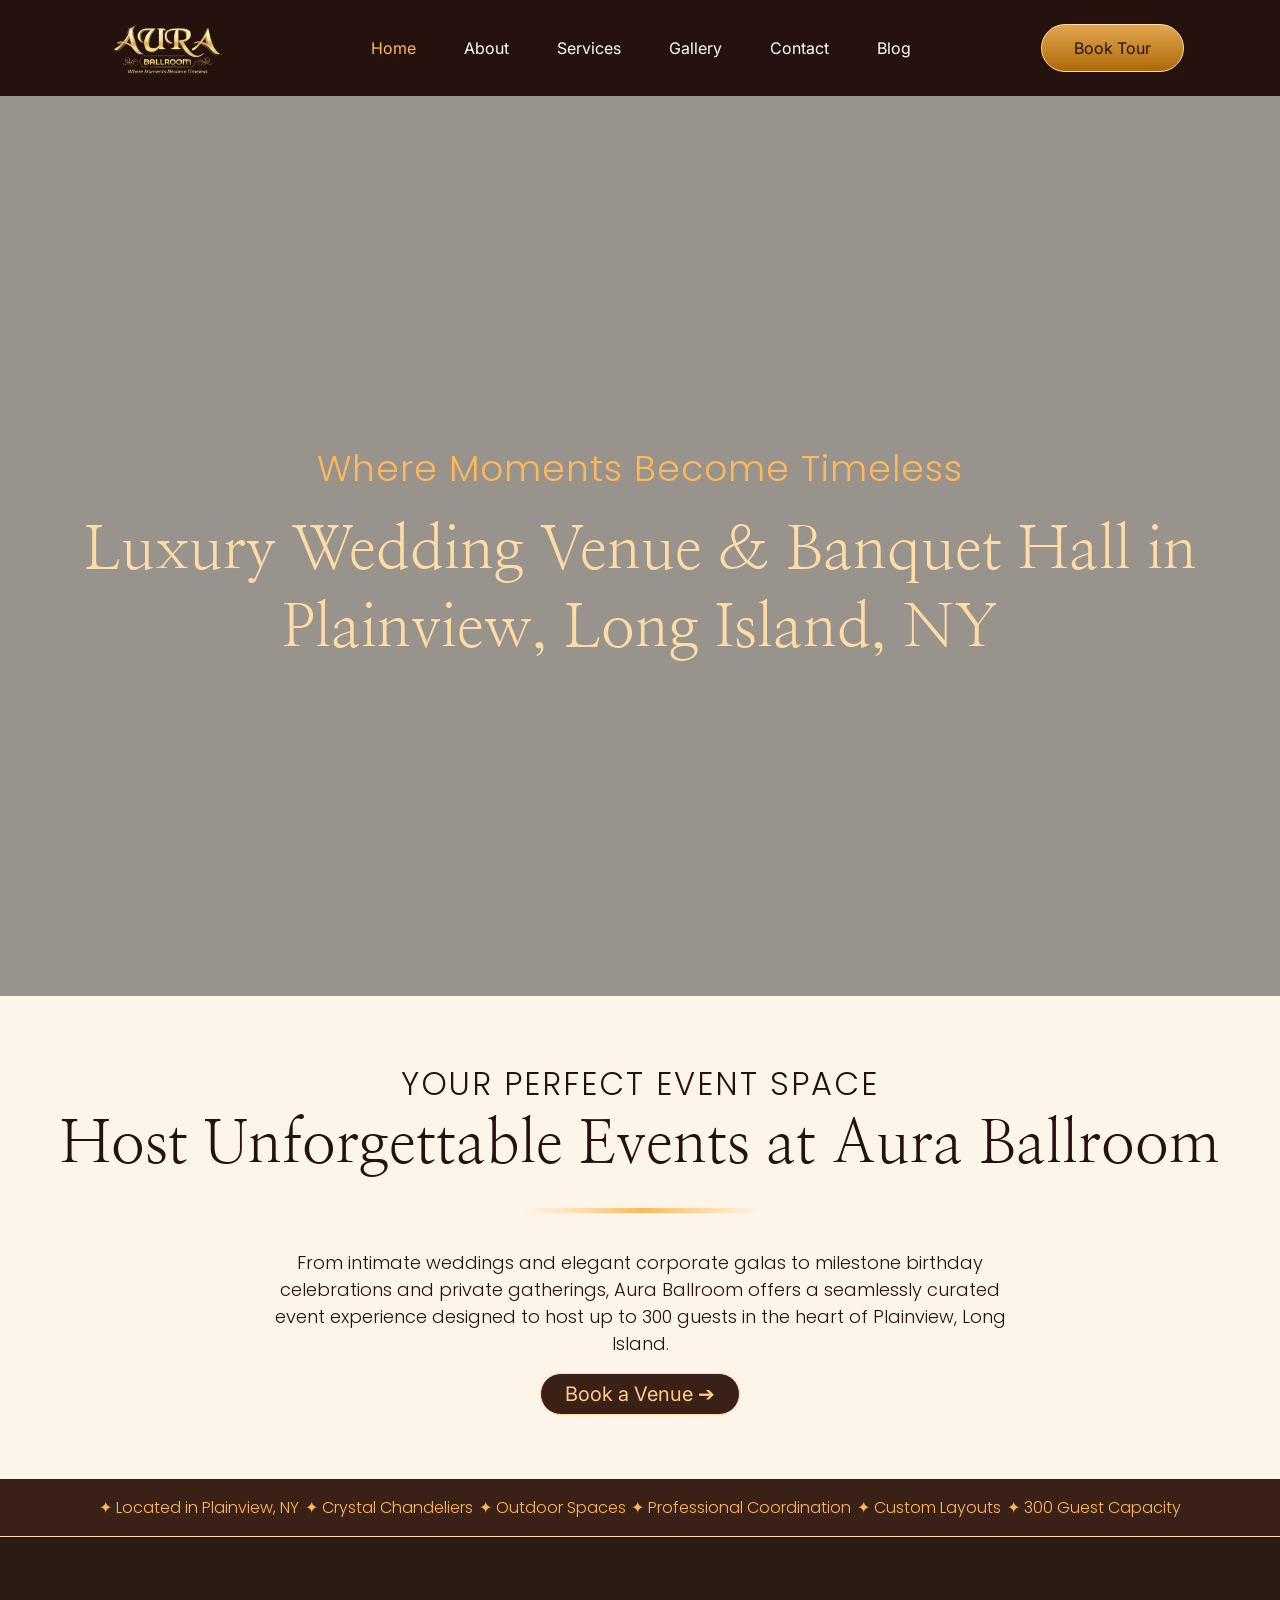
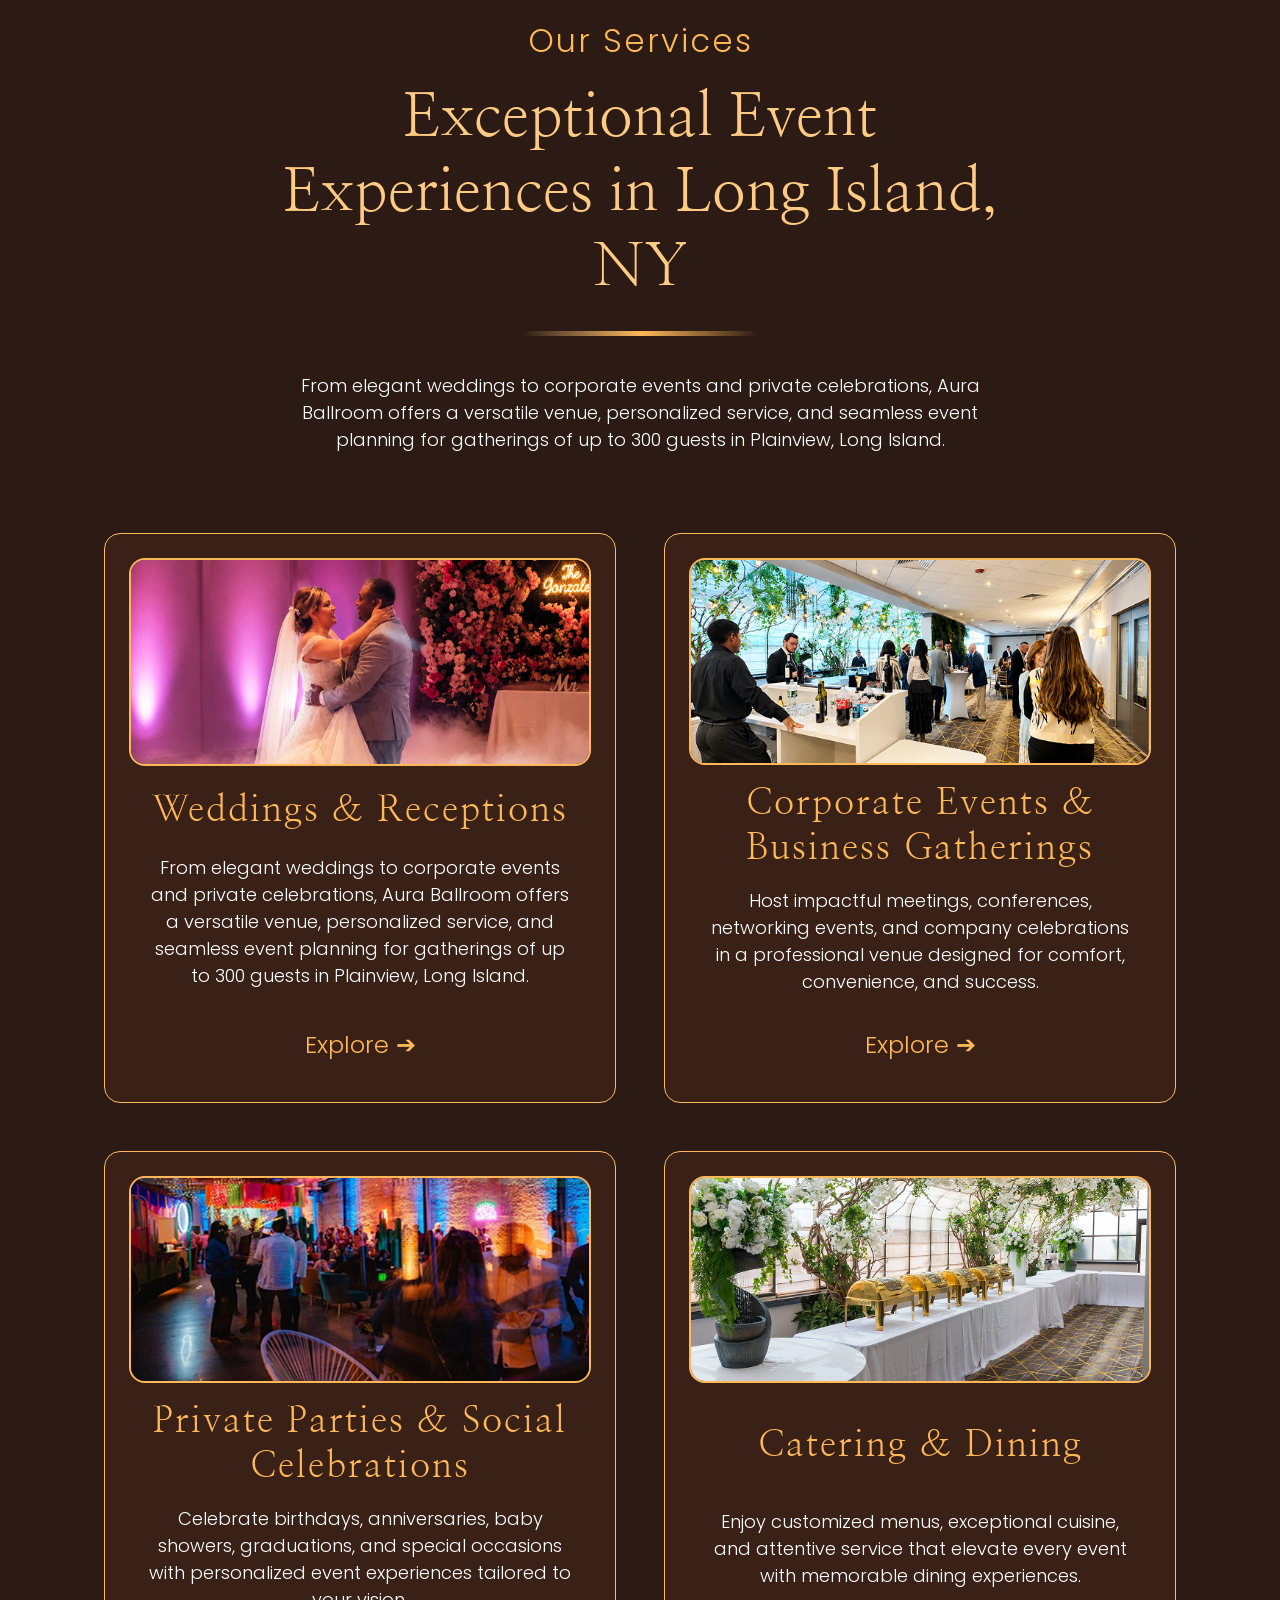
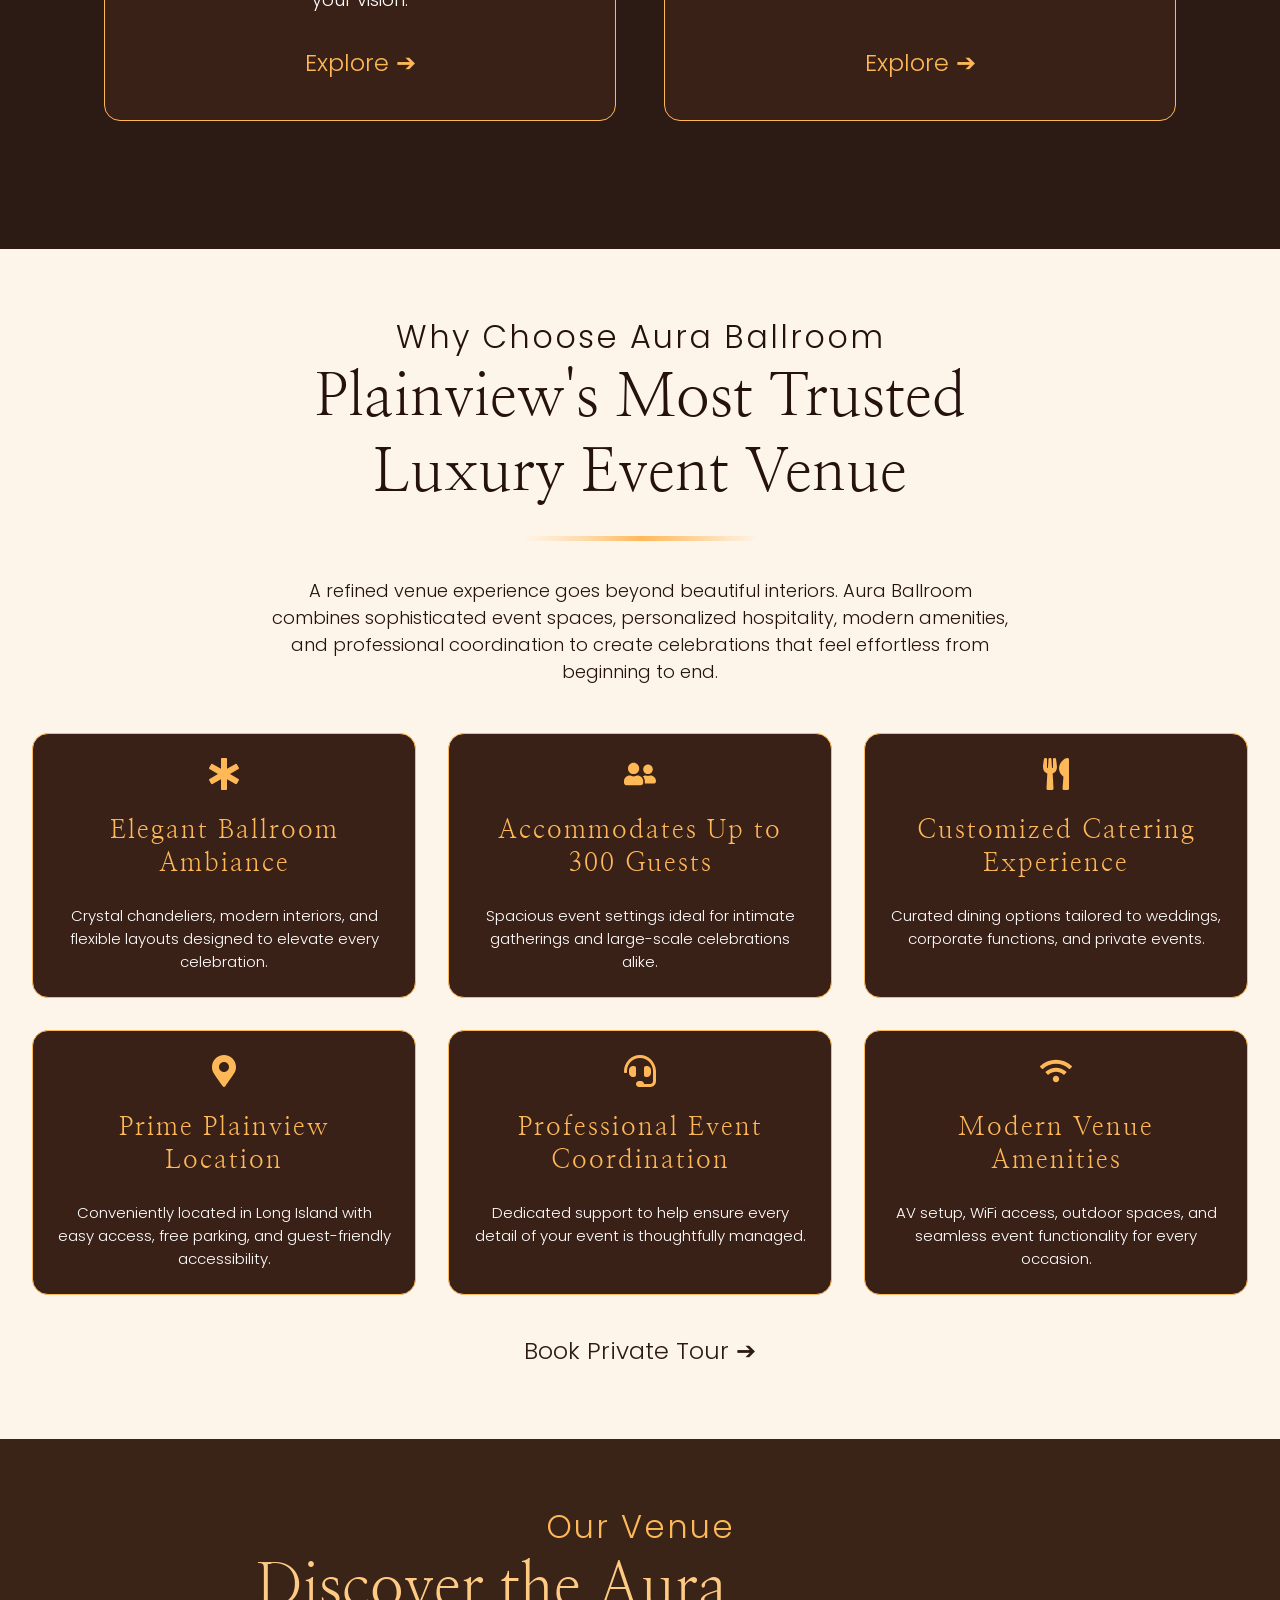
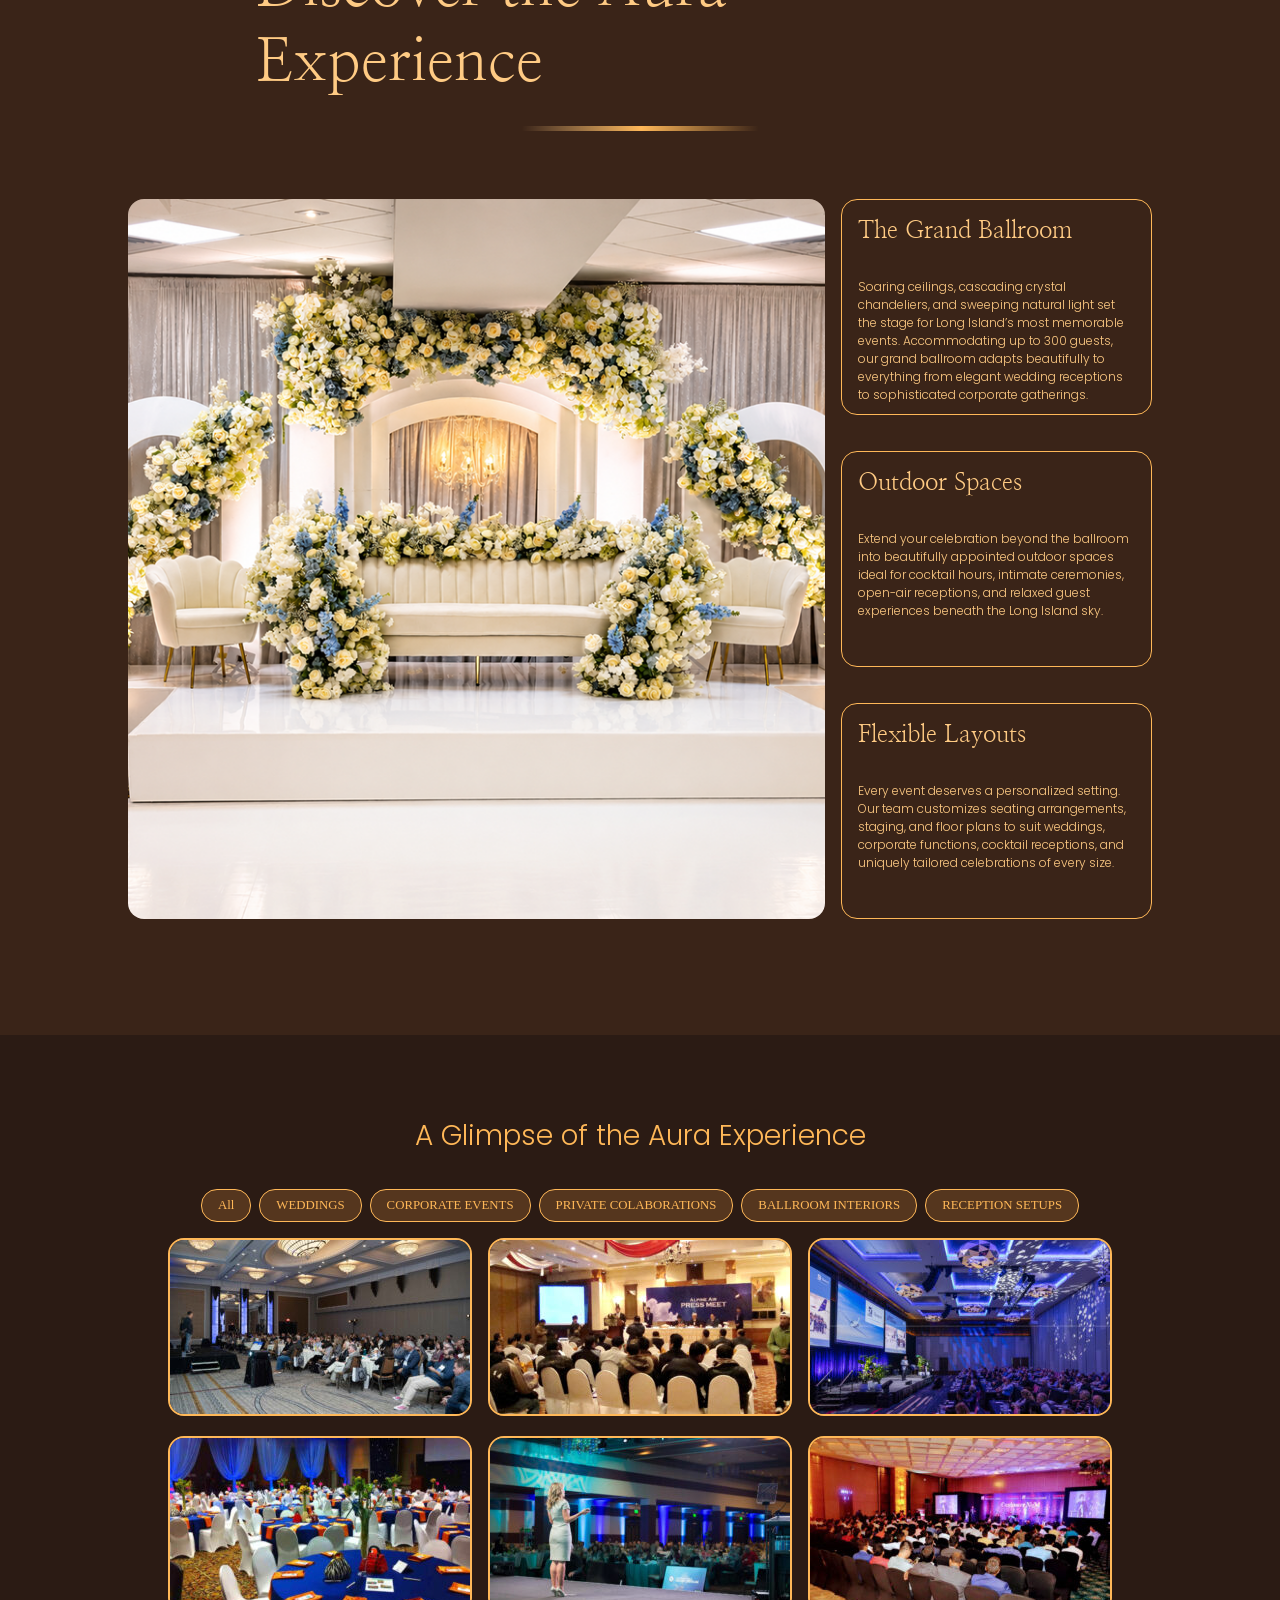
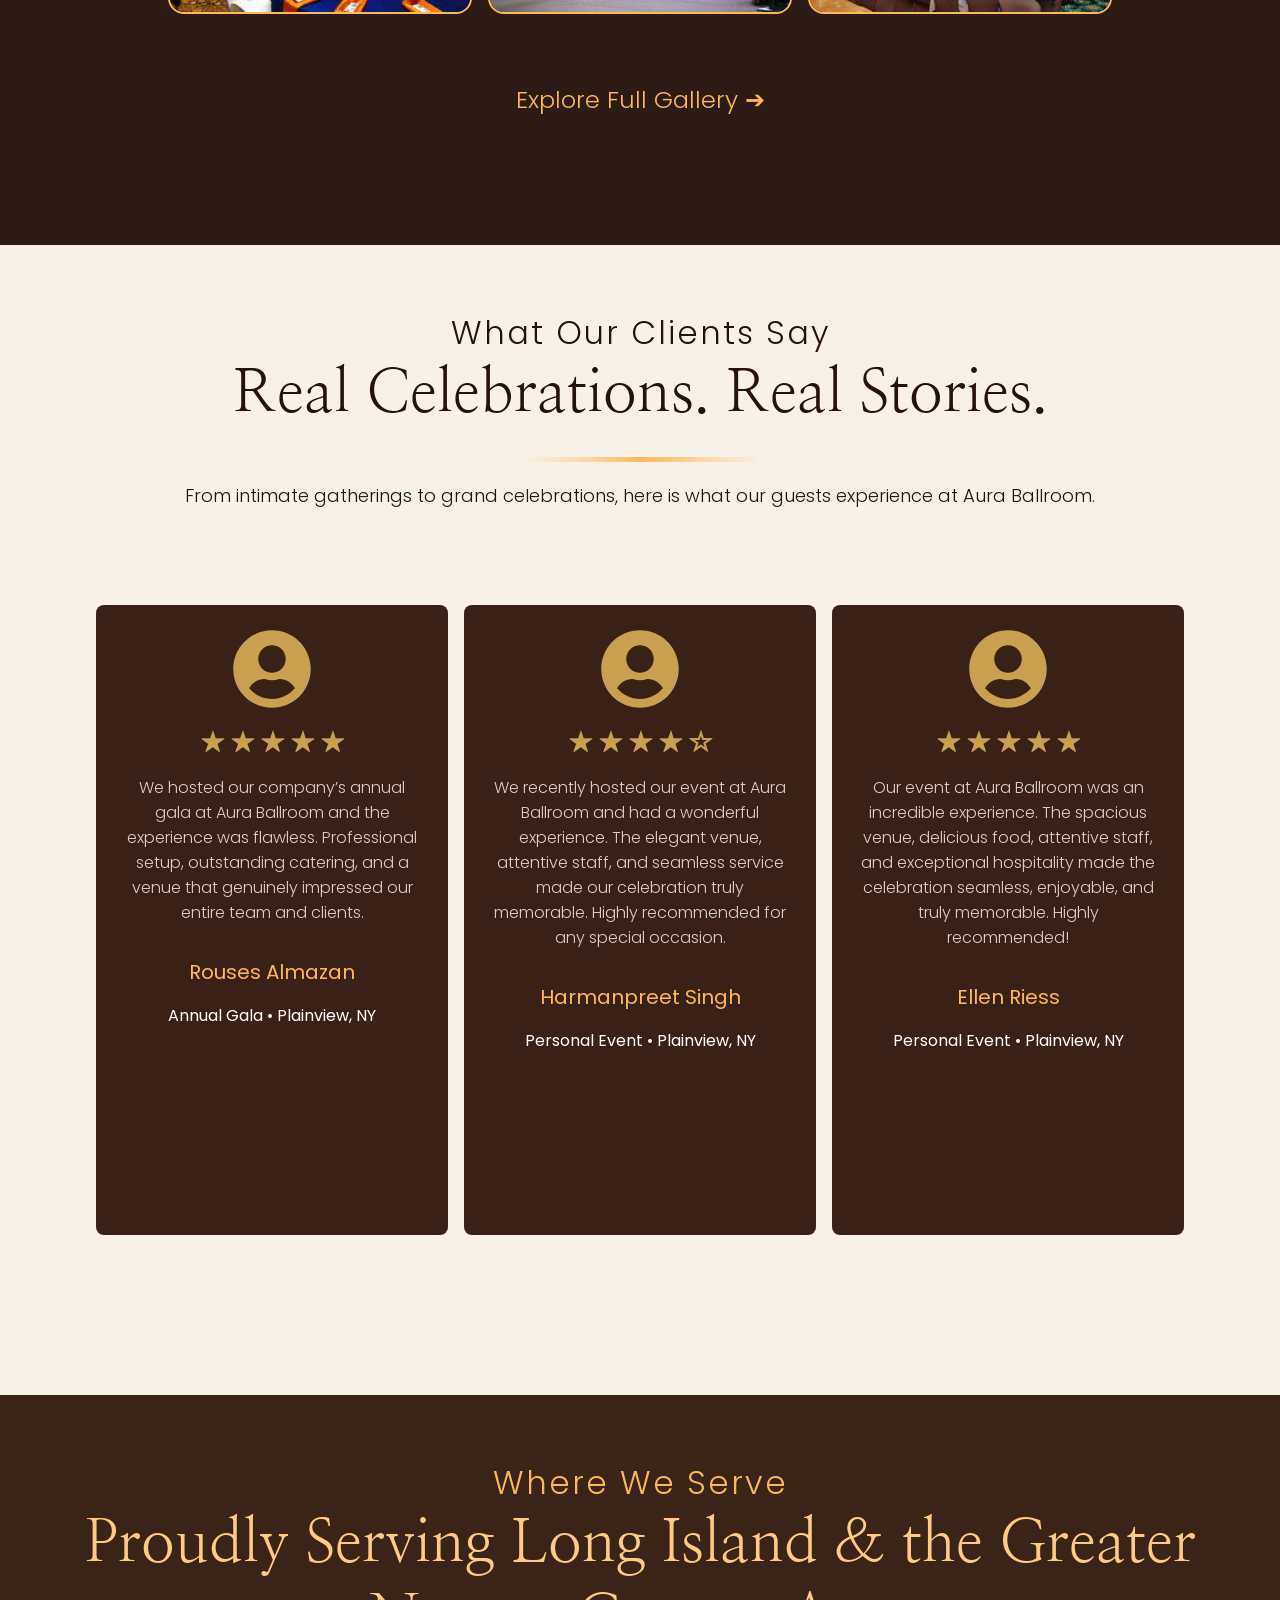
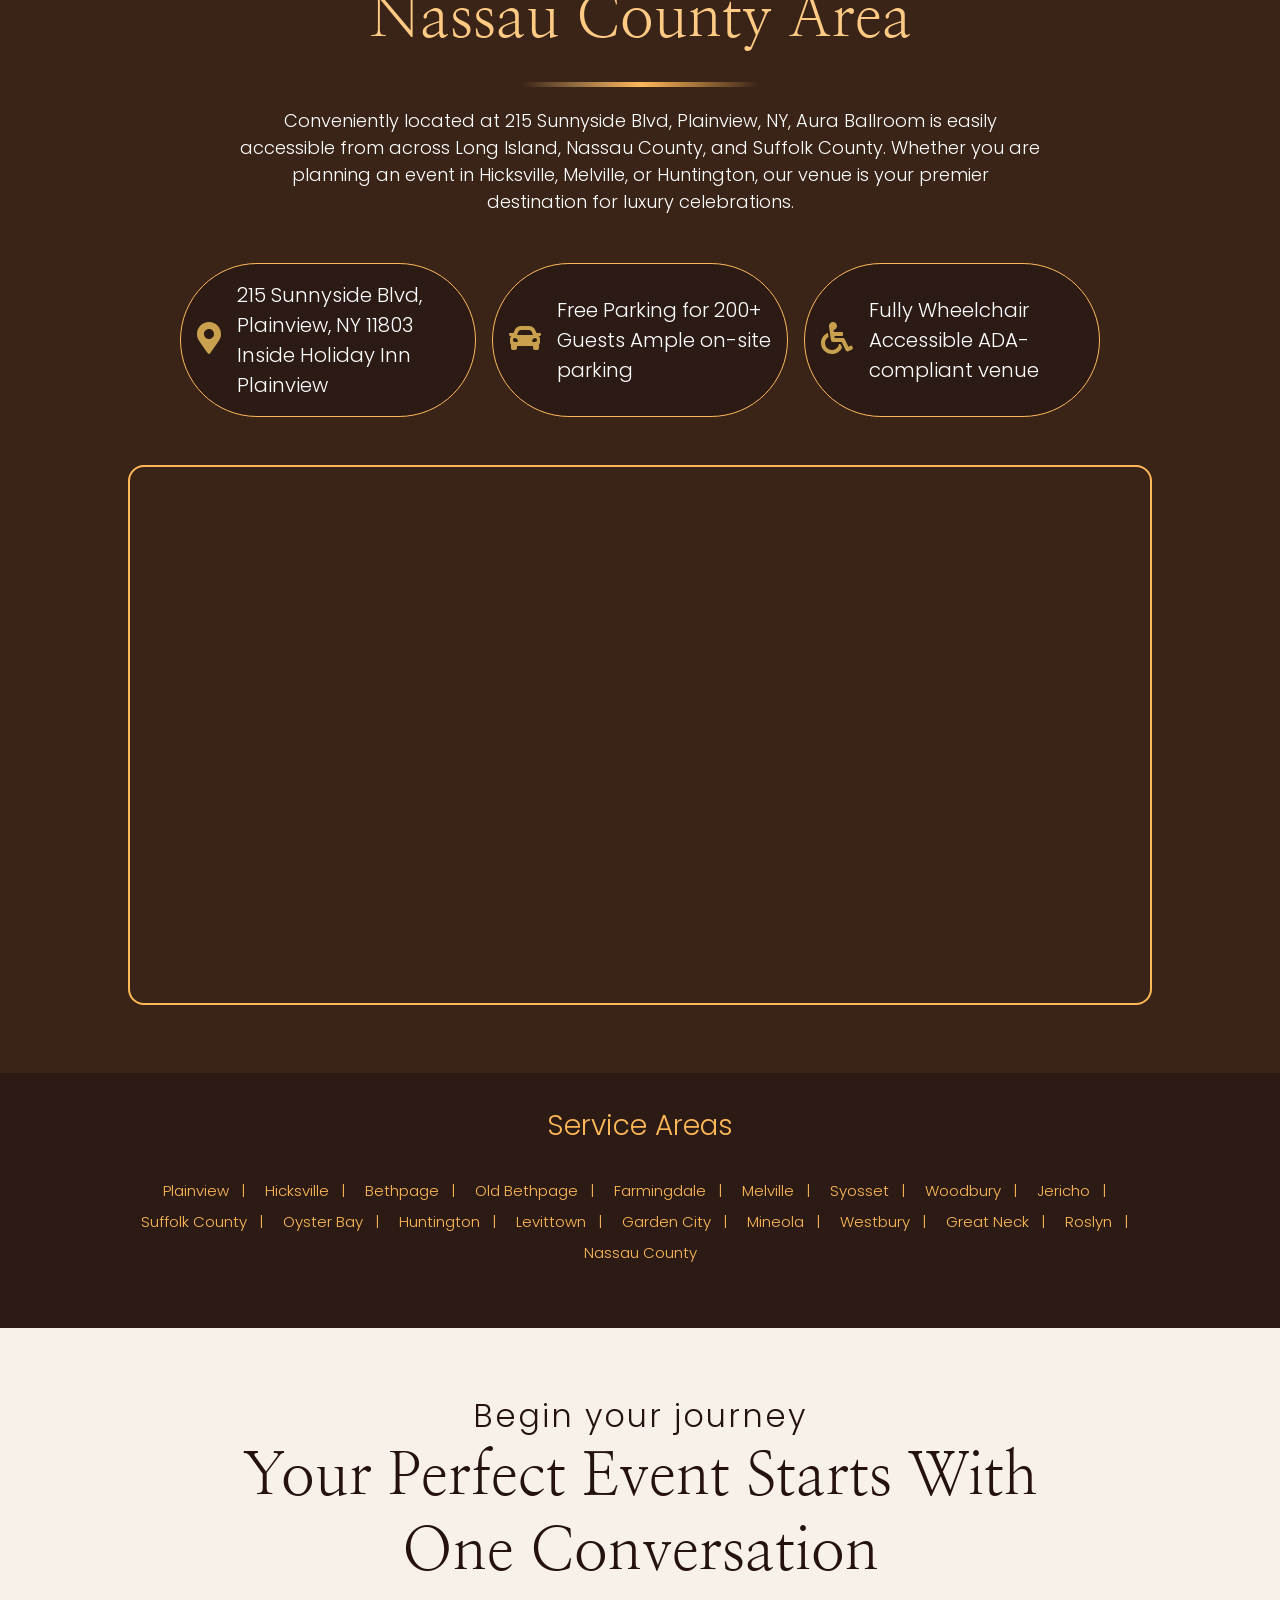
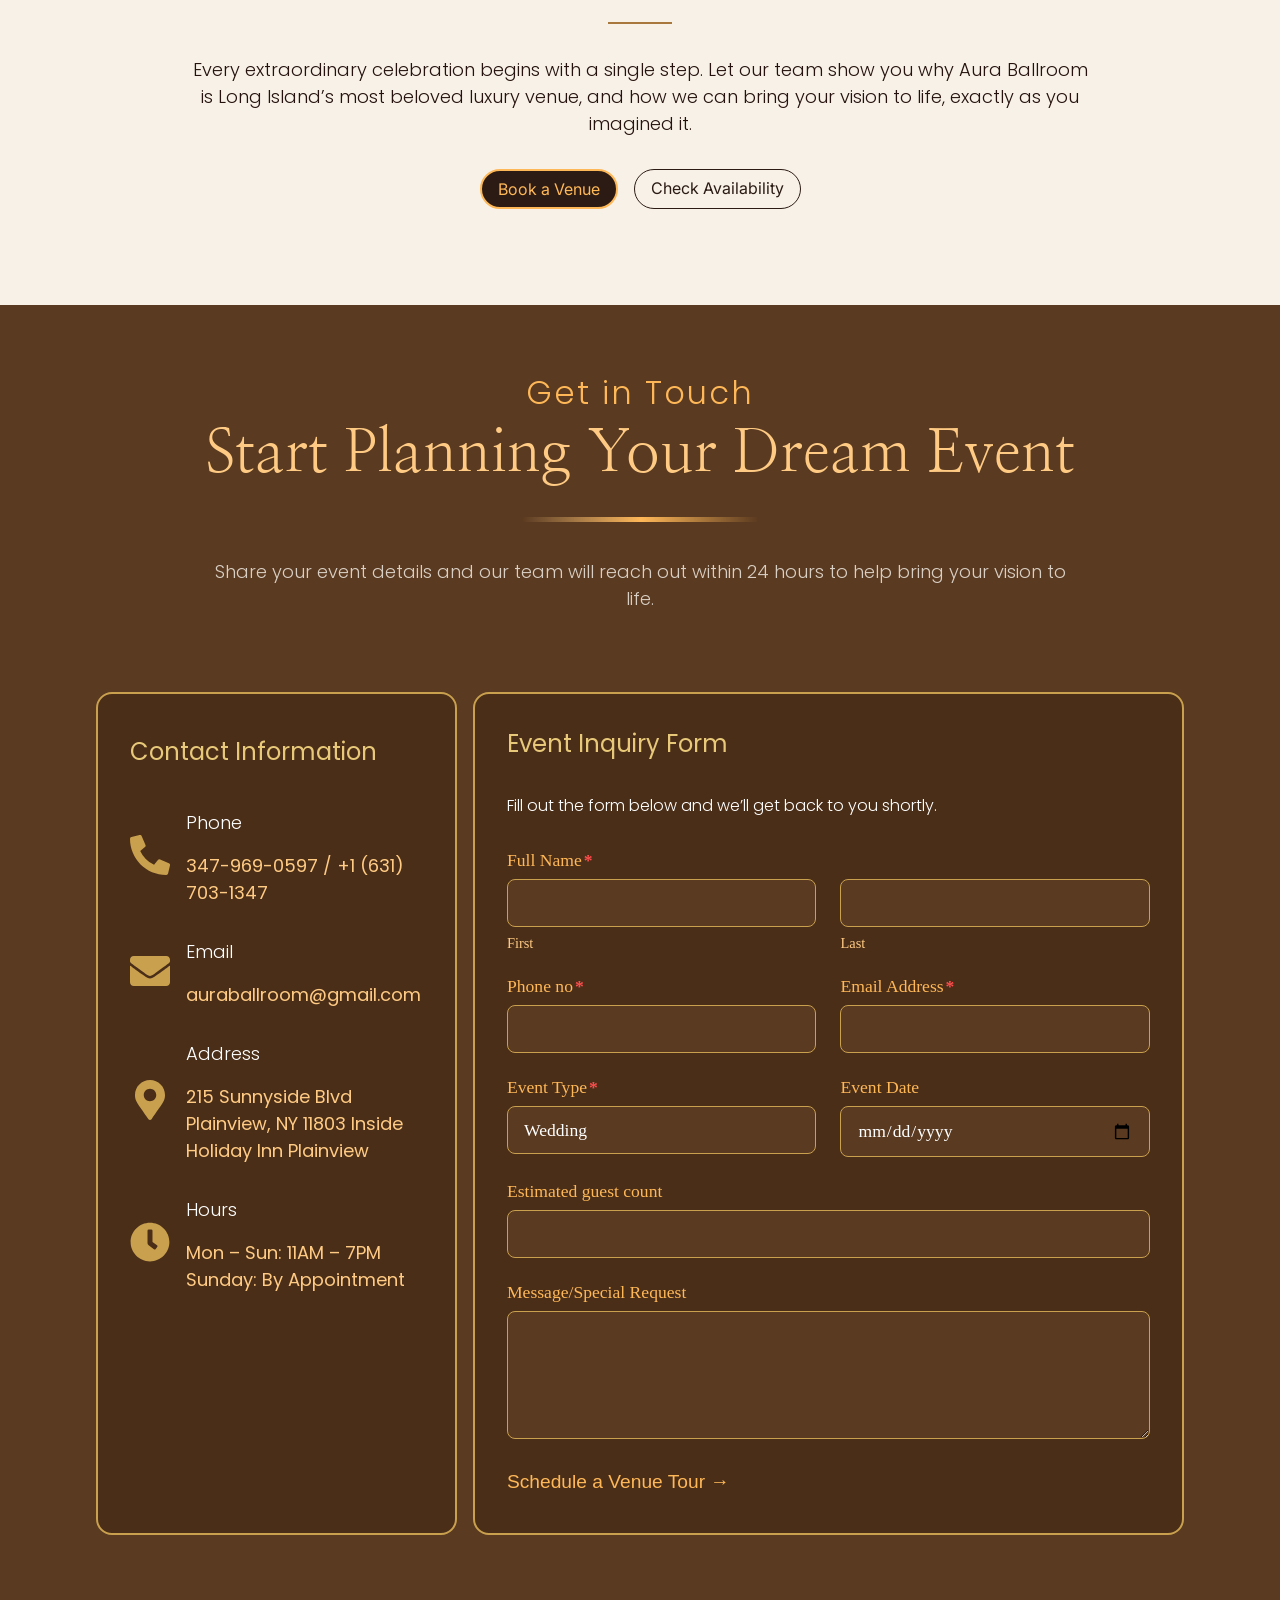
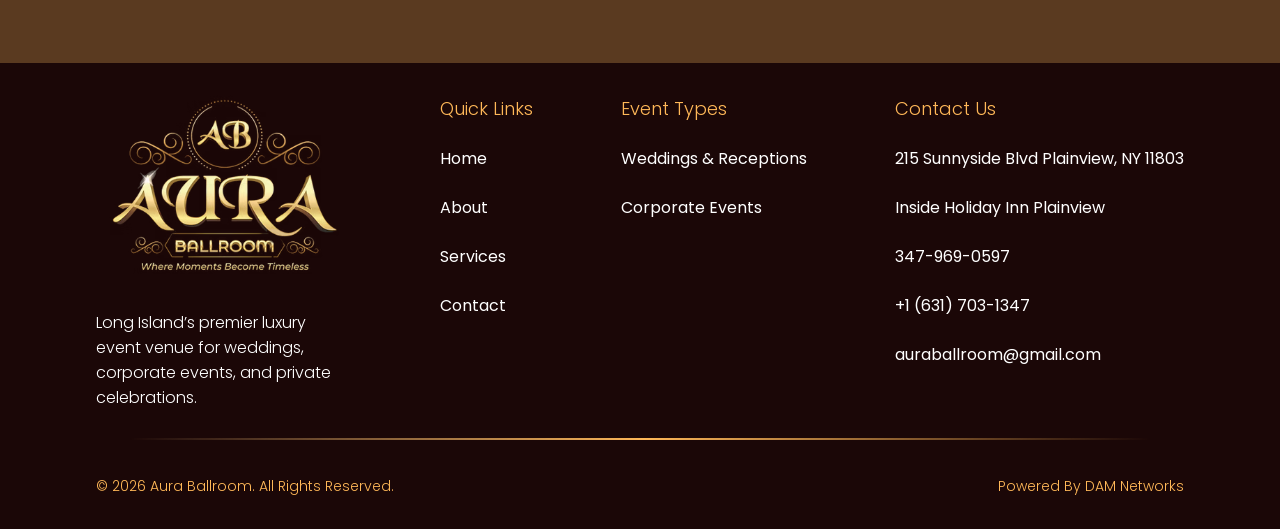
==== index.html @ 6f577cb4 "add : animation on home page" ====
<!DOCTYPE html>
<html lang="en">

<head>
    <meta charset="utf-8" />
    <meta name="viewport" content="width=device-width, initial-scale=1.0" />

    <!-- SEO meta data -->
    <title>Home - Aura</title>
    <meta name="description" content="YOUR PERFECT EVENT SPACE" />
    <meta name="robots" content="index, follow" />
    <link rel="canonical" href="https://aurballroom.com" />

    <!-- fonts -->
    <link rel="preconnect" href="https://fonts.googleapis.com">
    <link rel="preconnect" href="https://fonts.gstatic.com" crossorigin>
    <link
        href="https://fonts.googleapis.com/css2?family=Poppins:ital,wght@0,100;0,200;0,300;0,400;0,500;0,600;0,700;0,800;0,900;1,100;1,200;1,300;1,400;1,500;1,600;1,700;1,800;1,900&display=swap"
        rel="stylesheet">

    <!-- css files -->
    <link rel="stylesheet" href="style.css" />
    <link rel="stylesheet" href="animation.css" />
</head>

<body>
    <header>
        <nav class="navbar">
            <div class="logo">
                <img src="./public/assets/images/cropped-Aura-Logo-no-bg-without-AB.png" alt="Aura Logo" />
            </div>
            <ul>
                <li><a href="./" class="active">Home</a></li>
                <li><a href="./about.html">About</a></li>
                <li>
                    <a href="#">Services</a>
                    <ul class="navbar_submenu">
                        <li><a href="#">Wedding Venue</a></li>
                        <li><a href="#">Banquet Hall Plainview, NY</a></li>
                        <li><a href="#">Corporate Events</a></li>
                    </ul>
                </li>
                <li><a href="./gallery.html">Gallery</a></li>
                <li><a href="./contact.html">Contact</a></li>
                <li><a href="./blog.html">Blog</a></li>
            </ul>
            <a href="/">
                <div class="btn">
                    Book Tour
                </div>
            </a>
        </nav>
    </header>
    <main>
        <section class="hero_1">
            <div class="bg_video_section">
                <video autoplay muted loop playsinline>
                    <source
                        src="./public/assets/videos/beautiful-laid-table-in-the-restaurant-2025-12-17-20-29-38-utc.mov"
                        type="video/mp4" />
                    video is not supported by browser
                </video>
                <div class="bg_video_text_overlay">
                    <h2>Where Moments Become Timeless</h2>
                    <h1>Luxury Wedding Venue & Banquet Hall in Plainview, Long Island, NY</h1>
                </div>
            </div>
        </section>
        <section class="hero_2">
            <div class="light_bg_section">
                <h2>YOUR PERFECT EVENT SPACE</h2>
                <h1>Host Unforgettable Events at Aura Ballroom</h1>
                <div class="divider"><img src="./public/assets/images/aura-ballroom-gold-divider.png"
                        alt="aura ballroom gold divider"></div>
                <p>From intimate weddings and elegant corporate galas to milestone birthday celebrations and private
                    gatherings, Aura Ballroom offers a seamlessly curated event experience designed to host up to 300
                    guests in the heart of Plainview, Long Island.</p>
                <div class="btn_book_a_venue">
                    Book a Venue ➔
                </div>
            </div>
        </section>
        <section class="feature_bar">
            <ul>
                <li>✦ Located in Plainview, NY</li>
                <li>✦ Crystal Chandeliers</li>
                <li>✦ Outdoor Spaces</li>
                <li>✦ Professional Coordination</li>
                <li>✦ Custom Layouts</li>
                <li>✦ 300 Guest Capacity</li>
            </ul>
        </section>
        <section class="services">
            <div class="brown_bg_section">
                <h2>Our Services</h2>
                <h1>Exceptional Event Experiences in Long Island, NY</h1>
                <div class="divider">
                    <img src="./public/assets/images/aura-ballroom-gold-divider.png" alt="aura ballroom gold divider">
                </div>
                <p>
                    From elegant weddings to corporate events and private celebrations, Aura Ballroom offers a versatile
                    venue, personalized service, and seamless event planning for gatherings of up to 300 guests in
                    Plainview, Long Island.
                </p>
                <div class="services_cards">
                    <div class="services_card animate-from-left">
                        <img src="./public/assets/images/HomeServicesSection/aura-ballroom-wedding-ceremony-hall.png"
                            alt="Service 1" />
                        <h2>Weddings & Receptions</h2>
                        <p>From elegant weddings to corporate events and private celebrations, Aura Ballroom offers a
                            versatile venue, personalized service, and seamless event planning for gatherings of up to
                            300 guests in Plainview, Long Island.</p>
                        <div class="btn_explore_all_services">
                            Explore ➔
                        </div>
                    </div>
                    <div class="services_card animate-from-right">
                        <img src="./public\assets\images\HomeServicesSection\aura-ballroom-reception-hall-decor.png"
                            alt="Service 1" />
                        <h2>Corporate Events & Business Gatherings</h2>
                        <p>Host impactful meetings, conferences, networking events, and company celebrations in a
                            professional venue designed for comfort, convenience, and success.</p>
                        <div class="btn_explore_all_services">
                            Explore ➔
                        </div>
                    </div>
                    <div class="services_card animate-from-left">
                        <img src="./public\assets\images\HomeServicesSection\aura-ballroom-ballroom-lighting.png"
                            alt="Service 1" />
                        <h2>Private Parties & Social Celebrations</h2>
                        <p>Celebrate birthdays, anniversaries, baby showers, graduations, and special occasions with
                            personalized event experiences tailored to your vision.</p>
                        <div class="btn_explore_all_services">
                            Explore ➔
                        </div>
                    </div>
                    <div class="services_card animate-from-right">
                        <img src="./public\assets\images\HomeServicesSection\aura-ballroom-wedding-banquet-tables.png"
                            alt="Service 1" />
                        <h2>Catering & Dining</h2>
                        <p>Enjoy customized menus, exceptional cuisine, and attentive service that elevate every event
                            with memorable dining experiences.</p>
                        <div class="btn_explore_all_services">
                            Explore ➔
                        </div>
                    </div>
                </div>
            </div>
        </section>
        <section class="why_choose_aura_ballroom light_bg_section">
            <h2>Why Choose Aura Ballroom</h2>
            <h1>Plainview's Most Trusted Luxury Event Venue</h1>
            <div class="divider">
                <img src="./public/assets/images/aura-ballroom-gold-divider.png" alt="aura ballroom gold divider">
            </div>
            <p>A refined venue experience goes beyond beautiful interiors. Aura Ballroom combines sophisticated event
                spaces, personalized hospitality, modern amenities, and professional coordination to create celebrations
                that feel effortless from beginning to end.</p>
            <div class="cards_container">
                <div class="card animate-from-left">
                    <div class="card_icon">
                        <svg aria-hidden="true" class="e-font-icon-svg e-fas-star-of-life" viewBox="0 0 480 512"
                            xmlns="http://www.w3.org/2000/svg">
                            <path
                                d="M471.99 334.43L336.06 256l135.93-78.43c7.66-4.42 10.28-14.2 5.86-21.86l-32.02-55.43c-4.42-7.65-14.21-10.28-21.87-5.86l-135.93 78.43V16c0-8.84-7.17-16-16.01-16h-64.04c-8.84 0-16.01 7.16-16.01 16v156.86L56.04 94.43c-7.66-4.42-17.45-1.79-21.87 5.86L2.15 155.71c-4.42 7.65-1.8 17.44 5.86 21.86L143.94 256 8.01 334.43c-7.66 4.42-10.28 14.21-5.86 21.86l32.02 55.43c4.42 7.65 14.21 10.27 21.87 5.86l135.93-78.43V496c0 8.84 7.17 16 16.01 16h64.04c8.84 0 16.01-7.16 16.01-16V339.14l135.93 78.43c7.66 4.42 17.45 1.8 21.87-5.86l32.02-55.43c4.42-7.65 1.8-17.43-5.86-21.85z">
                            </path>
                        </svg>
                    </div>
                    <h2>Elegant Ballroom Ambiance</h2>
                    <p>Crystal chandeliers, modern interiors, and flexible layouts designed to elevate every
                        celebration.
                    </p>
                </div>
                <div class="card animate-from-bottom">
                    <div class="card_icon">
                        <svg aria-hidden="true" class="e-font-icon-svg e-fas-user-friends" viewBox="0 0 640 512"
                            xmlns="http://www.w3.org/2000/svg">
                            <path
                                d="M192 256c61.9 0 112-50.1 112-112S253.9 32 192 32 80 82.1 80 144s50.1 112 112 112zm76.8 32h-8.3c-20.8 10-43.9 16-68.5 16s-47.6-6-68.5-16h-8.3C51.6 288 0 339.6 0 403.2V432c0 26.5 21.5 48 48 48h288c26.5 0 48-21.5 48-48v-28.8c0-63.6-51.6-115.2-115.2-115.2zM480 256c53 0 96-43 96-96s-43-96-96-96-96 43-96 96 43 96 96 96zm48 32h-3.8c-13.9 4.8-28.6 8-44.2 8s-30.3-3.2-44.2-8H432c-20.4 0-39.2 5.9-55.7 15.4 24.4 26.3 39.7 61.2 39.7 99.8v38.4c0 2.2-.5 4.3-.6 6.4H592c26.5 0 48-21.5 48-48 0-61.9-50.1-112-112-112z">
                            </path>
                        </svg>
                    </div>
                    <h2>Accommodates Up to 300 Guests</h2>
                    <p>Spacious event settings ideal for intimate gatherings and large-scale celebrations alike.
                    </p>
                </div>
                <div class="card animate-from-right">
                    <div class="card_icon">
                        <svg aria-hidden="true" class="e-font-icon-svg e-fas-utensils" viewBox="0 0 416 512"
                            xmlns="http://www.w3.org/2000/svg">
                            <path
                                d="M207.9 15.2c.8 4.7 16.1 94.5 16.1 128.8 0 52.3-27.8 89.6-68.9 104.6L168 486.7c.7 13.7-10.2 25.3-24 25.3H80c-13.7 0-24.7-11.5-24-25.3l12.9-238.1C27.7 233.6 0 196.2 0 144 0 109.6 15.3 19.9 16.1 15.2 19.3-5.1 61.4-5.4 64 16.3v141.2c1.3 3.4 15.1 3.2 16 0 1.4-25.3 7.9-139.2 8-141.8 3.3-20.8 44.7-20.8 47.9 0 .2 2.7 6.6 116.5 8 141.8.9 3.2 14.8 3.4 16 0V16.3c2.6-21.6 44.8-21.4 48-1.1zm119.2 285.7l-15 185.1c-1.2 14 9.9 26 23.9 26h56c13.3 0 24-10.7 24-24V24c0-13.2-10.7-24-24-24-82.5 0-221.4 178.5-64.9 300.9z">
                            </path>
                        </svg>
                    </div>
                    <h2>Customized Catering Experience</h2>
                    <p>Curated dining options tailored to weddings, corporate functions, and private events.
                    </p>
                </div>
                <div class="card animate-from-left">
                    <div class="card_icon">
                        <svg aria-hidden="true" class="e-font-icon-svg e-fas-map-marker-alt" viewBox="0 0 384 512"
                            xmlns="http://www.w3.org/2000/svg">
                            <path
                                d="M172.268 501.67C26.97 291.031 0 269.413 0 192 0 85.961 85.961 0 192 0s192 85.961 192 192c0 77.413-26.97 99.031-172.268 309.67-9.535 13.774-29.93 13.773-39.464 0zM192 272c44.183 0 80-35.817 80-80s-35.817-80-80-80-80 35.817-80 80 35.817 80 80 80z">
                            </path>
                        </svg>
                    </div>
                    <h2>Prime Plainview Location</h2>
                    <p>Conveniently located in Long Island with easy access, free parking, and guest-friendly
                        accessibility.
                    </p>
                </div>
                <div class="card animate-from-bottom">
                    <div class="card_icon">
                        <svg aria-hidden="true" class="e-font-icon-svg e-fas-headset" viewBox="0 0 512 512"
                            xmlns="http://www.w3.org/2000/svg">
                            <path
                                d="M192 208c0-17.67-14.33-32-32-32h-16c-35.35 0-64 28.65-64 64v48c0 35.35 28.65 64 64 64h16c17.67 0 32-14.33 32-32V208zm176 144c35.35 0 64-28.65 64-64v-48c0-35.35-28.65-64-64-64h-16c-17.67 0-32 14.33-32 32v112c0 17.67 14.33 32 32 32h16zM256 0C113.18 0 4.58 118.83 0 256v16c0 8.84 7.16 16 16 16h16c8.84 0 16-7.16 16-16v-16c0-114.69 93.31-208 208-208s208 93.31 208 208h-.12c.08 2.43.12 165.72.12 165.72 0 23.35-18.93 42.28-42.28 42.28H320c0-26.51-21.49-48-48-48h-32c-26.51 0-48 21.49-48 48s21.49 48 48 48h181.72c49.86 0 90.28-40.42 90.28-90.28V256C507.42 118.83 398.82 0 256 0z">
                            </path>
                        </svg>
                    </div>
                    <h2>Professional Event Coordination</h2>
                    <p>Dedicated support to help ensure every detail of your event is thoughtfully managed.
                    </p>
                </div>
                <div class="card animate-from-right">
                    <div class="card_icon">
                        <svg aria-hidden="true" class="e-font-icon-svg e-fas-wifi" viewBox="0 0 640 512"
                            xmlns="http://www.w3.org/2000/svg">
                            <path
                                d="M634.91 154.88C457.74-8.99 182.19-8.93 5.09 154.88c-6.66 6.16-6.79 16.59-.35 22.98l34.24 33.97c6.14 6.1 16.02 6.23 22.4.38 145.92-133.68 371.3-133.71 517.25 0 6.38 5.85 16.26 5.71 22.4-.38l34.24-33.97c6.43-6.39 6.3-16.82-.36-22.98zM320 352c-35.35 0-64 28.65-64 64s28.65 64 64 64 64-28.65 64-64-28.65-64-64-64zm202.67-83.59c-115.26-101.93-290.21-101.82-405.34 0-6.9 6.1-7.12 16.69-.57 23.15l34.44 33.99c6 5.92 15.66 6.32 22.05.8 83.95-72.57 209.74-72.41 293.49 0 6.39 5.52 16.05 5.13 22.05-.8l34.44-33.99c6.56-6.46 6.33-17.06-.56-23.15z">
                            </path>
                        </svg>
                    </div>
                    <h2>Modern Venue Amenities</h2>
                    <p>AV setup, WiFi access, outdoor spaces, and seamless event functionality for every occasion.
                    </p>
                </div>
            </div>
            <div class="btn_book_a_private_tour">
                Book Private Tour ➔
            </div>
        </section>
        <section class="our_venue_section">
            <h2>Our Venue</h2>
            <h1>Discover the Aura Experience</h1>
            <div class="divider">
                <img src="./public/assets/images/aura-ballroom-gold-divider.png" alt="aura ballroom gold divider">
            </div>
            <div class="our_venue_content">
                <div class="our_venue_image animate-from-left">
                    <img src="./public/assets/images/OurVenue/aura-ballroom-wedding-couple-portrait.png"
                        alt="aura ballroom wedding couple portrait">
                </div>
                <div class="our_venue_features">
                    <div class="our_venue_feature">
                        <h2>The Grand Ballroom</h2>
                        <p>Soaring ceilings, cascading crystal chandeliers, and sweeping natural light set the stage for
                            Long Island’s most memorable events. Accommodating up to 300 guests, our grand ballroom
                            adapts beautifully to everything from elegant wedding receptions to sophisticated corporate
                            gatherings.</p>
                    </div>
                    <div class="our_venue_feature">
                        <h2>Outdoor Spaces</h2>
                        <p>Extend your celebration beyond the ballroom into beautifully appointed outdoor spaces ideal
                            for cocktail hours, intimate ceremonies, open-air receptions, and relaxed guest experiences
                            beneath the Long Island sky.</p>
                    </div>
                    <div class="our_venue_feature">
                        <h2>Flexible Layouts</h2>
                        <p>Every event deserves a personalized setting. Our team customizes seating arrangements,
                            staging, and floor plans to suit weddings, corporate functions, cocktail receptions, and
                            uniquely tailored celebrations of every size.</p>
                    </div>
                </div>
            </div>
        </section>
        <section class="a_glimpse_of_the_aura_experience_section">
            <h2>A Glimpse of the Aura Experience</h2>
            <div class="a_glimpse_of_the_aura_experience_category_bar">
                <div class="a_glimpse_of_the_aura_experience_category_item">
                    All
                </div>
                <div class="a_glimpse_of_the_aura_experience_category_item">
                    WEDDINGS
                </div>
                <div class="a_glimpse_of_the_aura_experience_category_item">
                    CORPORATE EVENTS
                </div>
                <div class="a_glimpse_of_the_aura_experience_category_item">
                    PRIVATE COLABORATIONS
                </div>
                <div class="a_glimpse_of_the_aura_experience_category_item">
                    BALLROOM INTERIORS
                </div>
                <div class="a_glimpse_of_the_aura_experience_category_item">
                    RECEPTION SETUPS
                </div>
            </div>
            <div class="photo_grid">
                <div class="photo_grid_item">
                    <img src=".\public\assets\images\a glimpse of aura experience\aura-ballroom-corporate-event-1-300x174.jpg"
                        alt="aura ballroom corporate event image">
                </div>
                <div class="photo_grid_item">
                    <img src=".\public\assets\images\a glimpse of aura experience\aura-ballroom-corporate-event-2-300x174.jpg"
                        alt="aura ballroom corporate event image">
                </div>
                <div class="photo_grid_item">
                    <img src=".\public\assets\images\a glimpse of aura experience\aura-ballroom-corporate-event-3-300x174.jpg"
                        alt="aura ballroom corporate event image">
                </div>
                <div class="photo_grid_item">
                    <img src=".\public\assets\images\a glimpse of aura experience\aura-ballroom-corporate-event-4-300x174.jpg"
                        alt="aura ballroom corporate event image">
                </div>
                <div class="photo_grid_item">
                    <img src=".\public\assets\images\a glimpse of aura experience\aura-ballroom-corporate-event-5-300x174.jpg"
                        alt="aura ballroom corporate event image">
                </div>
                <div class="photo_grid_item">
                    <img src=".\public\assets\images\a glimpse of aura experience\aura-ballroom-corporate-event-6-300x174.jpg"
                        alt="aura ballroom corporate event image">
                </div>
            </div>
            <div class="btn_explore_full_gallery">
                Explore Full Gallery ➔
            </div>
        </section>
        <section class="what_our_clients_say_section">
            <h2>What Our Clients Say</h2>
            <h1>Real Celebrations. Real Stories.</h1>
            <div class="divider">
                <img src="./public/assets/images/aura-ballroom-gold-divider.png" alt="aura ballroom gold divider">
            </div>
            <p>
                From intimate gatherings to grand celebrations, here is what our guests experience at Aura Ballroom.
            </p>
            <div class="customer_review_container animate-from-right">
                <div class="customer_review_card">
                    <div class="customer_review_pfp">
                        <svg aria-hidden="true" class="e-font-icon-svg e-fas-user-circle" viewBox="0 0 496 512"
                            xmlns="http://www.w3.org/2000/svg">
                            <path
                                d="M248 8C111 8 0 119 0 256s111 248 248 248 248-111 248-248S385 8 248 8zm0 96c48.6 0 88 39.4 88 88s-39.4 88-88 88-88-39.4-88-88 39.4-88 88-88zm0 344c-58.7 0-111.3-26.6-146.5-68.2 18.8-35.4 55.6-59.8 98.5-59.8 2.4 0 4.8.4 7.1 1.1 13 4.2 26.6 6.9 40.9 6.9 14.3 0 28-2.7 40.9-6.9 2.3-.7 4.7-1.1 7.1-1.1 42.9 0 79.7 24.4 98.5 59.8C359.3 421.4 306.7 448 248 448z">
                            </path>
                        </svg>
                    </div>
                    <div class="customer_review_stars">
                        <span class="customer_review_star_filled">
                            ★
                        </span>
                        <span class="customer_review_star_filled">
                            ★
                        </span>
                        <span class="customer_review_star_filled">
                            ★
                        </span>
                        <span class="customer_review_star_filled">
                            ★
                        </span>
                        <span class="customer_review_star_filled">
                            ★
                        </span>
                    </div>
                    <p class="customer_review_text">We hosted our company’s
                        annual gala at Aura Ballroom and the experience was flawless. Professional setup,
                        outstanding catering, and a venue that genuinely impressed our entire team and clients.
                    </p>
                    <div class="customer_review_name">
                        Rouses Almazan
                    </div>
                    <div class="customer_review_event">
                        Annual Gala • Plainview, NY
                    </div>
                </div>
                <div class="customer_review_card">
                    <div class="customer_review_pfp">
                        <svg aria-hidden="true" class="e-font-icon-svg e-fas-user-circle" viewBox="0 0 496 512"
                            xmlns="http://www.w3.org/2000/svg">
                            <path
                                d="M248 8C111 8 0 119 0 256s111 248 248 248 248-111 248-248S385 8 248 8zm0 96c48.6 0 88 39.4 88 88s-39.4 88-88 88-88-39.4-88-88 39.4-88 88-88zm0 344c-58.7 0-111.3-26.6-146.5-68.2 18.8-35.4 55.6-59.8 98.5-59.8 2.4 0 4.8.4 7.1 1.1 13 4.2 26.6 6.9 40.9 6.9 14.3 0 28-2.7 40.9-6.9 2.3-.7 4.7-1.1 7.1-1.1 42.9 0 79.7 24.4 98.5 59.8C359.3 421.4 306.7 448 248 448z">
                            </path>
                        </svg>
                    </div>
                    <div class="customer_review_stars">
                        <span class="customer_review_star_filled">
                            ★
                        </span>
                        <span class="customer_review_star_filled">
                            ★
                        </span>
                        <span class="customer_review_star_filled">
                            ★
                        </span>
                        <span class="customer_review_star_filled">
                            ★
                        </span>
                        <span class="customer_review_star_filled">
                            ☆
                        </span>
                    </div>
                    <p class="customer_review_text">We recently hosted our
                        event at Aura Ballroom and had a wonderful experience. The elegant venue, attentive staff, and
                        seamless service made our celebration truly memorable. Highly recommended for any special
                        occasion.
                    </p>
                    <div class="customer_review_name">
                        Harmanpreet Singh
                    </div>
                    <div class="customer_review_event">
                        Personal Event • Plainview, NY
                    </div>
                </div>
                <div class="customer_review_card">
                    <div class="customer_review_pfp">
                        <svg aria-hidden="true" class="e-font-icon-svg e-fas-user-circle" viewBox="0 0 496 512"
                            xmlns="http://www.w3.org/2000/svg">
                            <path
                                d="M248 8C111 8 0 119 0 256s111 248 248 248 248-111 248-248S385 8 248 8zm0 96c48.6 0 88 39.4 88 88s-39.4 88-88 88-88-39.4-88-88 39.4-88 88-88zm0 344c-58.7 0-111.3-26.6-146.5-68.2 18.8-35.4 55.6-59.8 98.5-59.8 2.4 0 4.8.4 7.1 1.1 13 4.2 26.6 6.9 40.9 6.9 14.3 0 28-2.7 40.9-6.9 2.3-.7 4.7-1.1 7.1-1.1 42.9 0 79.7 24.4 98.5 59.8C359.3 421.4 306.7 448 248 448z">
                            </path>
                        </svg>
                    </div>
                    <div class="customer_review_stars">
                        <span class="customer_review_star_filled">
                            ★
                        </span>
                        <span class="customer_review_star_filled">
                            ★
                        </span>
                        <span class="customer_review_star_filled">
                            ★
                        </span>
                        <span class="customer_review_star_filled">
                            ★
                        </span>
                        <span class="customer_review_star_filled">
                            ★
                        </span>
                    </div>
                    <p class="customer_review_text">Our event at Aura Ballroom
                        was an incredible experience. The spacious venue, delicious food, attentive staff, and
                        exceptional hospitality made the celebration seamless, enjoyable, and truly memorable. Highly
                        recommended!
                    </p>
                    <div class="customer_review_name">
                        Ellen Riess
                    </div>
                    <div class="customer_review_event">
                        Personal Event • Plainview, NY
                    </div>
                </div>
            </div>
        </section>
        <section class="where_we_serve_section">
            <h2>Where We Serve</h2>
            <h1>Proudly Serving Long Island & the Greater Nassau County Area</h1>
            <div class="divider">
                <img src="./public/assets/images/aura-ballroom-gold-divider.png" alt="aura ballroom gold divider">
            </div>
            <p>Conveniently located at 215 Sunnyside Blvd, Plainview, NY, Aura Ballroom is easily accessible from across
                Long Island, Nassau County, and Suffolk County. Whether you are planning an event in Hicksville,
                Melville, or Huntington, our venue is your premier destination for luxury celebrations.
            </p>
            <div class="capsule_pointers">
                <div class="capsule">
                    <div class="capsule_icon">
                        <svg aria-hidden="true" class="e-font-icon-svg e-fas-map-marker-alt" viewBox="0 0 384 512"
                            xmlns="http://www.w3.org/2000/svg">
                            <path
                                d="M172.268 501.67C26.97 291.031 0 269.413 0 192 0 85.961 85.961 0 192 0s192 85.961 192 192c0 77.413-26.97 99.031-172.268 309.67-9.535 13.774-29.93 13.773-39.464 0zM192 272c44.183 0 80-35.817 80-80s-35.817-80-80-80-80 35.817-80 80 35.817 80 80 80z">
                            </path>
                        </svg>
                    </div>
                    <p class="capsule_text">
                        215 Sunnyside Blvd, Plainview, NY 11803 Inside Holiday Inn Plainview
                    </p>
                </div>
                <div class="capsule">
                    <div class="capsule_icon">
                        <svg aria-hidden="true" class="e-font-icon-svg e-fas-car" viewBox="0 0 512 512"
                            xmlns="http://www.w3.org/2000/svg">
                            <path
                                d="M499.99 176h-59.87l-16.64-41.6C406.38 91.63 365.57 64 319.5 64h-127c-46.06 0-86.88 27.63-103.99 70.4L71.87 176H12.01C4.2 176-1.53 183.34.37 190.91l6 24C7.7 220.25 12.5 224 18.01 224h20.07C24.65 235.73 16 252.78 16 272v48c0 16.12 6.16 30.67 16 41.93V416c0 17.67 14.33 32 32 32h32c17.67 0 32-14.33 32-32v-32h256v32c0 17.67 14.33 32 32 32h32c17.67 0 32-14.33 32-32v-54.07c9.84-11.25 16-25.8 16-41.93v-48c0-19.22-8.65-36.27-22.07-48H494c5.51 0 10.31-3.75 11.64-9.09l6-24c1.89-7.57-3.84-14.91-11.65-14.91zm-352.06-17.83c7.29-18.22 24.94-30.17 44.57-30.17h127c19.63 0 37.28 11.95 44.57 30.17L384 208H128l19.93-49.83zM96 319.8c-19.2 0-32-12.76-32-31.9S76.8 256 96 256s48 28.71 48 47.85-28.8 15.95-48 15.95zm320 0c-19.2 0-48 3.19-48-15.95S396.8 256 416 256s32 12.76 32 31.9-12.8 31.9-32 31.9z">
                            </path>
                        </svg>
                    </div>
                    <p class="capsule_text">
                        Free Parking for 200+ Guests Ample on-site parking
                    </p>
                </div>
                <div class="capsule">
                    <div class="capsule_icon">
                        <svg aria-hidden="true" class="e-font-icon-svg e-fas-wheelchair" viewBox="0 0 512 512"
                            xmlns="http://www.w3.org/2000/svg">
                            <path
                                d="M496.101 385.669l14.227 28.663c3.929 7.915.697 17.516-7.218 21.445l-65.465 32.886c-16.049 7.967-35.556 1.194-43.189-15.055L331.679 320H192c-15.925 0-29.426-11.71-31.679-27.475C126.433 55.308 128.38 70.044 128 64c0-36.358 30.318-65.635 67.052-63.929 33.271 1.545 60.048 28.905 60.925 62.201.868 32.933-23.152 60.423-54.608 65.039l4.67 32.69H336c8.837 0 16 7.163 16 16v32c0 8.837-7.163 16-16 16H215.182l4.572 32H352a32 32 0 0 1 28.962 18.392L438.477 396.8l36.178-18.349c7.915-3.929 17.517-.697 21.446 7.218zM311.358 352h-24.506c-7.788 54.204-54.528 96-110.852 96-61.757 0-112-50.243-112-112 0-41.505 22.694-77.809 56.324-97.156-3.712-25.965-6.844-47.86-9.488-66.333C45.956 198.464 0 261.963 0 336c0 97.047 78.953 176 176 176 71.87 0 133.806-43.308 161.11-105.192L311.358 352z">
                            </path>
                        </svg>
                    </div>
                    <p class="capsule_text">
                        Fully Wheelchair Accessible ADA-compliant venue
                    </p>
                </div>
            </div>
            <div class="map">
                <iframe loading="lazy"
                    src="https://maps.google.com/maps?q=215%20Sunnyside%20Blvd%2C%20Plainview%2C%20NY%2011803&amp;t=m&amp;z=13&amp;output=embed&amp;iwloc=near"
                    title="215 Sunnyside Blvd, Plainview, NY 11803"
                    aria-label="215 Sunnyside Blvd, Plainview, NY 11803"></iframe>
            </div>
        </section>
        <section class="service_areas_section">
            <h1>Service Areas</h1>
            <ul class="areas_list">
                <li>Plainview</li>
                <li>Hicksville</li>
                <li>Bethpage</li>
                <li>Old Bethpage</li>
                <li>Farmingdale</li>
                <li>Melville</li>
                <li>Syosset</li>
                <li>Woodbury</li>
                <li>Jericho</li>
                <li>Suffolk County</li>
                <li>Oyster Bay</li>
                <li>Huntington</li>
                <li>Levittown</li>
                <li>Garden City</li>
                <li>Mineola</li>
                <li>Westbury</li>
                <li>Great Neck</li>
                <li>Roslyn</li>
                <li>Nassau County</li>
            </ul>
        </section>
        <section class="begin_your_journey_section">
            <h1>Begin your journey</h1>
            <h2>Your Perfect Event Starts With One Conversation</h2>
            <div class="divider_v1"></div>
            <p>
                Every extraordinary celebration begins with a single step. Let our team show you why Aura Ballroom is
                Long Island’s most beloved luxury venue, and how we can bring your vision to life, exactly as you
                imagined it.
            </p>
            <div class="buttons_bar">
                <div class="book_a_venue_btn">Book a Venue</div>
                <div class="check_availability_btn">Check Availability</div>
            </div>
        </section>
        <section class="get_in_touch_section">
            <h1>Get in Touch</h1>
            <h2>Start Planning Your Dream Event</h2>
            <div class="divider">
                <img src="./public/assets/images/aura-ballroom-gold-divider.png" alt="aura ballroom gold divider">
            </div>
            <p>
                Share your event details and our team will reach out within 24 hours to help bring your vision to life.
            </p>
            <div class="contact_info_area">
                <div class="contact_information">
                    <h3>Contact Information</h3>
                    <div class="info_item">
                        <div class="info_item_icon">
                            <svg aria-hidden="true" class="e-font-icon-svg e-fas-phone-alt" viewBox="0 0 512 512"
                                xmlns="http://www.w3.org/2000/svg">
                                <path
                                    d="M497.39 361.8l-112-48a24 24 0 0 0-28 6.9l-49.6 60.6A370.66 370.66 0 0 1 130.6 204.11l60.6-49.6a23.94 23.94 0 0 0 6.9-28l-48-112A24.16 24.16 0 0 0 122.6.61l-104 24A24 24 0 0 0 0 48c0 256.5 207.9 464 464 464a24 24 0 0 0 23.4-18.6l24-104a24.29 24.29 0 0 0-14.01-27.6z">
                                </path>
                            </svg>
                        </div>
                        <div class="info_item_details">
                            <h4 class="info_item_heading">Phone</h4>
                            <span class="info_item_description">347-969-0597 / +1 (631) 703-1347</span>
                        </div>
                    </div>
                    <div class="info_item">
                        <div class="info_item_icon">
                            <svg aria-hidden="true" class="e-font-icon-svg e-fas-envelope" viewBox="0 0 512 512"
                                xmlns="http://www.w3.org/2000/svg">
                                <path
                                    d="M502.3 190.8c3.9-3.1 9.7-.2 9.7 4.7V400c0 26.5-21.5 48-48 48H48c-26.5 0-48-21.5-48-48V195.6c0-5 5.7-7.8 9.7-4.7 22.4 17.4 52.1 39.5 154.1 113.6 21.1 15.4 56.7 47.8 92.2 47.6 35.7.3 72-32.8 92.3-47.6 102-74.1 131.6-96.3 154-113.7zM256 320c23.2.4 56.6-29.2 73.4-41.4 132.7-96.3 142.8-104.7 173.4-128.7 5.8-4.5 9.2-11.5 9.2-18.9v-19c0-26.5-21.5-48-48-48H48C21.5 64 0 85.5 0 112v19c0 7.4 3.4 14.3 9.2 18.9 30.6 23.9 40.7 32.4 173.4 128.7 16.8 12.2 50.2 41.8 73.4 41.4z">
                                </path>
                            </svg>
                        </div>
                        <div class="info_item_details">
                            <h4 class="info_item_heading">Email</h4>
                            <span class="info_item_description">auraballroom@gmail.com</span>
                        </div>
                    </div>
                    <div class="info_item">
                        <div class="info_item_icon">
                            <svg aria-hidden="true" class="e-font-icon-svg e-fas-map-marker-alt" viewBox="0 0 384 512"
                                xmlns="http://www.w3.org/2000/svg">
                                <path
                                    d="M172.268 501.67C26.97 291.031 0 269.413 0 192 0 85.961 85.961 0 192 0s192 85.961 192 192c0 77.413-26.97 99.031-172.268 309.67-9.535 13.774-29.93 13.773-39.464 0zM192 272c44.183 0 80-35.817 80-80s-35.817-80-80-80-80 35.817-80 80 35.817 80 80 80z">
                                </path>
                            </svg>
                        </div>
                        <div class="info_item_details">
                            <h4 class="info_item_heading">Address</h4>
                            <span class="info_item_description">215 Sunnyside Blvd Plainview, NY 11803
                                Inside Holiday Inn Plainview</span>
                        </div>
                    </div>
                    <div class="info_item">
                        <div class="info_item_icon">
                            <svg aria-hidden="true" class="e-font-icon-svg e-fas-clock" viewBox="0 0 512 512"
                                xmlns="http://www.w3.org/2000/svg">
                                <path
                                    d="M256,8C119,8,8,119,8,256S119,504,256,504,504,393,504,256,393,8,256,8Zm92.49,313h0l-20,25a16,16,0,0,1-22.49,2.5h0l-67-49.72a40,40,0,0,1-15-31.23V112a16,16,0,0,1,16-16h32a16,16,0,0,1,16,16V256l58,42.5A16,16,0,0,1,348.49,321Z">
                                </path>
                            </svg>
                        </div>
                        <div class="info_item_details">
                            <h4 class="info_item_heading">Hours</h4>
                            <span class="info_item_description">Mon – Sun: 11AM – 7PM
                                Sunday: By Appointment</span>
                        </div>
                    </div>
                </div>
                <div class="event_inquiry_form">
                    <h3>Event Inquiry Form</h3>
                    <p>Fill out the form below and we’ll get back to you shortly.</p>
                    <form class="event-inquiry-form">
                        <div class="form-group">
                            <label>Full Name<span class="required">*</span></label>
                            <div class="form-row">
                                <div class="field-container">
                                    <input type="text" id="fname" name="fname" required>
                                    <label for="fname">First</label>
                                </div>
                                <div class="field-container">
                                    <input type="text" id="lname" name="lname" required>
                                    <label for="lname">Last</label>
                                </div>
                            </div>
                        </div>
                        <div class="form-row">
                            <div class="form-group">
                                <label for="phone_no">Phone no<span class="required">*</span></label>
                                <input type="tel" id="phone_no" name="phone_no" required>
                            </div>
                            <div class="form-group">
                                <label for="email">Email Address<span class="required">*</span></label>
                                <input type="email" id="email" name="email" required>
                            </div>
                        </div>
                        <div class="form-row">
                            <div class="form-group">
                                <label for="event_type">Event Type<span class="required">*</span></label>
                                <select id="event_type" name="event_type" required>
                                    <option value="wedding">Wedding</option>
                                    <option value="corporate">Corporate</option>
                                    <option value="party">Social Party</option>
                                </select>
                            </div>
                            <div class="form-group">
                                <label for="event_date">Event Date</label>
                                <input type="date" id="event_date" name="event_date">
                            </div>
                        </div>
                        <div class="form-group">
                            <label for="guest_count">Estimated guest count</label>
                            <input type="number" id="guest_count" name="guest_count" min="1">
                        </div>
                        <div class="form-group">
                            <label for="message">Message/Special Request</label>
                            <textarea id="message" name="message" rows="4"></textarea>
                        </div>
                        <button type="submit" class="submit-btn">Schedule a Venue Tour &rarr;</button>
                    </form>
                </div>
            </div>
        </section>
    </main>

    <footer class="site-footer">
        <div class="footer-nav">
            <div class="footer_brand_space">
                <div class="footer_brand_logo">
                    <img src="./public/assets/images/AURA-LOGO.png" alt="Aura Logo" />
                </div>
                <div class="footer_brand_description">
                    Long Island’s premier luxury event venue for weddings, corporate events, and private celebrations.
                </div>
            </div>
            <div class="footer_quick_links">
                <ul>
                    <li>
                        <h2>Quick Links</h2>
                    </li>
                    <li><a href="./">Home</a></li>
                    <li><a href="./about.html">About</a></li>
                    <li><a href="./services.html">Services</a></li>
                    <li><a href="./contact.html">Contact</a></li>
                </ul>
            </div>
            <div class="footer_event_types">
                <ul>
                    <li>
                        <h2>Event Types</h2>
                    </li>
                    <li><a href="#">Weddings & Receptions</a></li>
                    <li><a href="#">Corporate Events</a></li>
                </ul>
            </div>
            <div class="footer_contact_us">
                <ul>
                    <li>
                        <h2>Contact Us</h2>
                    </li>
                    <li>215 Sunnyside Blvd Plainview, NY 11803</li>
                    <li>Inside Holiday Inn Plainview</li>
                    <li>347-969-0597</li>
                    <li>+1 (631) 703-1347</li>
                    <li>auraballroom@gmail.com</li>
                </ul>
            </div>
        </div>
        <div class="divider">
            <img src=".\public\assets\images\aura-ballroom-decorative-line-1024x2.png" alt="Footer Divider" />
        </div>
        <div class="footer_copyright_bar">
            <div class="footer_copyright_statement">
                © 2026 Aura Ballroom. All Rights Reserved.
            </div>
            <div class="footer_powered_by_statement">
                Powered By DAM Networks
            </div>
        </div>
    </footer>
</body>

</html>
---- style.css ----
@font-face {
    font-family : inter;
    src : url("./public/assets/fonts/Inter/Inter-VariableFont_opsz,wght.ttf") format("truetype");
    font-weight: 100 900;
    font-style: normal;
    font-display :swap;
}
@font-face {
    font-family : inter;
    src : url("./public/assets/fonts/Inter/Inter-Italic-VariableFont_opsz,wght.ttf") format("truetype");
    font-weight: 100 900;
    font-style: italic;
    font-display :swap;
}
@font-face {
    font-family : Nanum Myeongjo ExtraBold;
    src : url("./public/assets/fonts/Nanum_Myeongjo/NanumMyeongjo-ExtraBold.ttf") format("truetype");
    font-display :swap;
}
@font-face {
    font-family : Nanum Myeongjo Bold;
    src : url("./public/assets/fonts/Nanum_Myeongjo/NanumMyeongjo-Bold.ttf") format("truetype");
    font-display :swap;
}
@font-face {
    font-family : Nanum Myeongjo;
    src : url("./public/assets/fonts/Nanum_Myeongjo/NanumMyeongjo-Regular.ttf") format("truetype");
    font-display :swap;
}

:root {
    /* Brand Colors */
    --e-global-color-primary: #25120E;
    --e-global-color-secondary: #FEF5EA;
    --e-global-color-accent: #FFB858;
    --e-global-color-skin: #FFDCA6;
    --e-global-color-lightbrown: #3A2118;
    --e-global-color-white: #FFFFFF;
    --e-global-color-rosegold: #FFCB84;
    --e-global-color-darkestbrown: #1B0707;
    --e-global-color-brown: #2B1B14;
}

/* Global */
*,
::before,
::after {
    box-sizing: border-box;
    margin: 0;
    padding: 0;
}

body {
    background-color: var(--e-global-color-secondary);
    color: var(--e-global-color-primary);
}

li {
    list-style: none;
}

/* white bg section template */
.light_bg_section {
    background-color: var(--e-global-color-secondary);
    color: var(--e-global-color-primary);
    text-align: center;
    padding: 4rem 0rem;
    display: flex;
    justify-content: center;
    flex-direction: column;
    align-items: center;
}

/* brown bg section template */
.darkest_bg_section {
    background-color: var(--e-global-color-darkestbrown);
    color: var(--e-global-color-accent);
    text-align: center;
    padding: 4rem 0rem;
    display: flex;
    justify-content: center;
    flex-direction: column;
    align-items: center;
}

/* dark brown bg section template */
.brown_bg_section {
    background-color: var(--e-global-color-brown);
    color: var(--e-global-color-accent);
    text-align: center;
    padding: 4rem 0rem;
    display: flex;
    justify-content: center;
    flex-direction: column;
    align-items: center;
}

.brown_bg_section>h2 {
    color: var(--e-global-color-accent);
    font-size: 2rem;
    padding: 1rem;
}

/* divider */
.divider {
    padding: 1rem;
}


/* navbar section */
.logo>img {
    height: 5rem;
}

.navbar {
    background-color: var(--e-global-color-primary);
    color: var(--e-global-color-white);
    display: flex;
    align-items: center;
    justify-content: space-between;
    padding: 0 6rem;
    height: 6rem;
    width: 100%;
    flex-wrap: wrap;    
    font-family: "Inter", Sans-serif;
    font-size: 1rem;
    font-weight: 400;
}

.navbar>ul {
    list-style: none;
    display: flex;
    gap: 3rem;
}

.navbar>ul>li {
    position: relative;
}

.navbar>ul>li>a,
.navbar>a {
    color: var(--e-global-color-white);
    text-decoration: none;
}

.navbar_submenu {
    display: none;
    position: absolute;
    top: 100%;
    left: 0;
    list-style: none;
    background-color: var(--e-global-color-primary);
    padding: 1rem;
    min-width: 180px;
    box-shadow: 0px 8px 16px rgba(0, 0, 0, 0.2);
    z-index: 9;


    flex-direction: column;
    gap: 1rem;
}

.navbar_submenu>li>a {
    color: var(--e-global-color-white);
    text-decoration: none;
    display: block;
    white-space: nowrap;
}


.navbar>ul>li:hover .navbar_submenu {
    display: flex;
}

.navbar>ul>li>a.active {
    color: var(--e-global-color-accent);
    text-decoration: none;
}

.navbar ul li a:hover {
    color: var(--e-global-color-accent);
    text-decoration: none;
    transition: color 0.2s ease-in-out;
}

.btn {
    background: linear-gradient(180deg, #E3A64F 0%, #AD6908 100%);
    color: var(--e-global-color-primary);
    padding: 0.5rem 2rem;
    border: 1px solid var(--e-global-color-skin);
    border-radius: 2rem;
    height: 3rem;
    cursor: pointer;
    display: flex;
    align-items: center;
}

.bg_video_section {
    display: grid;
    width: 100%;
    height: 100vh;
    overflow: hidden;
}

.bg_video_section>video,
.bg_video_text_overlay {
    grid-area: 1 / 1;
    width: 100%;
    height: 100%;
}

.bg_video_section>video {
    object-fit: cover;
    pointer-events: none;
}

.bg_video_text_overlay {
    display: flex;
    flex-direction: column;
    justify-content: center;
    align-items: center;
    text-align: center;
    color: #ffffff;
    background: rgba(0, 0, 0, 0.4);
    z-index: 2;
}

.bg_video_text_overlay>h2 {
    color: #FFB858;
    padding: 1rem;
    font-family: "Poppins", Sans-serif;
    font-size: 36px;
    font-weight: 300;
    letter-spacing: 1px;
}

.bg_video_text_overlay>h1 {
    color: #ffdca6;
    font-family: "Nanum Myeongjo", Sans-serif;
    font-size: 60px;
    font-weight: 400;
    line-height: 1.3em;
;
}

/* hero_2 section */
.hero_2 h2 {
    font-family: "Poppins", Sans-serif;
    font-size: 32px;
    font-weight: 300;
    letter-spacing: 2px;
    color: #25120e;
}

.hero_2 h1 {
    font-family: "Nanum Myeongjo", Sans-serif;
    font-size: 60px;
    font-weight: 400;
}

.hero_2 p {
    color: #25120e;
    padding: 1rem;
    width: 60%;
    text-align: center;
    font-family: "Poppins", Sans-serif;
    font-size: 18px;
    font-weight: 300;
}


.btn_book_a_venue {
    background: var(--e-global-color-lightbrown);
    color: var(--e-global-color-rosegold);
    padding: 0.5rem 1.5rem;
    border: 1px solid var(--e-global-color-skin);
    border-radius: 2rem;
    cursor: pointer;
    display: flex;
    align-items: center;
    justify-content: center;
    font-family: "Inter", Sans-serif;
    font-size: 20px;
    font-weight: 400;
}

/* features section */
.feature_bar {
    background-color: var(--e-global-color-lightbrown);
    color: var(--e-global-color-accent);
    padding: 1rem 6rem;
    border-bottom: 1px solid var(--e-global-color-skin);
}

.feature_bar ul {
    list-style: none;
    display: flex;
    flex-direction: row;
    justify-content: space-around;
    align-items: center;
    flex-wrap: wrap;
    width: 100%;
    font-family: "Poppins", Sans-serif;
    font-size: 16px;
    font-weight: 300;
}


/* services section */
.services h2 {
    font-family: "Poppins", Sans-serif;
    font-size: 32px;
    font-weight: 300;
    letter-spacing: 2px;
}

.services h1 {
    color: var(--e-global-color-rosegold);
    width: 60%;
    font-family: "Nanum Myeongjo", Sans-serif;
    font-size: 60px;
    font-weight: 400;
}

.services>div>p {
    color: var(--e-global-color-white);
    padding: 1rem;
    width: 60%;
    text-align: center;
    font-family: "Poppins", Sans-serif;
    font-size: 18px;
    font-weight: 300;
}

.btn_explore_all_services {
    padding: 1rem 2rem;
    cursor: pointer;    
    font-family: "Poppins", Sans-serif;
    font-size: 24px;
    font-weight: 300;
}

.services_cards {
    display: grid;
    grid-template-columns: repeat(2, 1fr);
    grid-template-rows: repeat(2, 1fr);
    justify-content: center;
    gap: 3rem;
    padding: 4rem 0rem;
}

.services_card {
    border: 1px solid var(--e-global-color-accent);
    background-color: var(--e-global-color-lightbrown);
    display: flex;
    flex-direction: column;
    justify-content: space-between;
    border-radius: 1rem;
    padding: 1.5rem;
    width: 40vw;
}

.services_card>img {
    border: 2px solid var(--e-global-color-accent);
    width: 100%;
    border-radius: 1rem;
}

.services_card>h2 {
    padding-top: 1rem;
    font-family: "Nanum Myeongjo", Sans-serif;
    font-size: 36px;
    font-weight: 400;
}

.services_card>p {
    color: var(--e-global-color-white);
    padding: 1rem;
    text-align: center;
    font-family: "Poppins", Sans-serif;
    font-size: 18px;
    font-weight: 300;
}


/* why choose auraballroom section */
.why_choose_aura_ballroom h2 {
    color: var(--e-global-color-primary);
    font-family: "Poppins", Sans-serif;
    font-size: 32px;
    font-weight: 300;
    letter-spacing: 2px;
}

.why_choose_aura_ballroom h1 {
    color: var(--e-global-color-primary);
    width: 60%;
    font-family: "Nanum Myeongjo", Sans-serif;
    font-size: 60px;
    font-weight: 400;
}

.why_choose_aura_ballroom>p {
    color: var(--e-global-color-primary);
    padding: 1rem;
    width: 60%;
    text-align: center;
    font-family: "Poppins", Sans-serif;
    font-size: 18px;
    font-weight: 300;
}

.cards_container {
    display: grid;
    grid-template-columns: repeat(3, 1fr);
    grid-template-rows: repeat(2, 1fr);
    justify-content: center;
    align-items: center;
    gap: 2rem;
    padding: 2rem;
}

.cards_container>.card {
    border: 1px solid var(--e-global-color-accent);
    background-color: var(--e-global-color-lightbrown);
    display: flex;
    flex-direction: column;
    align-items: center;
    border-radius: 1rem;
    padding: 1.5rem;
    height: 100%;
}

.cards_container>.card>h2 {
    color: var(--e-global-color-accent);
    padding: 0.5rem 0rem;    
    font-family: "Nanum Myeongjo", Sans-serif;
    font-size: 26px;
    font-weight: 400;
}

.cards_container>.card>p {
    padding-top: 1rem;
    color: var(--e-global-color-white);
    font-family: "Poppins", Sans-serif;
    font-size: 15px;
    font-weight: 300;
}

.card_icon {
    width: 2rem;
    height: 2rem;
    border-radius: 50%;
    margin-bottom: 1rem;
}

.card_icon svg {
    width: 100%;
    height: 100%;
    fill: var(--e-global-color-accent);
}

.btn_book_a_private_tour {
    color: var(--e-global-color-brown);
    padding: 0.5rem 2rem;
    height: 3rem;
    cursor: pointer;
    display: flex;
    align-items: center;
    font-family: "Poppins", Sans-serif;
    font-size: 24px;
    font-weight: 300;
}

/* our venue section */
.our_venue_section {
    background-color: #3A2418;
    color: var(--e-global-color-rosegold);
    display: flex;
    flex-direction: column;
    align-items: center;
    padding: 4rem 0rem;
}

.our_venue_section>h2 {
    color: var(--e-global-color-accent);
    font-family: "Poppins", Sans-serif;
    font-size: 32px;
    font-weight: 300;
    letter-spacing: 2px;
}

.our_venue_section>h1 {
    color: var(--e-global-color-rosegold);
    width: 60%;
    font-family: "Nanum Myeongjo", Sans-serif;
    font-size: 60px;
    font-weight: 400;
}

.our_venue_content {
    display: flex;
    gap: 1rem;
    padding: 3rem 0rem;
    max-width: 80%;
}

.our_venue_content>div>img {
    border-radius: 1rem;
    height: 80vh;
}

.our_venue_features {
    color: var(--e-global-color-rosegold);
    display: flex;
    flex-direction: column;
    justify-content: space-between;
    height: 80vh;
}

.our_venue_feature {
    border: 1px solid var(--e-global-color-accent);
    border-radius: 1rem;
    height: 30%;
}

.our_venue_feature>h2 {
    padding: 1rem;
    font-family: "Nanum Myeongjo", Sans-serif;
    font-size: 24px;
    font-weight: 400;
}

.our_venue_feature>p {
    padding: 1rem;
    font-family: "Poppins", Sans-serif;
    font-size: 12px;
    font-weight: 300;
}

/* a_glimpse_of_the_aura_experience_section */
.a_glimpse_of_the_aura_experience_section {
    background-color: #2B1B14;
    padding: 4rem 0rem;
    display: flex;
    flex-direction: column;
    align-items: center;
    padding: 4rem 0rem;
}

.a_glimpse_of_the_aura_experience_section>h2 {
    color: var(--e-global-color-accent);
    padding: 1rem;
    font-family: "Poppins", Sans-serif;
    font-size: 28px;
    font-weight: 300;
}

.a_glimpse_of_the_aura_experience_category_bar {
    padding: 1rem;
    display: flex;
    gap: 0.5rem;
}

.a_glimpse_of_the_aura_experience_category_item {
    background-color: #55361E;
    color: var(--e-global-color-accent);
    border: 1px solid var(--e-global-color-accent);
    border-radius: 1rem;
    padding: 0.5rem 1rem;
    font-size: 0.8rem;
}

.photo_grid {
    display: grid;
    grid-template-columns: repeat(3, 1fr);
    grid-template-rows: repeat(2, 1fr);
    gap: 1rem;
}

.photo_grid_item>img {
    border: 2px solid var(--e-global-color-accent);
    border-radius: 1rem;
}

.btn_explore_full_gallery {
    color: var(--e-global-color-accent);
    padding: 4rem 0rem;
    cursor: pointer;
    font-family: "Poppins", Sans-serif;
    font-size: 24px;
    font-weight: 300;
}

/* what_our_clients_say_section */
.what_our_clients_say_section {
    background-color: #F7F1E8;
    color: #25120e;
    display: flex;
    flex-direction: column;
    align-items: center;
    padding: 4rem 0rem;
}

.what_our_clients_say_section>h2 {
    font-family: "Poppins", Sans-serif;
    font-size: 32px;
    font-weight: 300;
    letter-spacing: 2px;
}

.what_our_clients_say_section>h1 {
    font-family: "Nanum Myeongjo", Sans-serif;
    font-size: 60px;
    font-weight: 400;
}

.what_our_clients_say_section>p {
    font-family: "Poppins", Sans-serif;
    font-size: 18px;
    font-weight: 300;
}

.customer_review_container {
    display: grid;
    grid-template-columns: repeat(3, 1fr);
    justify-content: center;
    gap: 1rem;
    padding: 6rem 6rem;
}

.customer_review_card {
    background-color: var(--e-global-color-lightbrown);
    display: flex;
    flex-direction: column;
    align-items: center;
    border-radius: 0.5rem;
    padding: 1.5rem;
    height: 70vh;
}

.customer_review_pfp>svg {
    fill: #C9A04E;
    width: 5rem;
    height: 5rem;
    border-radius: 50%;
    margin-bottom: 1rem;
}

.customer_review_stars {
    color: #C9A04E;
    font-family: "Nanum Myeongjo", Sans-serif;
    font-size: 24px;
    font-weight: 600;
}

.customer_review_text {
    color: #D9CFC4;
    text-align: center;
    padding: 1rem 0rem;
    font-family: "Poppins", Sans-serif;
    font-size: 16px;
    font-weight: 300;
}

.customer_review_name {
    color: #FFB858;
    text-align: center;
    padding: 1rem 0rem;
    font-family: "Poppins", Sans-serif;
    font-size: 20px;
    font-weight: 400;
}

.customer_review_event {
    color: #FFFFFF;
    font-family: "Poppins", Sans-serif;
    font-size: 16px;
    font-weight: 400;
}

/* where_we_serve_section */
.where_we_serve_section {
    padding: 4rem 0rem;
    background-color: #3A2418;
    display: flex;
    flex-direction: column;
    align-items: center;
    text-align: center;
}

.where_we_serve_section>h2 {
    color: #FFB858;
    font-family: "Poppins", Sans-serif;
    font-size: 32px;
    font-weight: 300;
    letter-spacing: 2px;
}

.where_we_serve_section>h1 {
    color: #FFCB84;
    font-family: "Nanum Myeongjo", Sans-serif;
    font-size: 60px;
    font-weight: 400;
}

.where_we_serve_section>p {
    color: #FFFFFF;
    max-width: 800px;
    font-family: "Poppins", Sans-serif;
    font-size: 18px;
    font-weight: 300;
}

.capsule_pointers {
    padding: 3rem;
    display: flex;
    justify-content: center;
    gap: 1rem;
}

.capsule {
    border: 1px solid #FFB858;
    background-color: #2B1B14;
    border-radius: 8rem;
    display: flex;
    align-items: center;
    padding: 1rem;
    gap: 1rem;
    width: 25%;
}

.capsule_icon>svg {
    fill: #C9A04E;
    height: 2em;
}

.capsule_text {
    color: #FFFFFF;
    text-align: left;    
    font-family: "Poppins", Sans-serif;
    font-size: 20px;
    font-weight: 300;
}

.map>iframe {
    border: 2px solid #FFB858;
    border-radius: 1rem;
    width: 80vw;
    height: 60vh;
}

/* service_areas_section */
.service_areas_section {
    background-color: #2B1B14;
    color: #FFB858;
    display: flex;
    flex-direction: column;
    align-items: center;
    padding: 2rem 0rem;
}

.service_areas_section>h1 {
    font-family: "Poppins", Sans-serif;
    font-size: 28px;
    font-weight: 300;
}

.areas_list {
    display: flex;
    justify-content: center;
    flex-wrap: wrap;
    padding: 2rem 0rem;
    gap: 0.5rem;
    width: 80%;
    font-family: "Poppins", Sans-serif;
    font-size: 15px;
    font-weight: 300;
}

.areas_list>li:not(:last-child)::after {
    content: "|";
    margin: 0 0.75rem;
}

/* begin_your_journey_section */
.begin_your_journey_section {
    background-color: #F7F1E8;
    color: #25120E;
    display: flex;
    flex-direction: column;
    align-items: center;
    text-align: center;
    padding: 4rem 0rem;
}

.begin_your_journey_section>h1 {
    font-family: "Poppins", Sans-serif;
    font-size: 32px;
    font-weight: 300;
    letter-spacing: 2px;
}

.begin_your_journey_section>h2 {
    width: 70%;
    font-family: "Nanum Myeongjo", Sans-serif;
    font-size: 60px;
    font-weight: 400;
}

.divider_v1 {
    width: 4rem;
    height: 2px;
    background-color: #A8783C;
    margin: 2rem auto;
    border: none;
}

.begin_your_journey_section>p {
    width: 70%;
    font-family: "Poppins", Sans-serif;
    font-size: 18px;
    font-weight: 300;
}

.buttons_bar {
    display: flex;
    gap: 1rem;
    padding: 2rem 0rem;
}

.book_a_venue_btn {
    background-color: #2B1B14;
    color: #FFB858;
    border: 2px solid #FFB858;
    border-radius: 2rem;
    padding: 0.5rem 1rem;
    font-family: "Inter", Sans-serif;
    font-size: 16px;
    font-weight: 400;
}

.check_availability_btn {
    border: 1px solid #2B1B14;
    background-color: transparent;
    color: #2B1B14;
    border-radius: 2rem;
    font-size: 1.2rem;
    padding: 0.5rem 1rem;
    font-family: "Inter", Sans-serif;
    font-size: 16px;
    font-weight: 400;
}

/* get in touch section */
.get_in_touch_section>h1 {
    color: #FFB858;
    font-family: "Poppins", Sans-serif;
    font-size: 32px;
    font-weight: 300;
    letter-spacing: 2px;
}

.get_in_touch_section>h2 {
    color: #FFCB84;
    width: 70%;
    font-family: "Nanum Myeongjo", Sans-serif;
    font-size: 60px;
    font-weight: 400;
}

.get_in_touch_section>p {
    color: #D9CFC4;
    padding: 1rem;
    width: 70%;
    text-align: center;
    font-family: "Poppins", Sans-serif;
    font-size: 18px;
    font-weight: 300;
}

.get_in_touch_section {
    background-color: #5A3A20;
    display: flex;
    flex-direction: column;
    align-items: center;
    text-align: center;
    padding: 4rem 0rem;
}

.contact_info_area {
    width: 4rem;
    padding: 4rem 6rem;
    display: flex;
    gap: 1rem;
    width: 100%;
}

.contact_information {
    background-color: #4A2E18;
    border: 2px solid #C9A04E;
    border-radius: 1rem;
    width: 30vw;
    padding: 2rem;
    display: flex;
    flex-direction: column;
    gap: 2rem;
}

.contact_information>h3 {
    color: #E8C97A;
    padding: 0.5rem 0rem;
    text-align: left;
    font-family: "Poppins", Sans-serif;
    font-size: 24px;
    font-weight: 400;
}

.info_item {
    display: flex;
    align-items: center;
    gap: 1rem;
}

.info_item_icon>svg {
    fill: #C9A04E;
    height: 2.5rem;
    width: 2.5rem;
}

.info_item_details {
    display: flex;
    flex-direction: column;
    text-align: left;
    gap: 1rem;
}

.info_item_heading {
    color: #FFFFFF;
    font-family: "Poppins", Sans-serif;
    font-size: 18px;
    font-weight: 300;
}

.info_item_description {
    color: #FFCB84;
    font-family: "Poppins", Sans-serif;
    font-size: 18px;
    font-weight: 400;
}

.event_inquiry_form {
    background-color: #4A2E18;
    border: 2px solid #C9A04E;
    border-radius: 1rem;
    width: 70%;
    padding: 2rem;
    display: flex;
    flex-direction: column;
    align-items: flex-start;
    gap: 2rem;
}

.event_inquiry_form>h3 {
    color: #E8C97A;
    text-align: left;
    font-family: "Poppins", Sans-serif;
    font-size: 24px;
    font-weight: 400;
}

.event_inquiry_form>p {
    color: #FFFFFF;
    text-align: left;
    font-family: "Poppins", Sans-serif;
    font-size: 16px;
    font-weight: 300;
}

.event-inquiry-form {
    width: 100%;
    display: flex;
    flex-direction: column;
    gap: 1.5rem;
}


.form-row {
    display: flex;
    gap: 1.5rem;
    width: 100%;
}


.form-group {
    display: flex;
    flex-direction: column;
    align-items: flex-start;
    gap: 0.5rem;
    flex: 1;
    width: 100%;
}


.field-container {
    display: flex;
    flex-direction: column;
    align-items: flex-start;
    gap: 0.25rem;
    flex: 1;
    width: 100%;
}


.form-group>label {
    color: #ffb858;
    font-size: 1.1rem;
    font-weight: 400;
}


.field-container>label {
    color: #FFCB84;
    font-size: 0.9rem;
    font-weight: 300;
    margin-top: 0.2rem;
}

.event-inquiry-form label .required {
    color: #ff4d4d;
    font-weight: bold;
    margin-left: 2px;
}


.event-inquiry-form input[type="text"],
.event-inquiry-form input[type="tel"],
.event-inquiry-form input[type="email"],
.event-inquiry-form input[type="date"],
.event-inquiry-form input[type="number"],
.event-inquiry-form select,
.event-inquiry-form textarea {
    width: 100%;
    box-sizing: border-box;
    background-color: #5A3A20;
    border: 1px solid #C9A04E;
    border-radius: 0.5rem;
    padding: 0.8rem 1rem;
    color: #FFFFFF;
    font-size: 1.1rem;
    outline: none;
    font-family: inherit;
    transition: border-color 0.2s ease-in-out;
}


.event-inquiry-form input:focus,
.event-inquiry-form select:focus,
.event-inquiry-form textarea:focus {
    border-color: #FFB858;
}


.event-inquiry-form select {
    appearance: none;
    background-image: url("data:image/svg+xml;charset=UTF-8,%3csvg xmlns='http://w3.org' viewBox='0 0 24 24' fill='%23C9A04E'%3e%3cpath d='M7 10l5 5 5-5z'/%3e%3c/svg%3e");
    background-repeat: no-repeat;
    background-position: right 1rem center;
    background-size: 1.5rem;
    padding-right: 2.5rem;
}


.event-inquiry-form textarea {
    resize: vertical;
    min-height: 8rem;
}


.submit-btn {
    background: none;
    border: none;
    color: #FFB858;
    font-size: 1.2rem;
    font-weight: 400;
    cursor: pointer;
    padding: 0.5rem 0rem;
    display: inline-flex;
    align-items: center;
    gap: 0.5rem;
    transition: color 0.2s ease;
}

.submit-btn:hover {
    color: #FFFFFF;
}


/* footer */
footer {
    background-color: var(--e-global-color-darkestbrown);
    color: var(--e-global-color-white);
    padding: 2rem 6rem;
    text-align: center;
}

.footer-nav {
    color: var(--e-global-color-white);
    display: flex;
    justify-content: space-between;
    align-items: flex-start;
    gap: 2rem;
}

.footer-nav ul {
    flex-direction: column;
    list-style: none;
    display: flex;
    align-items: flex-start;
    gap: 1.5rem;
    font-size: 1rem;
}

.footer-nav h2 {
    color: var(--e-global-color-accent);
    font-family: "Poppins", Sans-serif;
    font-size: 18px;
    font-weight: 300;
}

.footer-nav a, 
.footer-nav li {
    color: var(--e-global-color-white);
    text-decoration: none;
    font-family: "Poppins", Sans-serif;
    font-size: 16px;
    font-weight: 400;
}

.footer_brand_space {
    display: flex;
    flex-direction: column;
    align-items: center;
    gap: 1rem;
}


.footer_brand_logo>img {
    width: 18vw;
    padding-bottom: 1rem;
}

.footer_brand_description {
    text-align: left;
    width: 20vw;
    font-family: "Poppins", Sans-serif;
    font-size: 16px;
    font-weight: 300;
}

.footer_copyright_bar {
    display: flex;
    justify-content: space-between;
    align-items: center;
    padding: 1rem 0 0 0;
    color: var(--e-global-color-accent);
    font-family: "Poppins", Sans-serif;
    font-size: 14px;
    font-weight: 300;
}
---- animation.css ----
@keyframes slide-in-from-left {
	from {
		opacity: 0;
		transform: translateX(-8rem);
	}

	to {
		opacity: 1;
		transform: translateX(0);
	}
}

@keyframes slide-in-from-right {
	from {
		opacity: 0;
		transform: translateX(8rem);
	}

	to {
		opacity: 1;
		transform: translateX(0);
	}
}

@keyframes slide-in-from-bottom {
	from {
		opacity: 0;
		transform: translateY(8rem);
	}

	to {
		opacity: 1;
		transform: translateY(0);
	}
}

.animate-from-left,
.animate-from-right,
.animate-from-bottom {
	animation-duration: 1s;
	animation-fill-mode: forwards;
	animation-timing-function: ease-out;
	animation-timeline: view();
	animation-range: entry 0% cover 35%;
}

.animate-from-left {
	animation-name: slide-in-from-left;
}

.animate-from-right {
	animation-name: slide-in-from-right;
}

.animate-from-bottom {
    animation-name: slide-in-from-bottom;
}

@media (prefers-reduced-motion: reduce) {
	.animate-from-left,
	.animate-from-right,
	.animate-from-bottom {
		animation: none;
		opacity: 1;
		transform: none;
	}
}
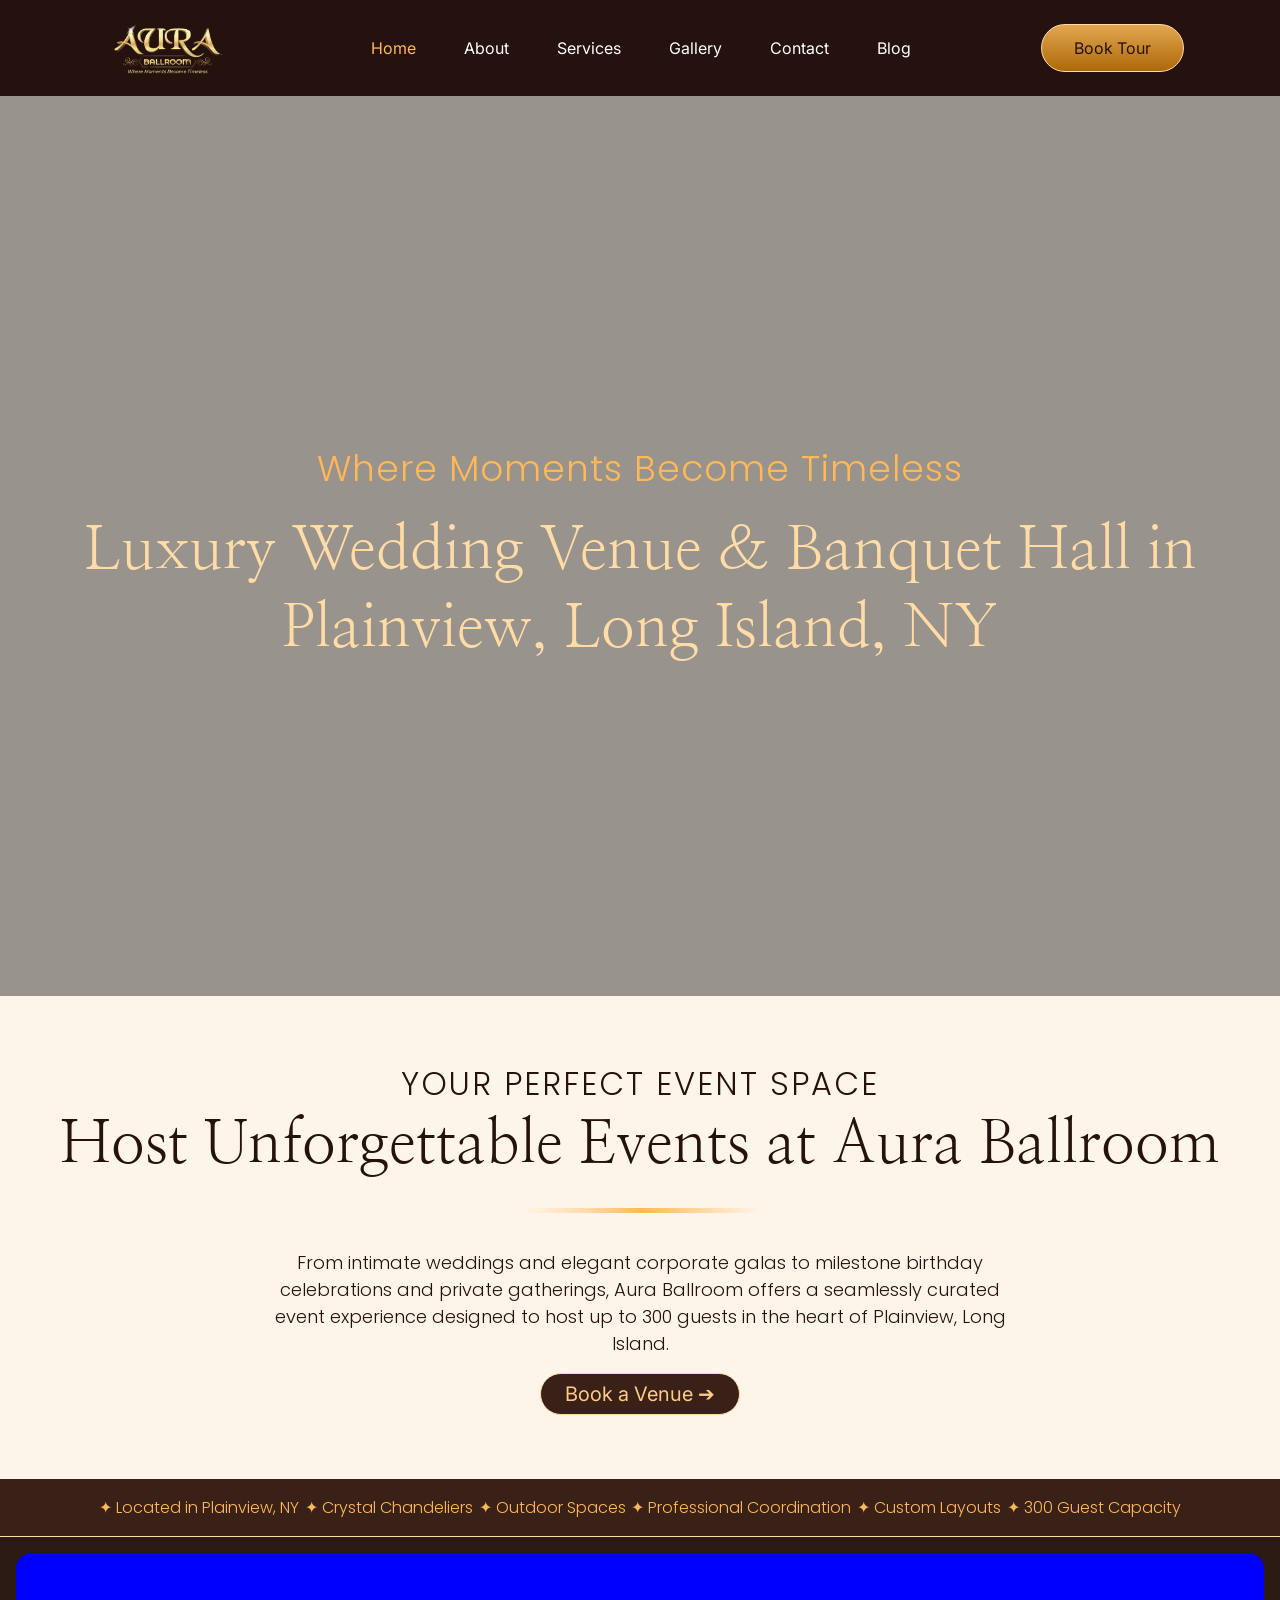
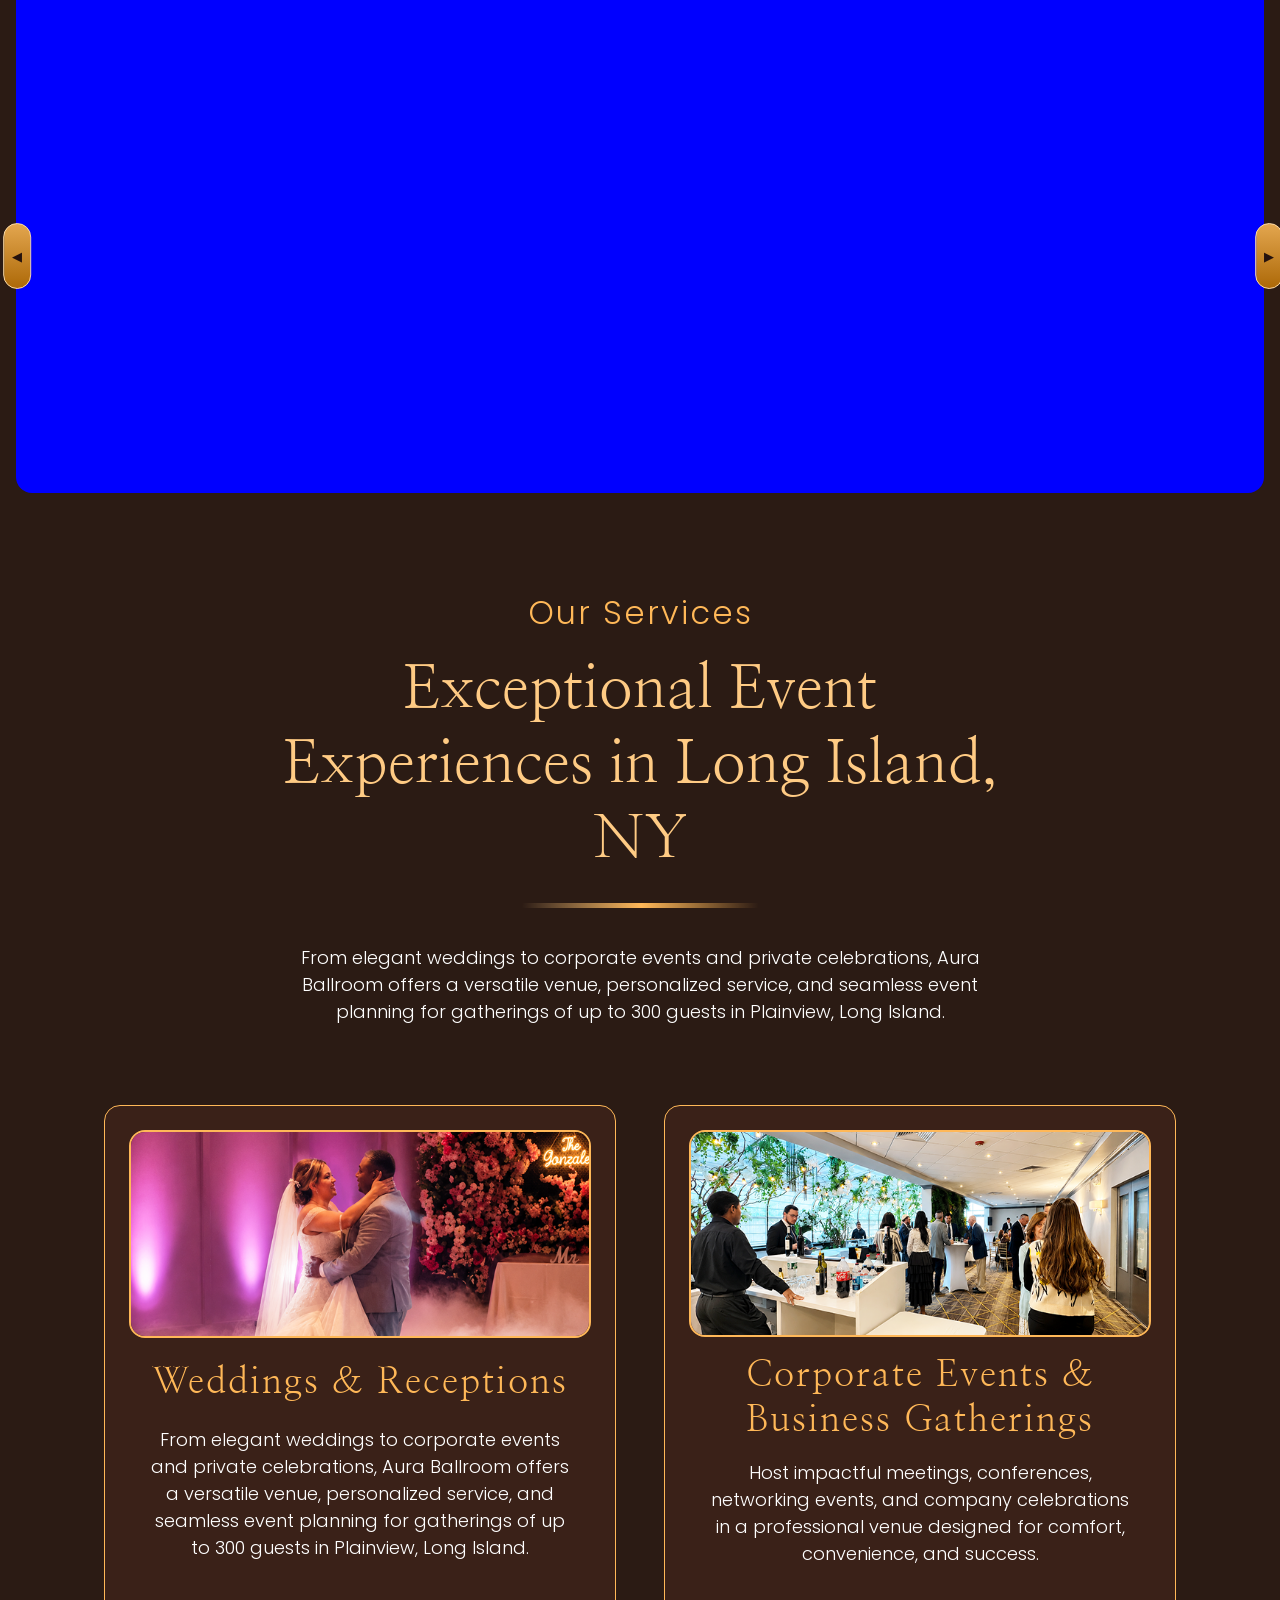
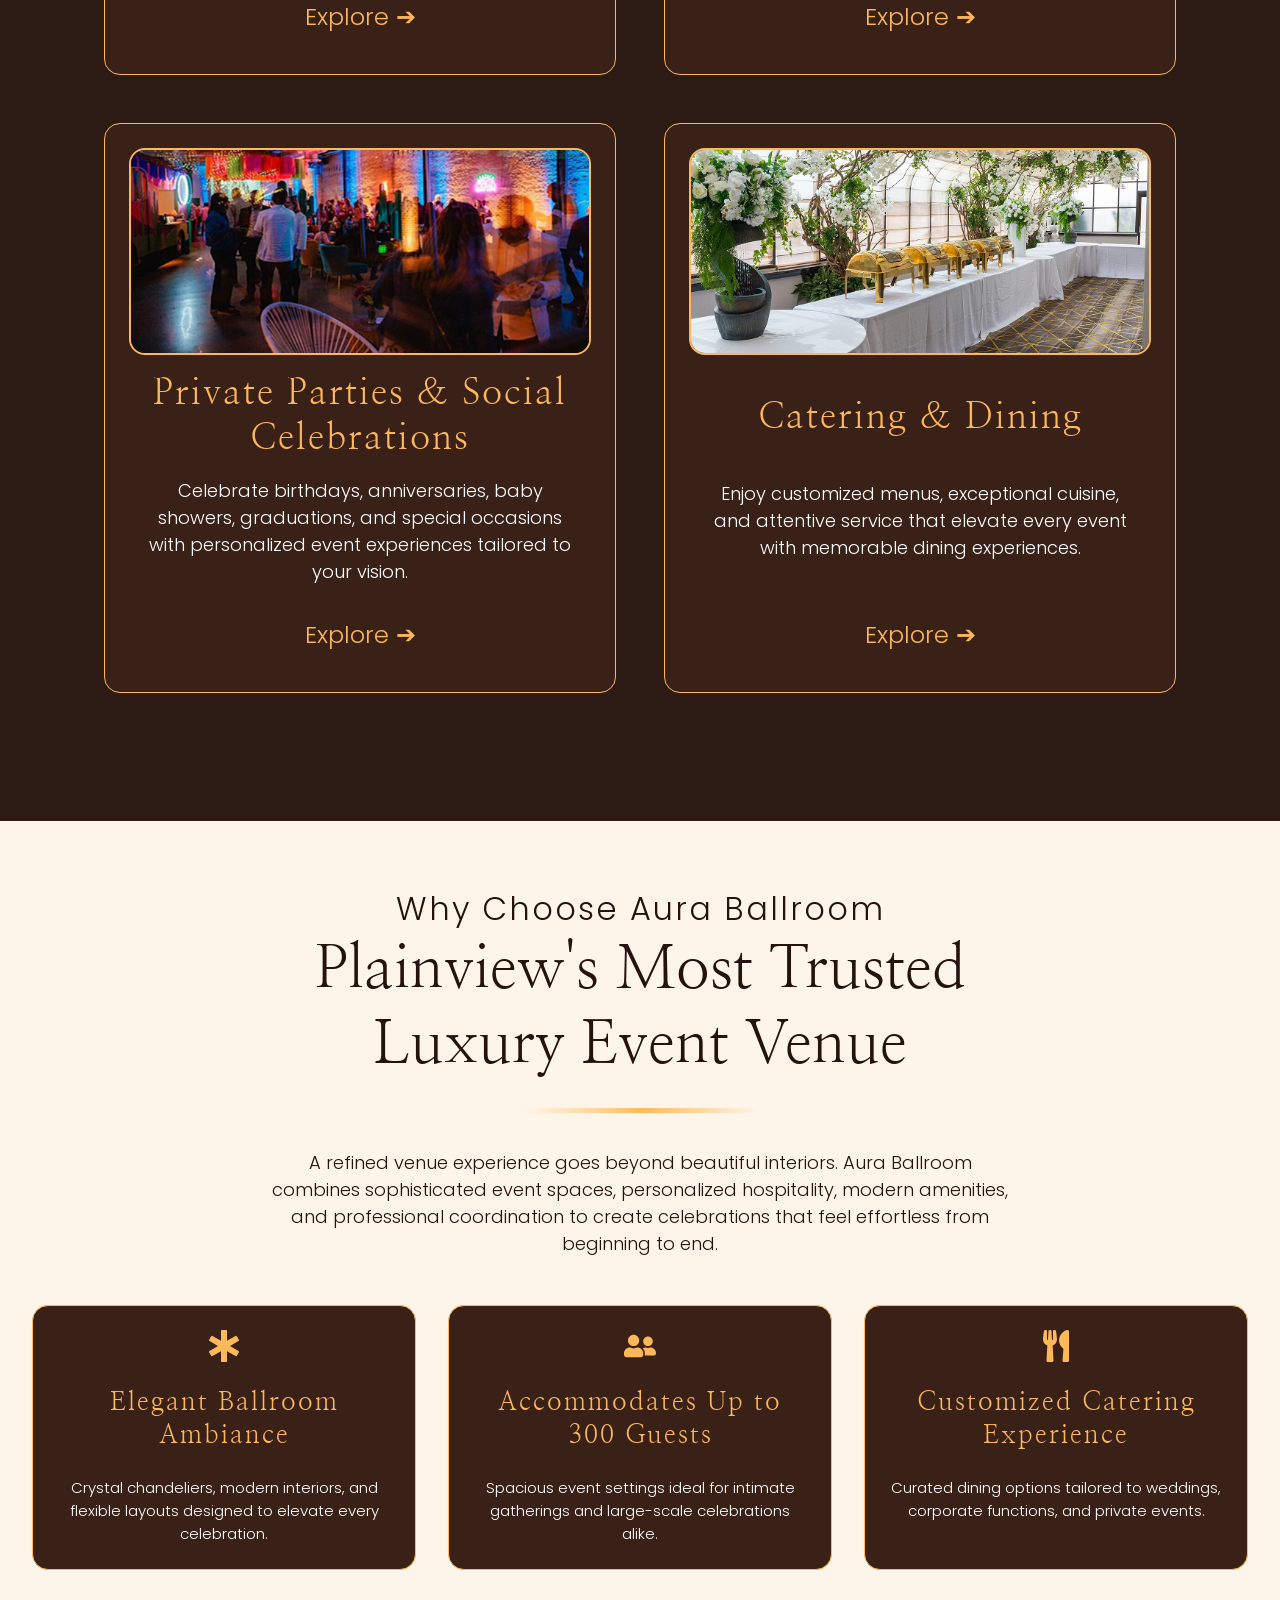
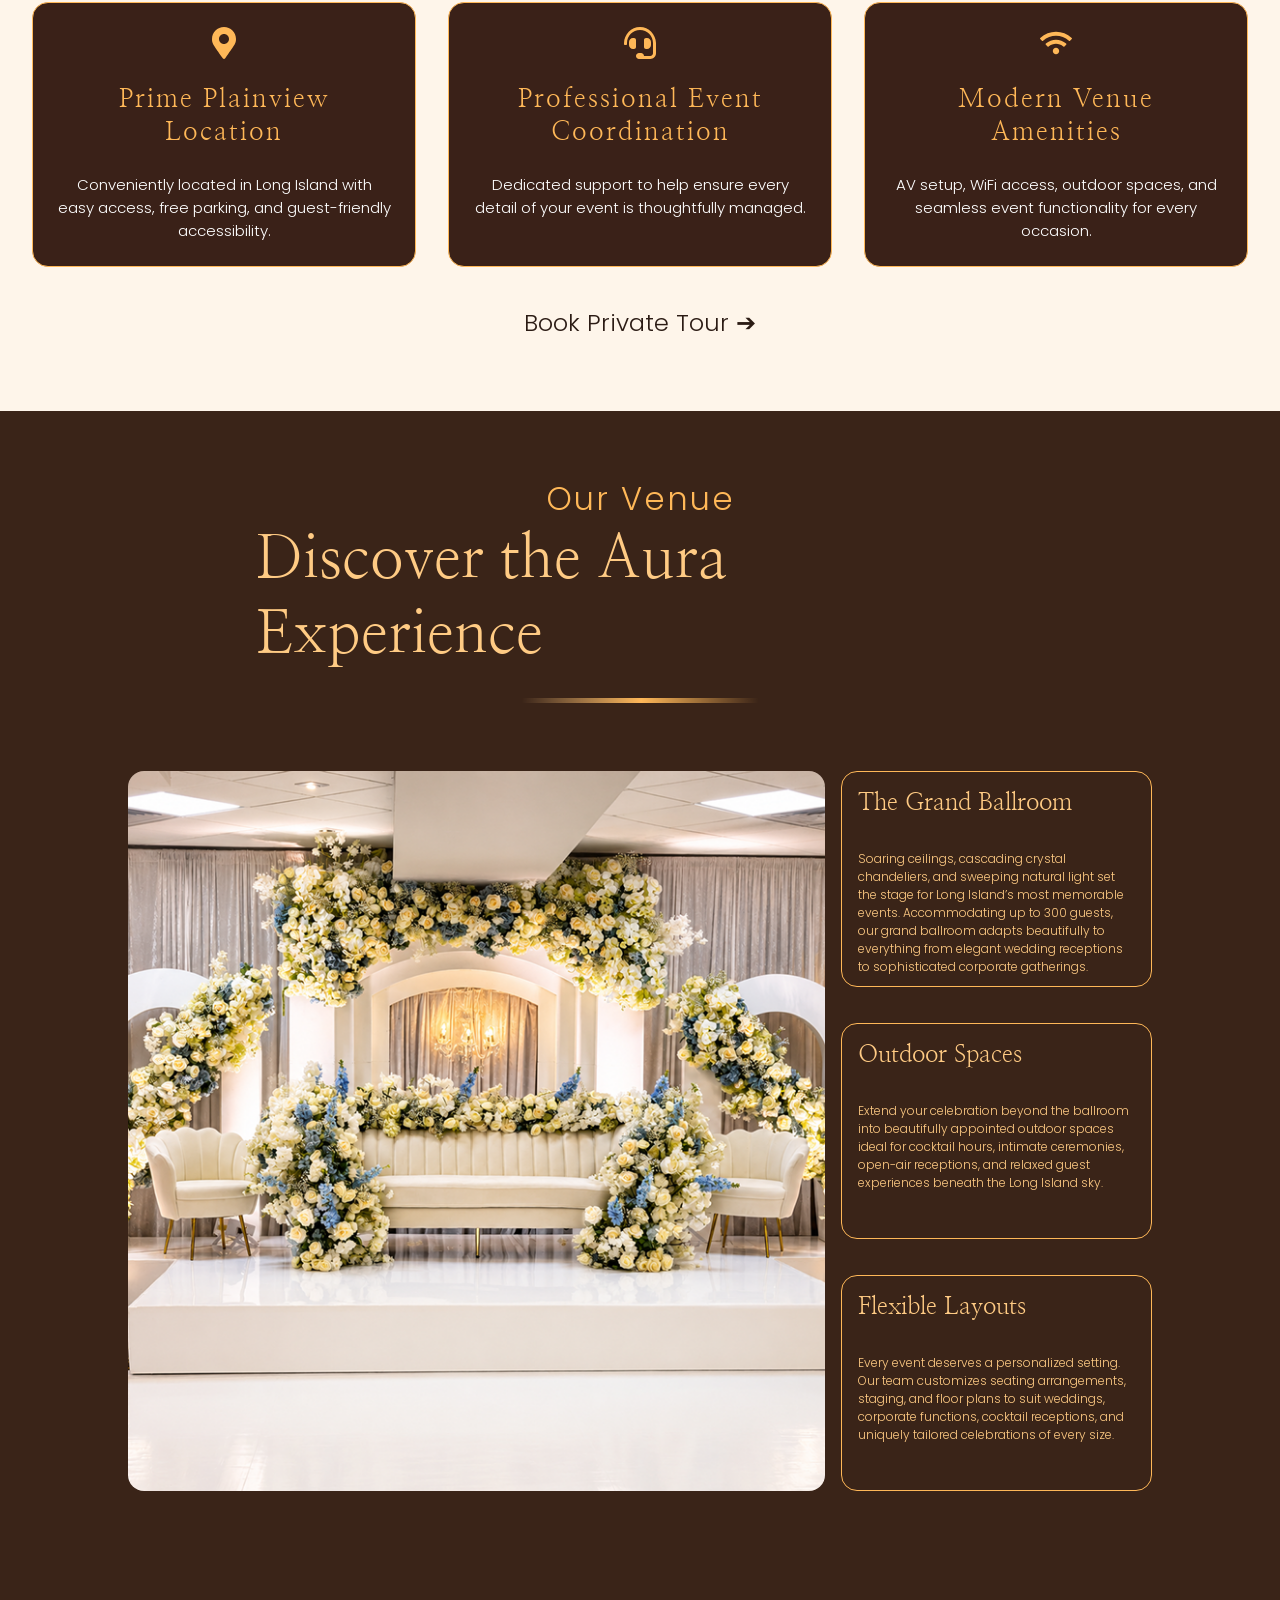
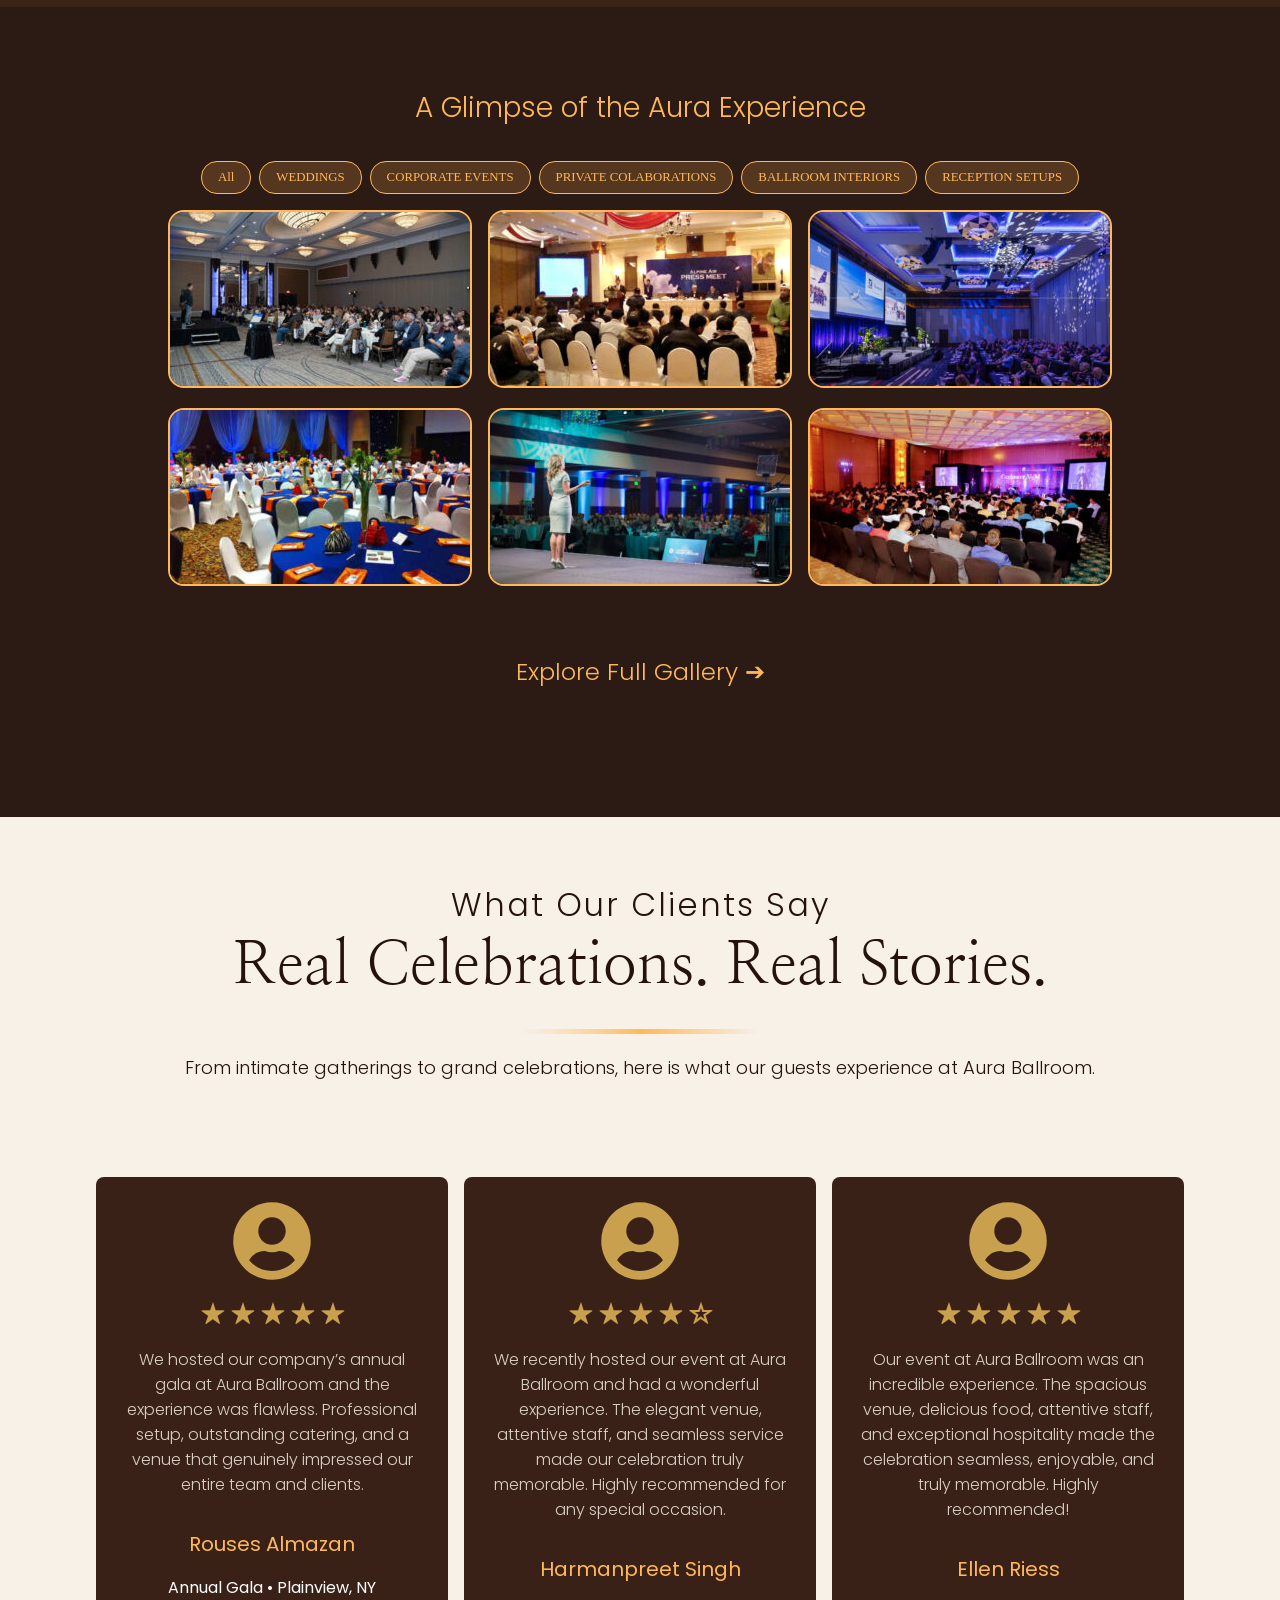
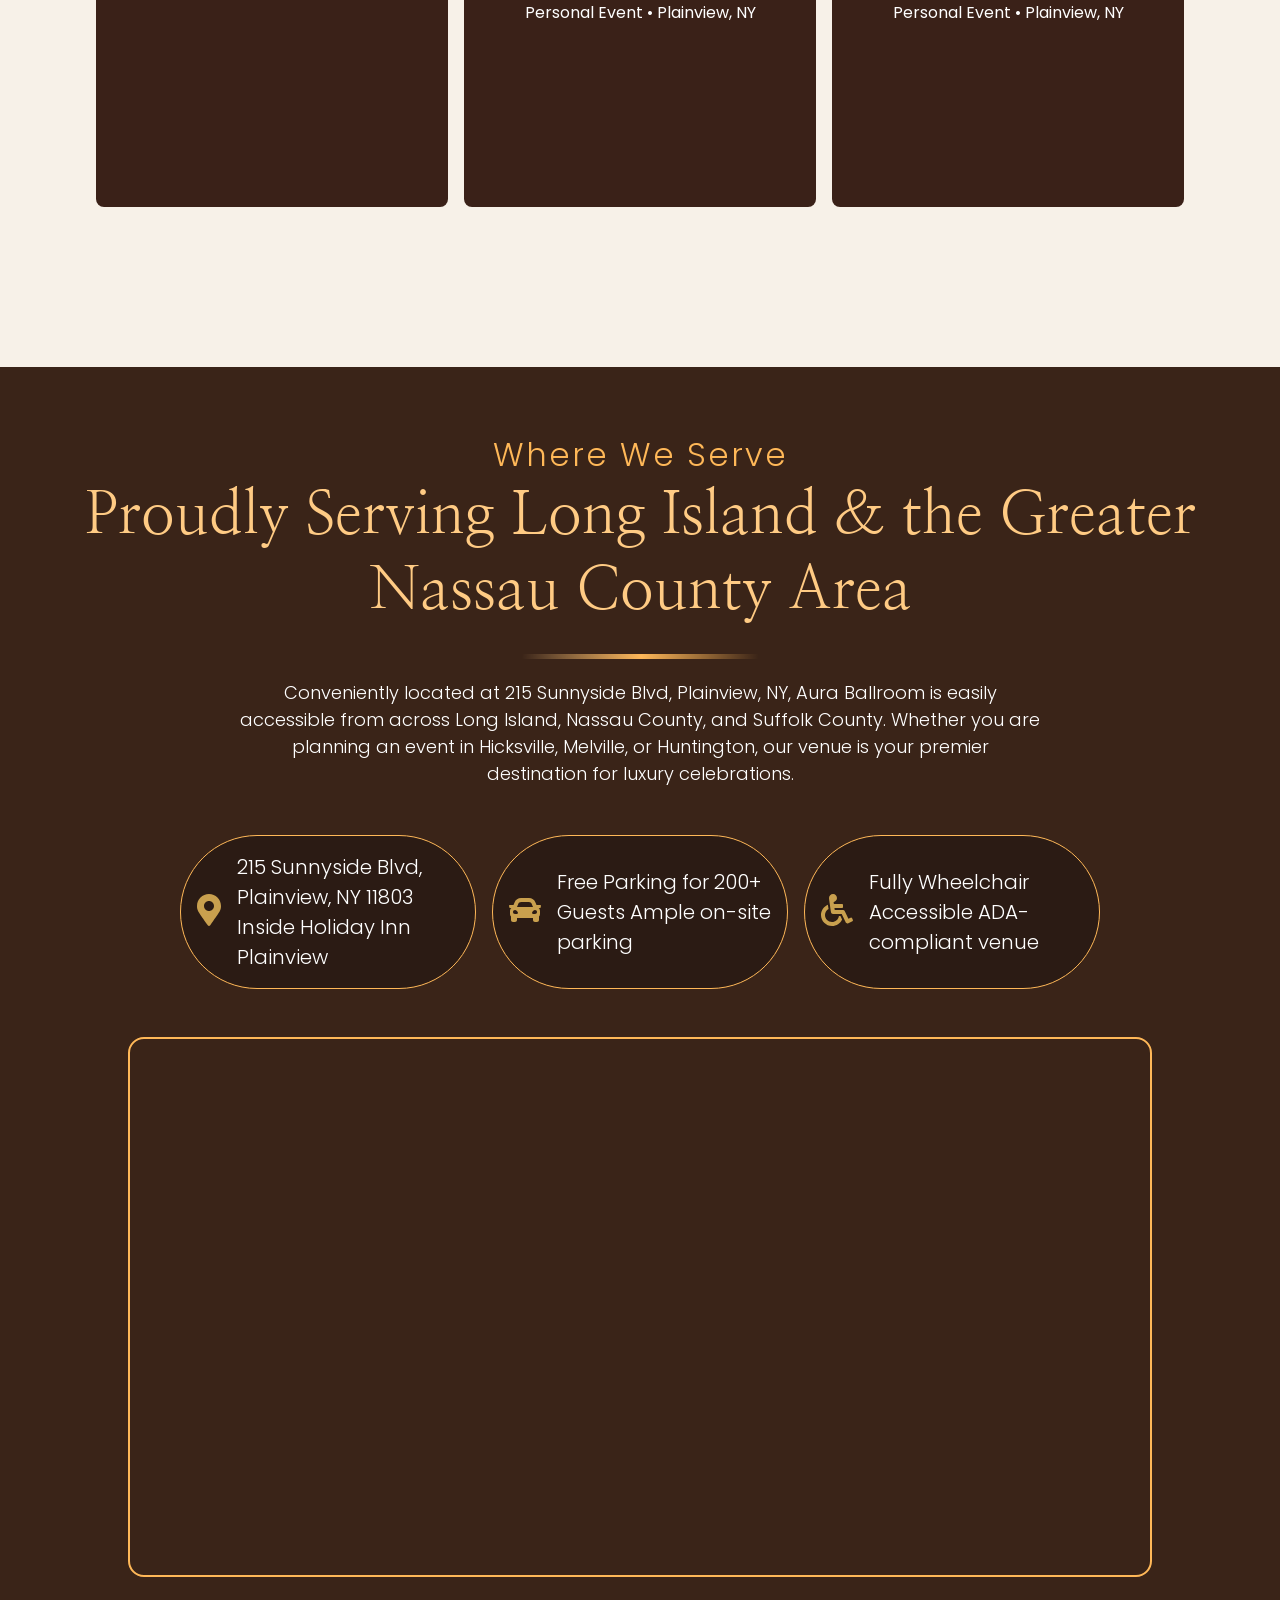
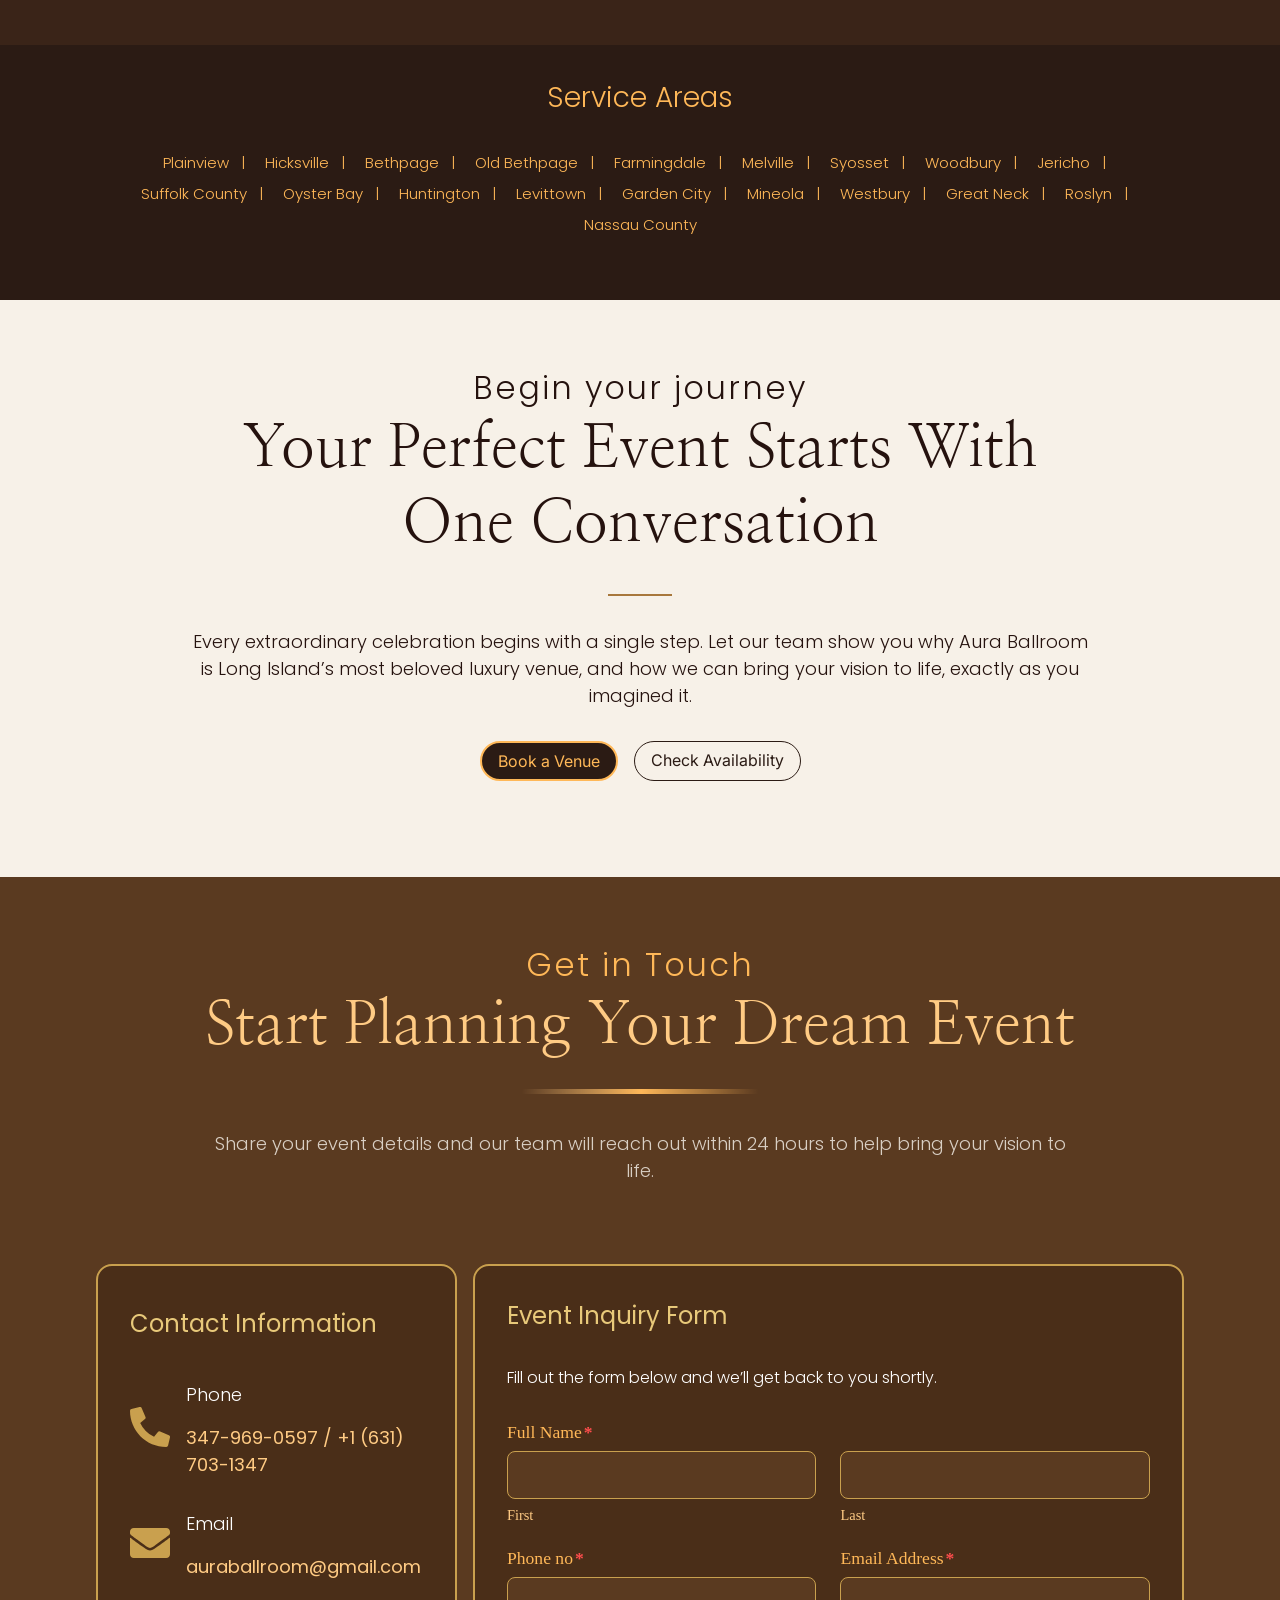
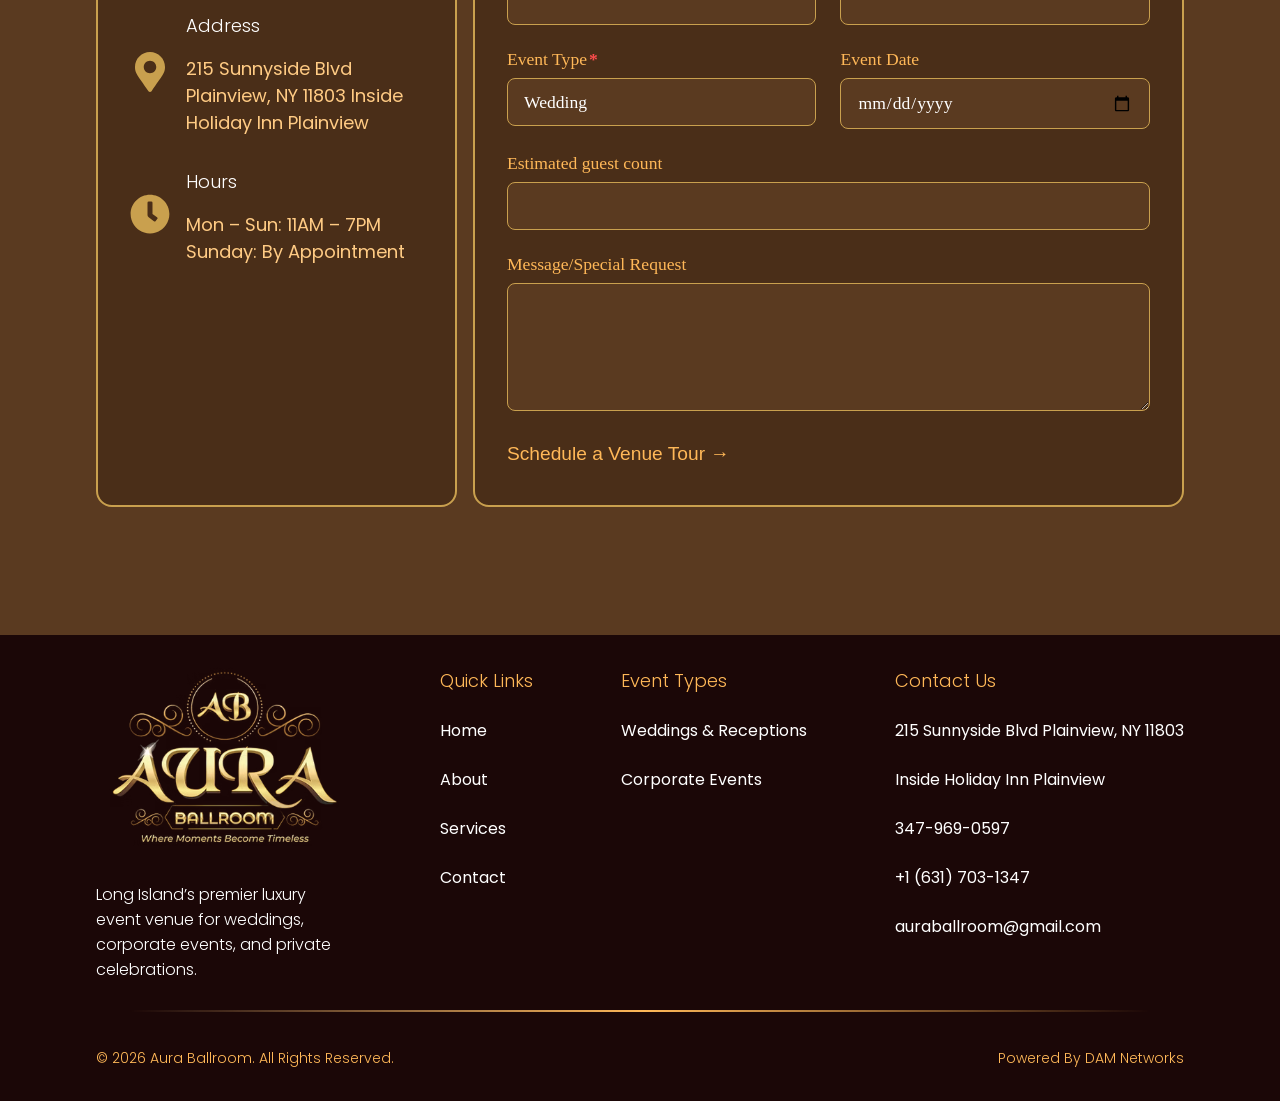
==== commit 24c4a68a: "add : carousal_section" ====
--- a/index.html
+++ b/index.html
@@ -21,6 +21,10 @@
     <!-- css files -->
     <link rel="stylesheet" href="style.css" />
     <link rel="stylesheet" href="animation.css" />
+
+    <!-- script -->
+    <script src="script.js" defer></script>
+
 </head>
 
 <body>
@@ -89,6 +93,38 @@
                 <li>✦ Custom Layouts</li>
                 <li>✦ 300 Guest Capacity</li>
             </ul>
+        </section>
+        <section class="carousal_section">
+            <div class="carousal_slider">
+                <div class="carousal_item">
+                    <img src="./public/assets/images/a glimpse of aura experience/aura-ballroom-corporate-event-1-300x174.jpg"
+                        alt="aura ballroom wedding reception hall" />
+                </div>
+                <div class="carousal_item">
+                    <img src="./public/assets/images/a glimpse of aura experience/aura-ballroom-corporate-event-2-300x174.jpg"
+                        alt="aura ballroom wedding reception hall" />
+                </div>
+                <div class="carousal_item">
+                    <img src="./public/assets/images/a glimpse of aura experience/aura-ballroom-corporate-event-3-300x174.jpg"
+                        alt="aura ballroom wedding reception hall" />
+                </div>
+                <div class="carousal_item">
+                    <img src="./public/assets/images/a glimpse of aura experience/aura-ballroom-corporate-event-4-300x174.jpg"
+                        alt="aura ballroom wedding reception hall" />
+                </div>
+                <div class="carousal_item">
+                    <img src="./public/assets/images/a glimpse of aura experience/aura-ballroom-corporate-event-5-300x174.jpg"
+                        alt="aura ballroom wedding reception hall" />
+                </div>
+                <div class="carousal_item">
+                    <img src="./public/assets/images/a glimpse of aura experience/aura-ballroom-corporate-event-6-300x174.jpg"
+                        alt="aura ballroom wedding reception hall" />
+                </div>
+            </div>
+            <div class="carousal_controls">
+                <button class="btn_carousal_prev">◀</button>
+                <button class="btn_carousal_next">▶</button>
+            </div>
         </section>
         <section class="services">
             <div class="brown_bg_section">
--- a/style.css
+++ b/style.css
@@ -305,6 +305,68 @@
     font-weight: 300;
 }
 
+/* carousal_section */
+
+.carousal_section{
+    background-color: var(--e-global-color-brown);
+    position : relative;
+    padding: 1rem;
+}
+
+.carousal_slider{
+    position : relative;
+    background-color : blue;
+    height : 60vh;
+    width : 100%;
+    overflow : hidden;
+    border-radius: 1rem;
+}
+
+.carousal_item > img{
+    position : absolute;
+    top : 0;
+    left : 50%;
+    height : 100%;
+    width : 100%;
+    transform : translateX(-50%);
+    object-fit : cover;
+    object-position : center center;
+}
+
+.carousal_item{
+    opacity: 0;
+    visibility: hidden;
+    z-index: 0;
+}
+
+.active {
+    opacity: 1;
+    visibility: visible;
+    z-index: 5;
+}
+
+.carousal_controls{
+    display : flex;
+    justify-content : space-between;
+    position : absolute;
+    z-index : 9;
+    top : 50%;
+    width: 100%;
+    transform : translateY(-50%);
+    transform : translateX(-1%);
+}
+
+.carousal_controls > button{
+    background: linear-gradient(180deg, #E3A64F 0%, #AD6908 100%);
+    color: var(--e-global-color-primary);
+    padding: 2rem 0.5rem;
+    border: 1px solid var(--e-global-color-skin);
+    border-radius: 2rem;
+    height: 3rem;
+    cursor: pointer;
+    display: flex;
+    align-items: center;
+}
 
 /* services section */
 .services h2 {
--- a/animation.css
+++ b/animation.css
@@ -38,7 +38,7 @@
 .animate-from-right,
 .animate-from-bottom {
 	animation-duration: 1s;
-	animation-fill-mode: forwards;
+	animation-fill-mode: both;
 	animation-timing-function: ease-out;
 	animation-timeline: view();
 	animation-range: entry 0% cover 35%;
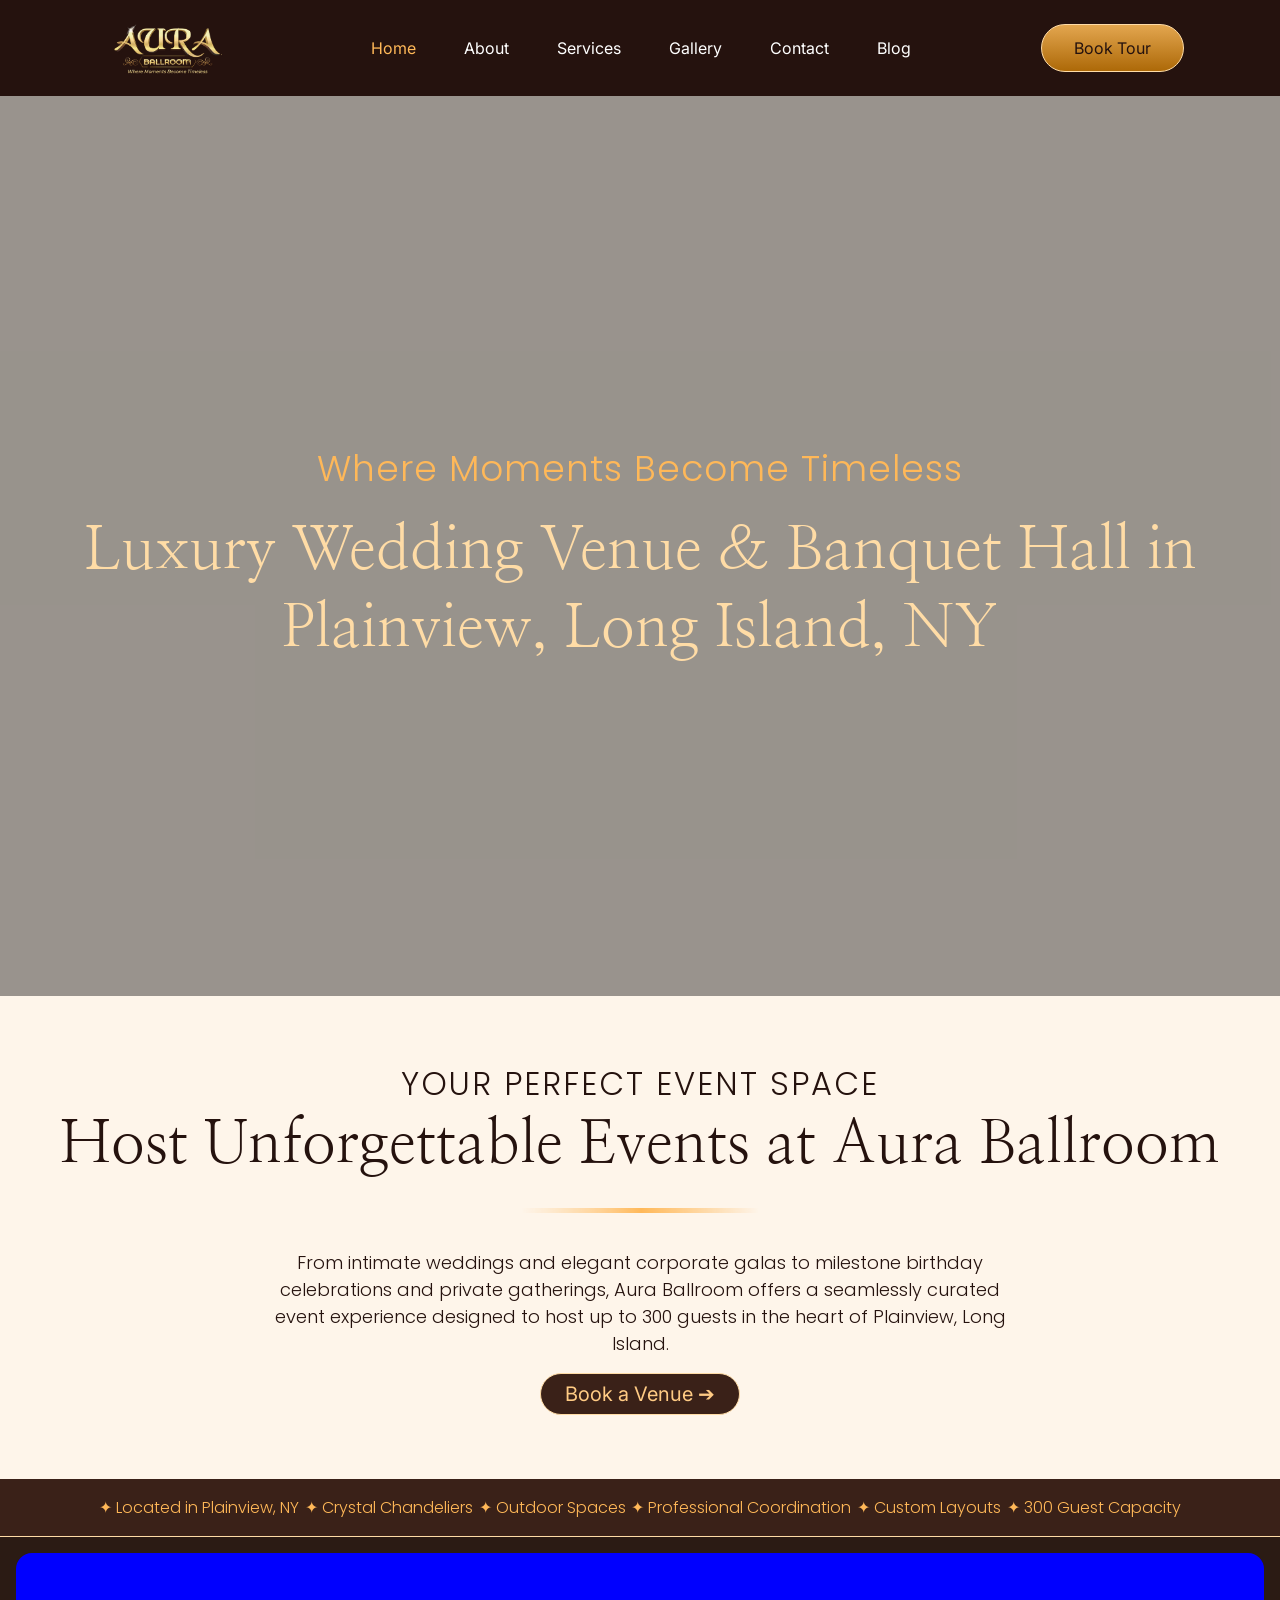
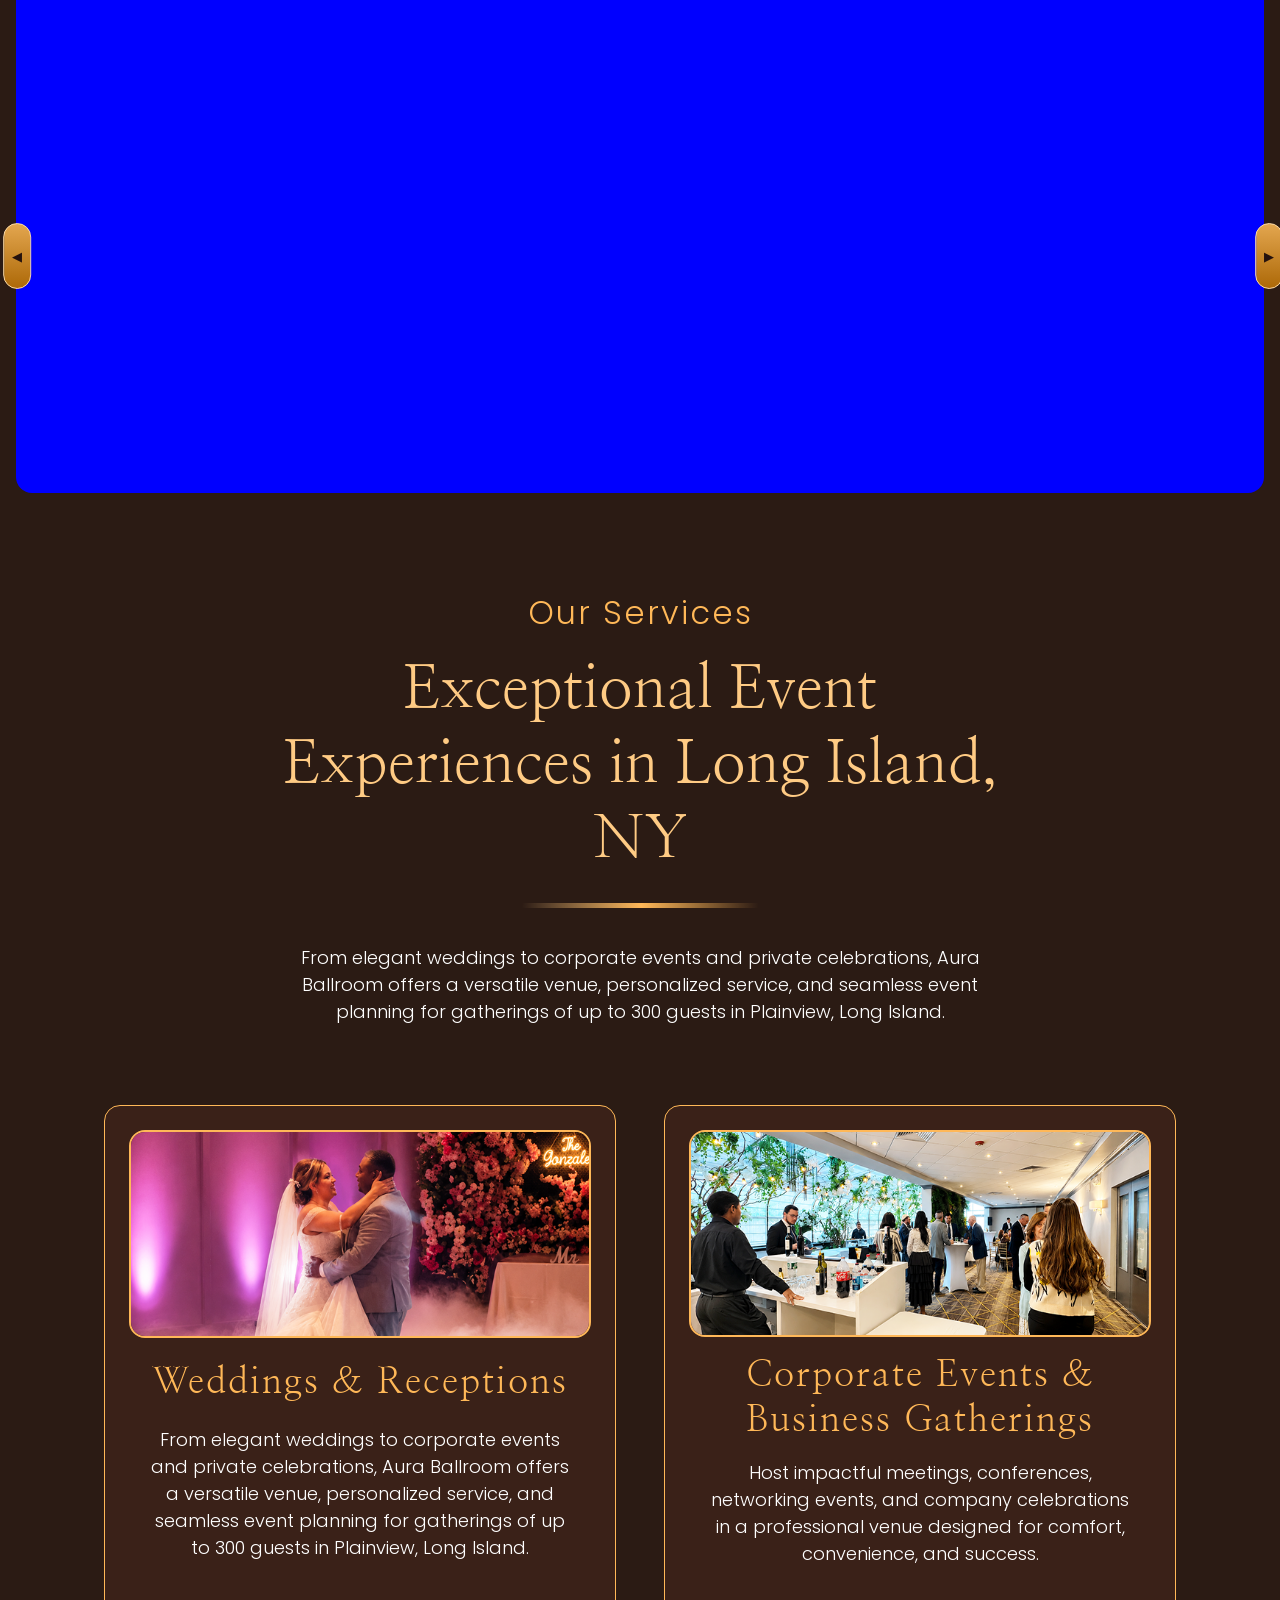
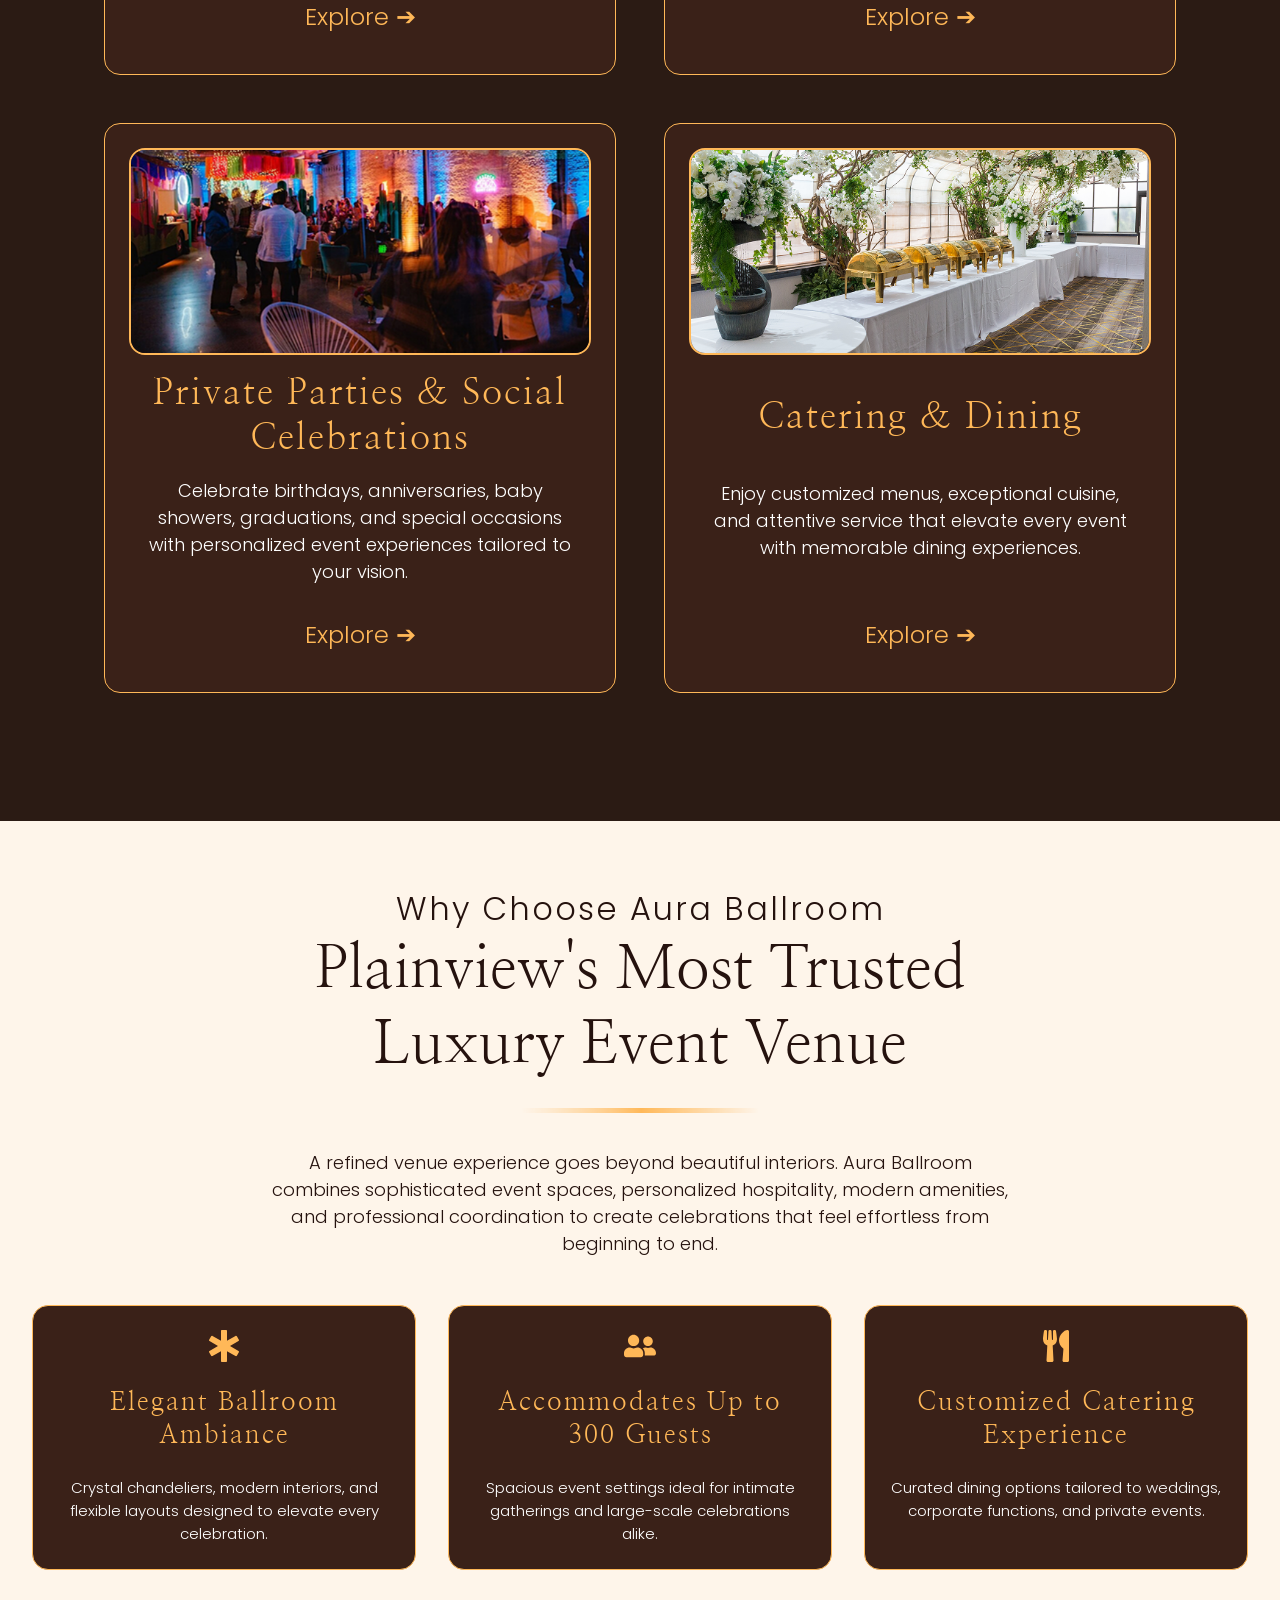
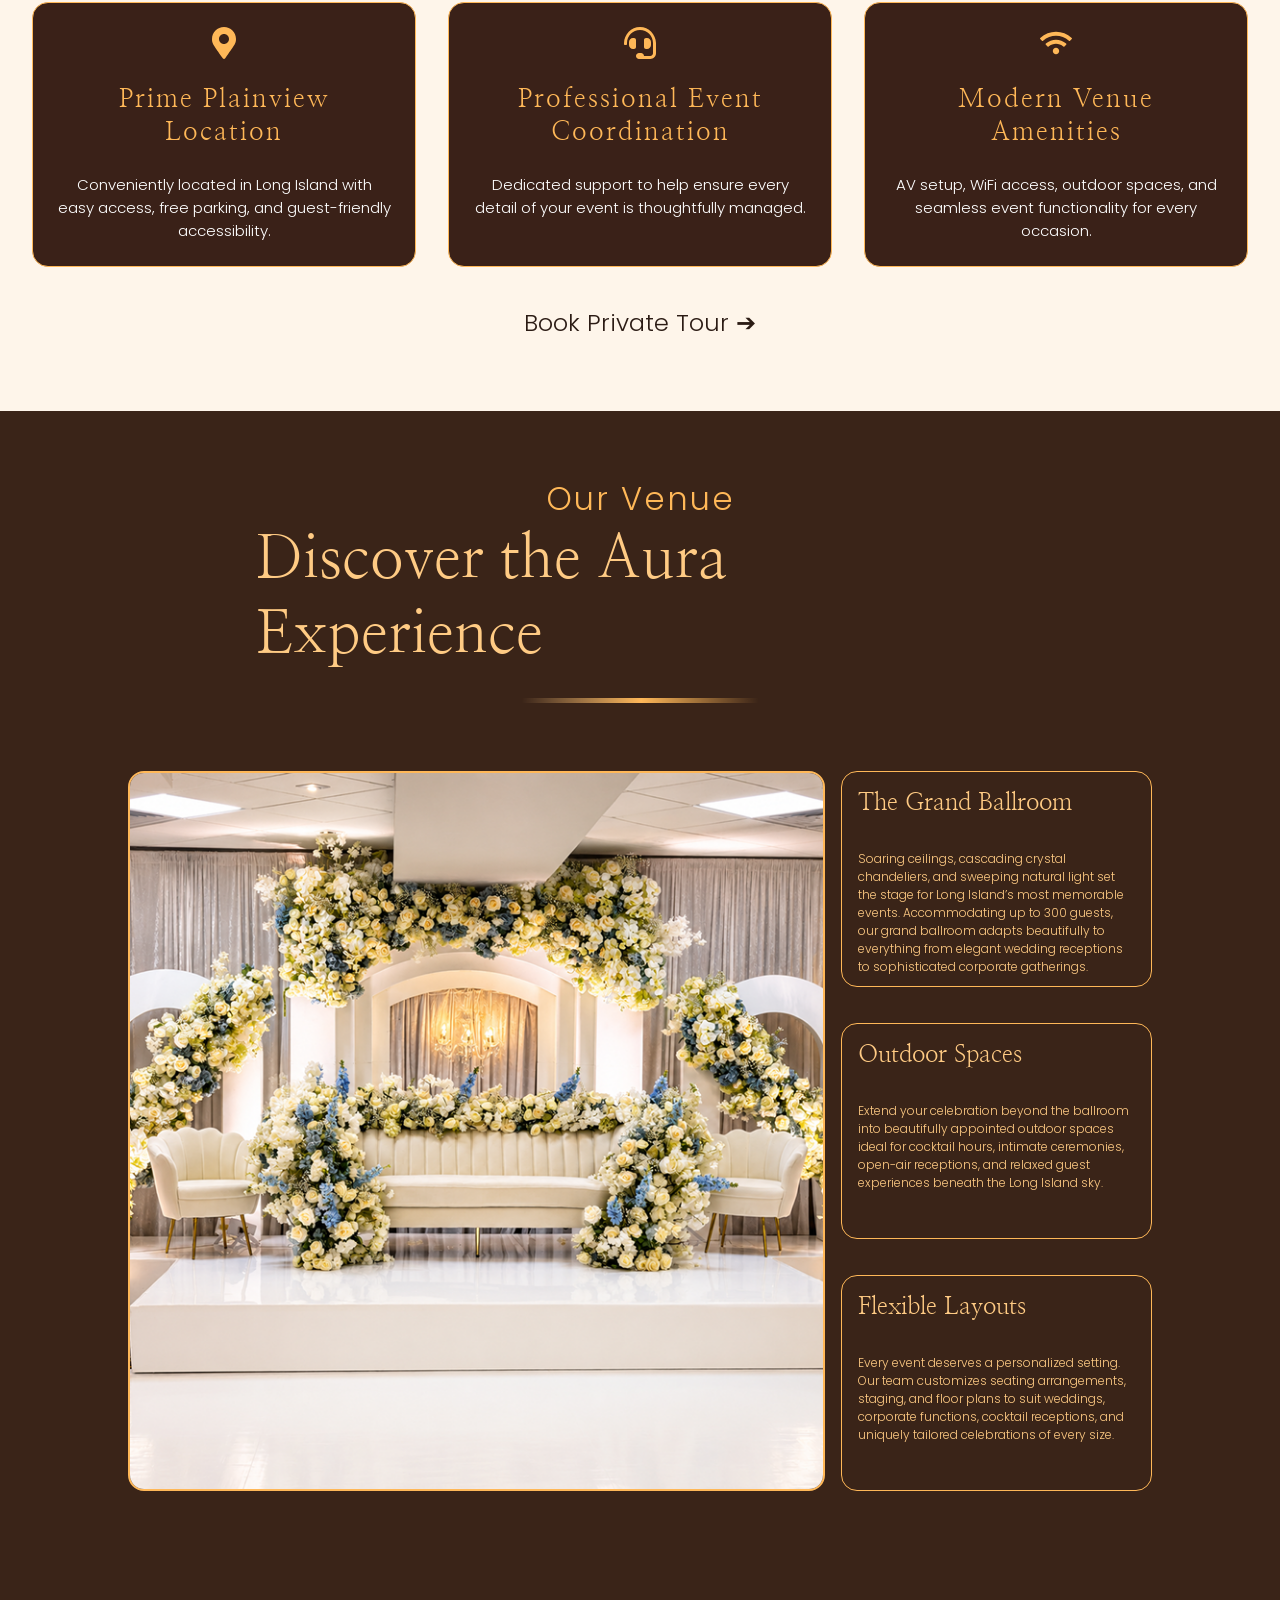
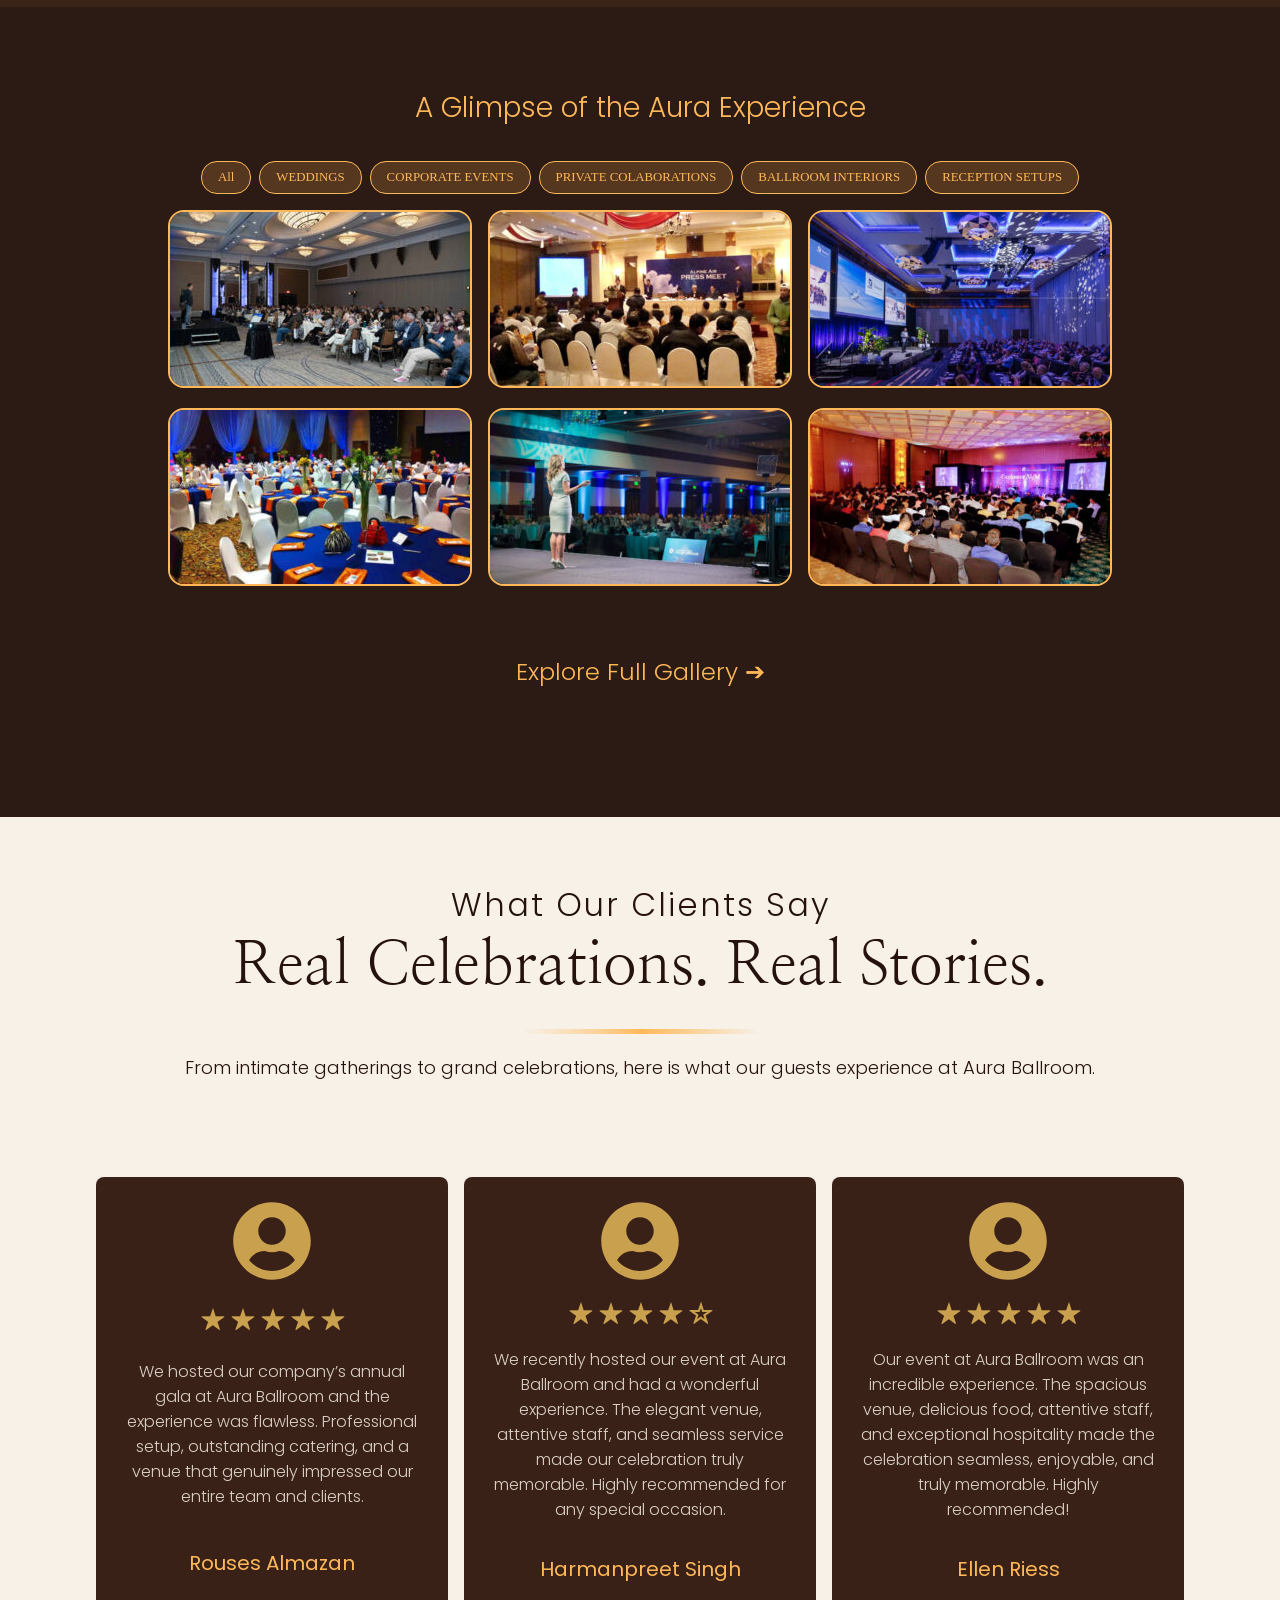
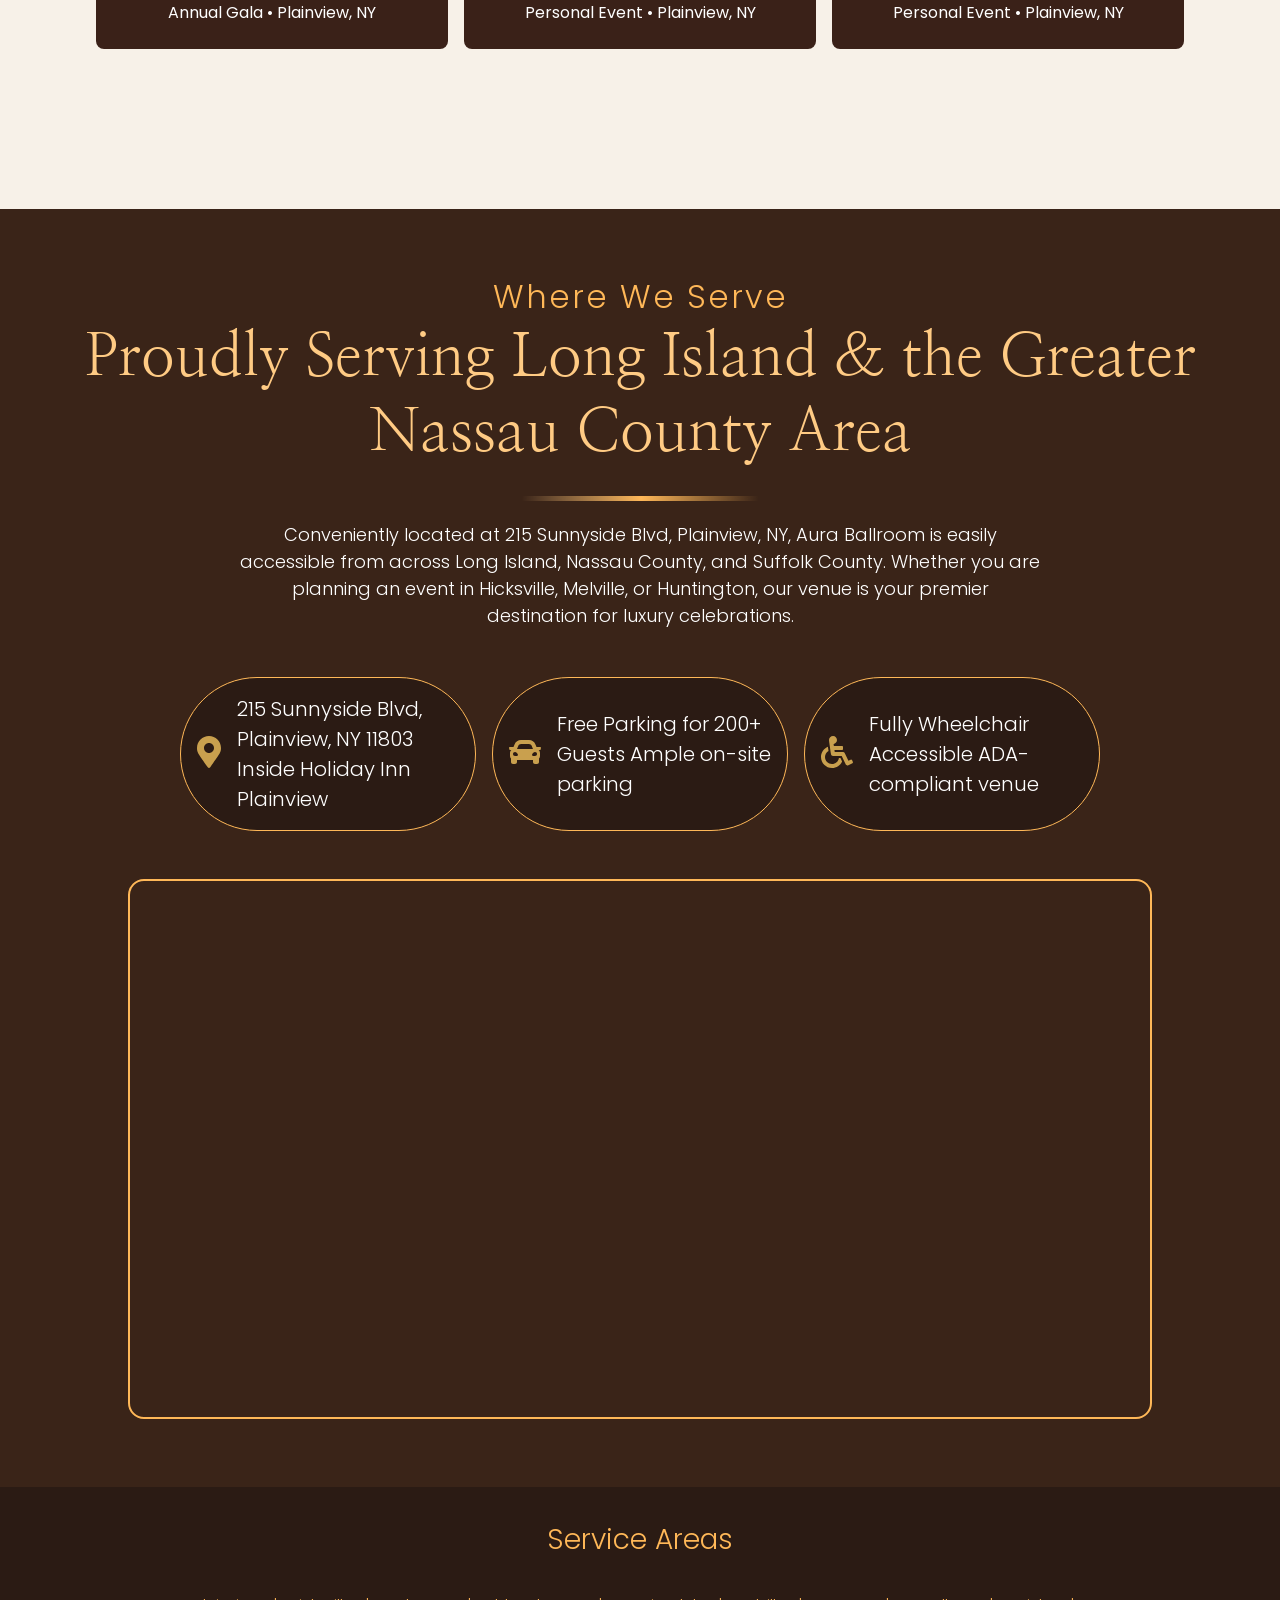
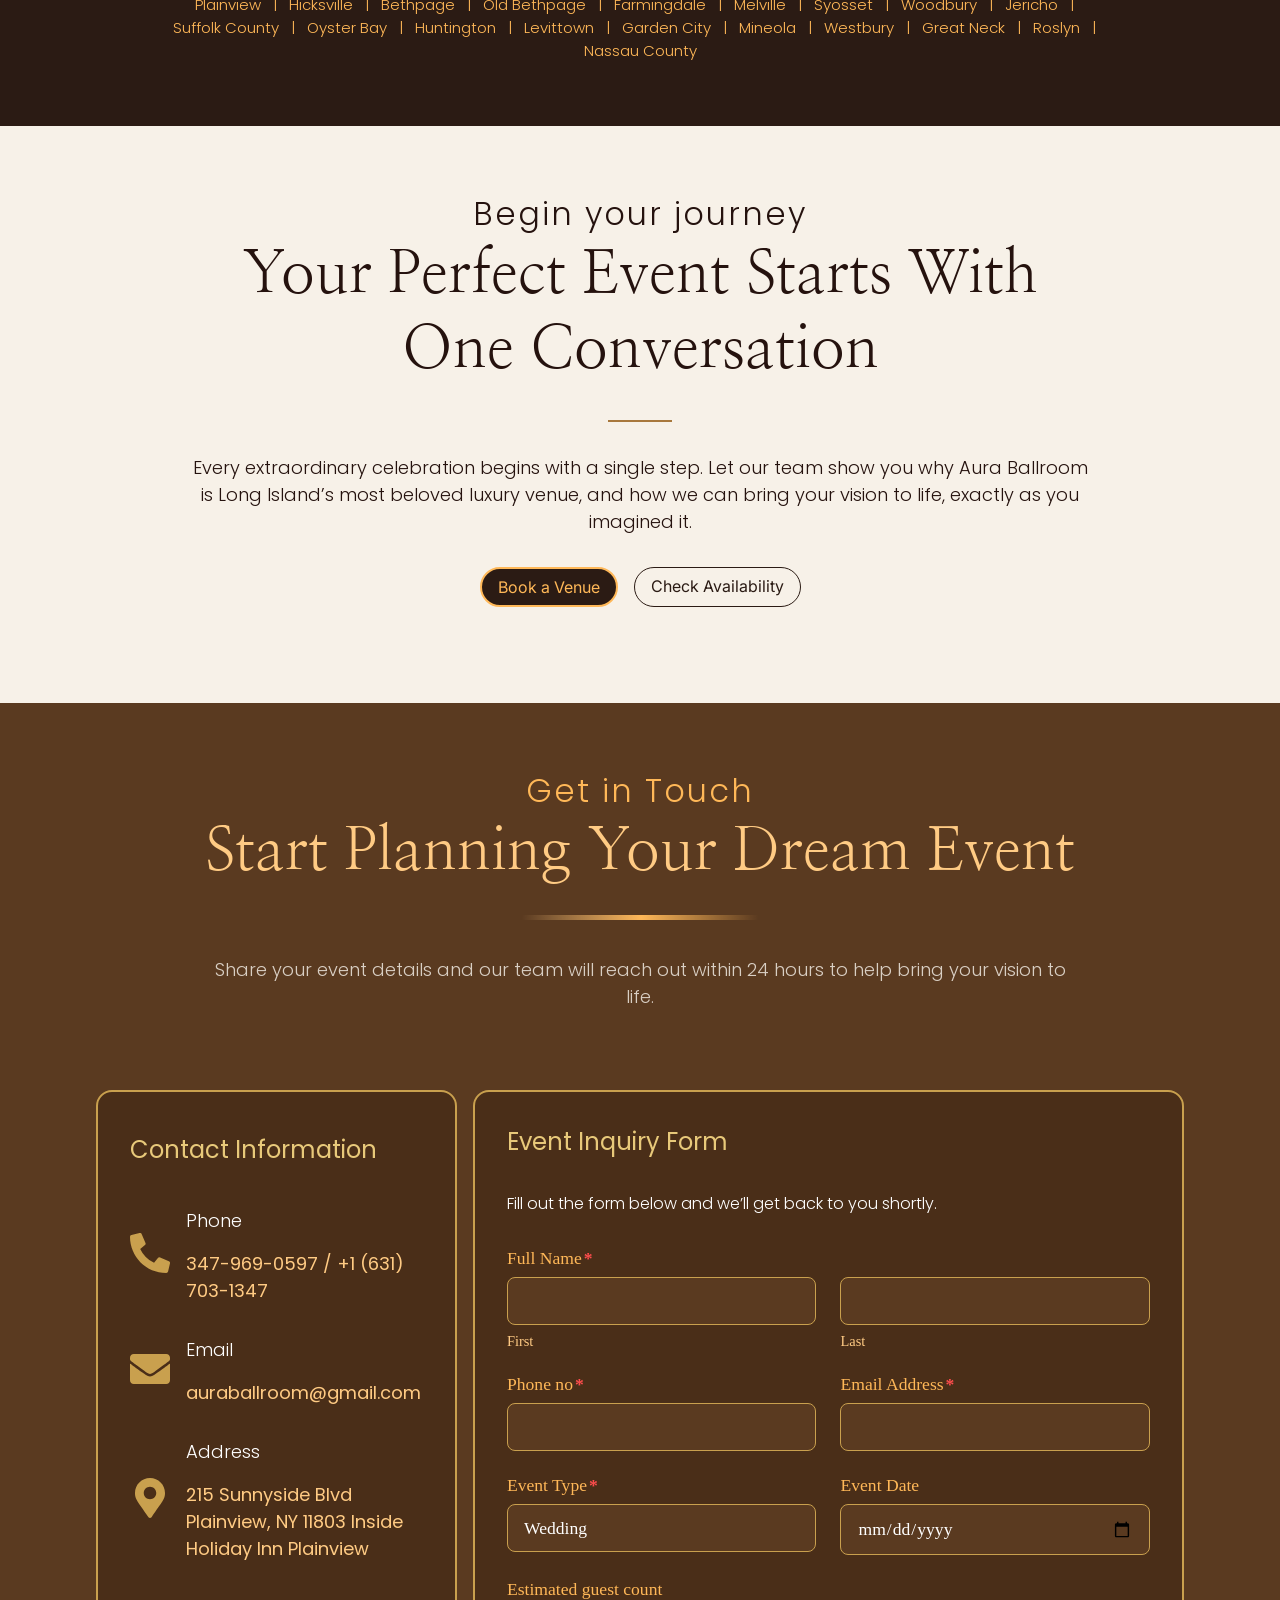
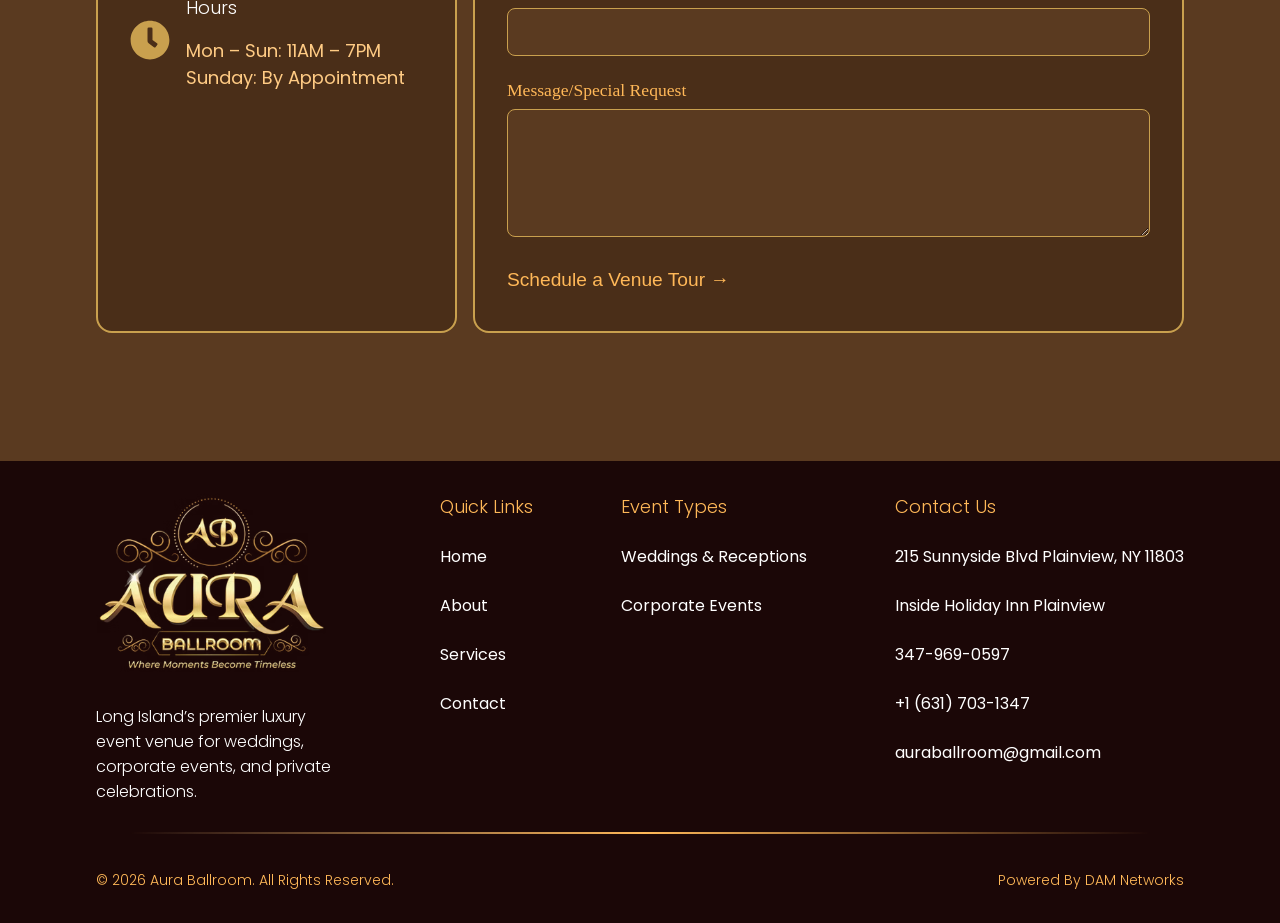
==== commit ea857208: "update : semi responsive auraballroom tablet view" ====
--- a/index.html
+++ b/index.html
@@ -20,48 +20,53 @@
 
     <!-- css files -->
     <link rel="stylesheet" href="style.css" />
+    <link rel="stylesheet" href="./tablet.css" media="(max-width:1024px)"/>
+    <link rel="stylesheet" href="./mobile.css" media="(max-width:480px)"/>
     <link rel="stylesheet" href="animation.css" />
 
     <!-- script -->
     <script src="script.js" defer></script>
-
+    <script src="mobile.js" defer></script>
 </head>
 
 <body>
     <header>
         <nav class="navbar">
             <div class="logo">
-                <img src="./public/assets/images/cropped-Aura-Logo-no-bg-without-AB.png" alt="Aura Logo" />
-            </div>
-            <ul>
-                <li><a href="./" class="active">Home</a></li>
-                <li><a href="./about.html">About</a></li>
-                <li>
-                    <a href="#">Services</a>
+                <img src="/public/assets/images/cropped-Aura-Logo-no-bg-without-AB.png" alt="Aura Logo" />
+            </div>
+            <div class="hamburger">
+                <div></div>
+                <div></div>
+                <div></div>
+            </div>
+            <ul class="main_menu">
+                <li class="main_menu_item"><a href="/" class="active">Home</a></li>
+                <li class="main_menu_item"><a href="/about.html">About</a></li>
+                <li class="main_menu_item services_menu_item">
+                    <a href="#" class="services_menu_toggle" aria-expanded="false">Services</a>
                     <ul class="navbar_submenu">
-                        <li><a href="#">Wedding Venue</a></li>
-                        <li><a href="#">Banquet Hall Plainview, NY</a></li>
-                        <li><a href="#">Corporate Events</a></li>
+                        <li class="navbar_submenu_item"><a href="#">Wedding Venue</a></li>
+                        <li class="navbar_submenu_item"><a href="#">Banquet Hall Plainview, NY</a></li>
+                        <li class="navbar_submenu_item"><a href="#">Corporate Events</a></li>
                     </ul>
                 </li>
-                <li><a href="./gallery.html">Gallery</a></li>
-                <li><a href="./contact.html">Contact</a></li>
-                <li><a href="./blog.html">Blog</a></li>
+                <li class="main_menu_item"><a href="/gallery.html">Gallery</a></li>
+                <li class="main_menu_item"><a href="/contact">Contact</a></li>
+                <li class="main_menu_item"><a href="/blog.html">Blog</a></li>
             </ul>
-            <a href="/">
-                <div class="btn">
+            <div class="btn">
+                <a href="/" id="book_tour_btn">
                     Book Tour
-                </div>
-            </a>
+                </a>
+            </div>
         </nav>
     </header>
     <main>
         <section class="hero_1">
             <div class="bg_video_section">
                 <video autoplay muted loop playsinline>
-                    <source
-                        src="./public/assets/videos/beautiful-laid-table-in-the-restaurant-2025-12-17-20-29-38-utc.mov"
-                        type="video/mp4" />
+                    <source src="/public/assets/videos/hero.mov" />
                     video is not supported by browser
                 </video>
                 <div class="bg_video_text_overlay">
@@ -74,8 +79,9 @@
             <div class="light_bg_section">
                 <h2>YOUR PERFECT EVENT SPACE</h2>
                 <h1>Host Unforgettable Events at Aura Ballroom</h1>
-                <div class="divider"><img src="./public/assets/images/aura-ballroom-gold-divider.png"
-                        alt="aura ballroom gold divider"></div>
+                <div class="divider">
+                    <img src="./public/assets/images/aura-ballroom-gold-divider.png" alt="aura ballroom gold divider">
+                </div>
                 <p>From intimate weddings and elegant corporate galas to milestone birthday celebrations and private
                     gatherings, Aura Ballroom offers a seamlessly curated event experience designed to host up to 300
                     guests in the heart of Plainview, Long Island.</p>
@@ -97,27 +103,27 @@
         <section class="carousal_section">
             <div class="carousal_slider">
                 <div class="carousal_item">
-                    <img src="./public/assets/images/a glimpse of aura experience/aura-ballroom-corporate-event-1-300x174.jpg"
+                    <img src="/public/assets/images/a glimpse of aura experience/aura-ballroom-corporate-event-1-300x174.jpg"
                         alt="aura ballroom wedding reception hall" />
                 </div>
                 <div class="carousal_item">
-                    <img src="./public/assets/images/a glimpse of aura experience/aura-ballroom-corporate-event-2-300x174.jpg"
+                    <img src="/public/assets/images/a glimpse of aura experience/aura-ballroom-corporate-event-2-300x174.jpg"
                         alt="aura ballroom wedding reception hall" />
                 </div>
                 <div class="carousal_item">
-                    <img src="./public/assets/images/a glimpse of aura experience/aura-ballroom-corporate-event-3-300x174.jpg"
+                    <img src="/public/assets/images/a glimpse of aura experience/aura-ballroom-corporate-event-3-300x174.jpg"
                         alt="aura ballroom wedding reception hall" />
                 </div>
                 <div class="carousal_item">
-                    <img src="./public/assets/images/a glimpse of aura experience/aura-ballroom-corporate-event-4-300x174.jpg"
+                    <img src="/public/assets/images/a glimpse of aura experience/aura-ballroom-corporate-event-4-300x174.jpg"
                         alt="aura ballroom wedding reception hall" />
                 </div>
                 <div class="carousal_item">
-                    <img src="./public/assets/images/a glimpse of aura experience/aura-ballroom-corporate-event-5-300x174.jpg"
+                    <img src="/public/assets/images/a glimpse of aura experience/aura-ballroom-corporate-event-5-300x174.jpg"
                         alt="aura ballroom wedding reception hall" />
                 </div>
                 <div class="carousal_item">
-                    <img src="./public/assets/images/a glimpse of aura experience/aura-ballroom-corporate-event-6-300x174.jpg"
+                    <img src="/public/assets/images/a glimpse of aura experience/aura-ballroom-corporate-event-6-300x174.jpg"
                         alt="aura ballroom wedding reception hall" />
                 </div>
             </div>
@@ -140,7 +146,7 @@
                 </p>
                 <div class="services_cards">
                     <div class="services_card animate-from-left">
-                        <img src="./public/assets/images/HomeServicesSection/aura-ballroom-wedding-ceremony-hall.png"
+                        <img src="/public/assets/images/HomeServicesSection/aura-ballroom-wedding-ceremony-hall.png"
                             alt="Service 1" />
                         <h2>Weddings & Receptions</h2>
                         <p>From elegant weddings to corporate events and private celebrations, Aura Ballroom offers a
@@ -151,7 +157,7 @@
                         </div>
                     </div>
                     <div class="services_card animate-from-right">
-                        <img src="./public\assets\images\HomeServicesSection\aura-ballroom-reception-hall-decor.png"
+                        <img src="/public/assets/images/HomeServicesSection/aura-ballroom-reception-hall-decor.png"
                             alt="Service 1" />
                         <h2>Corporate Events & Business Gatherings</h2>
                         <p>Host impactful meetings, conferences, networking events, and company celebrations in a
@@ -161,7 +167,7 @@
                         </div>
                     </div>
                     <div class="services_card animate-from-left">
-                        <img src="./public\assets\images\HomeServicesSection\aura-ballroom-ballroom-lighting.png"
+                        <img src="/public/assets/images/HomeServicesSection/aura-ballroom-ballroom-lighting.png"
                             alt="Service 1" />
                         <h2>Private Parties & Social Celebrations</h2>
                         <p>Celebrate birthdays, anniversaries, baby showers, graduations, and special occasions with
@@ -171,7 +177,7 @@
                         </div>
                     </div>
                     <div class="services_card animate-from-right">
-                        <img src="./public\assets\images\HomeServicesSection\aura-ballroom-wedding-banquet-tables.png"
+                        <img src="/public/assets/images/HomeServicesSection/aura-ballroom-wedding-banquet-tables.png"
                             alt="Service 1" />
                         <h2>Catering & Dining</h2>
                         <p>Enjoy customized menus, exceptional cuisine, and attentive service that elevate every event
@@ -282,11 +288,11 @@
             <h2>Our Venue</h2>
             <h1>Discover the Aura Experience</h1>
             <div class="divider">
-                <img src="./public/assets/images/aura-ballroom-gold-divider.png" alt="aura ballroom gold divider">
+                <img src="/public/assets/images/aura-ballroom-gold-divider.png" alt="aura ballroom gold divider">
             </div>
             <div class="our_venue_content">
                 <div class="our_venue_image animate-from-left">
-                    <img src="./public/assets/images/OurVenue/aura-ballroom-wedding-couple-portrait.png"
+                    <img src="/public/assets/images/OurVenue/aura-ballroom-wedding-couple-portrait.png"
                         alt="aura ballroom wedding couple portrait">
                 </div>
                 <div class="our_venue_features">
@@ -336,27 +342,27 @@
             </div>
             <div class="photo_grid">
                 <div class="photo_grid_item">
-                    <img src=".\public\assets\images\a glimpse of aura experience\aura-ballroom-corporate-event-1-300x174.jpg"
+                    <img src="/public/assets/images/a glimpse of aura experience/aura-ballroom-corporate-event-1-300x174.jpg"
                         alt="aura ballroom corporate event image">
                 </div>
                 <div class="photo_grid_item">
-                    <img src=".\public\assets\images\a glimpse of aura experience\aura-ballroom-corporate-event-2-300x174.jpg"
+                    <img src="/public/assets/images/a glimpse of aura experience/aura-ballroom-corporate-event-2-300x174.jpg"
                         alt="aura ballroom corporate event image">
                 </div>
                 <div class="photo_grid_item">
-                    <img src=".\public\assets\images\a glimpse of aura experience\aura-ballroom-corporate-event-3-300x174.jpg"
+                    <img src="/public/assets/images/a glimpse of aura experience/aura-ballroom-corporate-event-3-300x174.jpg"
                         alt="aura ballroom corporate event image">
                 </div>
                 <div class="photo_grid_item">
-                    <img src=".\public\assets\images\a glimpse of aura experience\aura-ballroom-corporate-event-4-300x174.jpg"
+                    <img src="/public/assets/images/a glimpse of aura experience/aura-ballroom-corporate-event-4-300x174.jpg"
                         alt="aura ballroom corporate event image">
                 </div>
                 <div class="photo_grid_item">
-                    <img src=".\public\assets\images\a glimpse of aura experience\aura-ballroom-corporate-event-5-300x174.jpg"
+                    <img src="/public/assets/images/a glimpse of aura experience/aura-ballroom-corporate-event-5-300x174.jpg"
                         alt="aura ballroom corporate event image">
                 </div>
                 <div class="photo_grid_item">
-                    <img src=".\public\assets\images\a glimpse of aura experience\aura-ballroom-corporate-event-6-300x174.jpg"
+                    <img src="/public/assets/images/a glimpse of aura experience/aura-ballroom-corporate-event-6-300x174.jpg"
                         alt="aura ballroom corporate event image">
                 </div>
             </div>
@@ -368,7 +374,7 @@
             <h2>What Our Clients Say</h2>
             <h1>Real Celebrations. Real Stories.</h1>
             <div class="divider">
-                <img src="./public/assets/images/aura-ballroom-gold-divider.png" alt="aura ballroom gold divider">
+                <img src="/public/assets/images/aura-ballroom-gold-divider.png" alt="aura ballroom gold divider">
             </div>
             <p>
                 From intimate gatherings to grand celebrations, here is what our guests experience at Aura Ballroom.
@@ -711,12 +717,11 @@
             </div>
         </section>
     </main>
-
     <footer class="site-footer">
         <div class="footer-nav">
             <div class="footer_brand_space">
                 <div class="footer_brand_logo">
-                    <img src="./public/assets/images/AURA-LOGO.png" alt="Aura Logo" />
+                    <img src="/public/assets/images/AURA-LOGO.png" alt="Aura Logo" />
                 </div>
                 <div class="footer_brand_description">
                     Long Island’s premier luxury event venue for weddings, corporate events, and private celebrations.
@@ -727,10 +732,10 @@
                     <li>
                         <h2>Quick Links</h2>
                     </li>
-                    <li><a href="./">Home</a></li>
-                    <li><a href="./about.html">About</a></li>
-                    <li><a href="./services.html">Services</a></li>
-                    <li><a href="./contact.html">Contact</a></li>
+                    <li><a href="home_url( '/' )">Home</a></li>
+                    <li><a href="/about.html">About</a></li>
+                    <li><a href="/services.html">Services</a></li>
+                    <li><a href="/contact/index.html">Contact</a></li>
                 </ul>
             </div>
             <div class="footer_event_types">
@@ -756,7 +761,7 @@
             </div>
         </div>
         <div class="divider">
-            <img src=".\public\assets\images\aura-ballroom-decorative-line-1024x2.png" alt="Footer Divider" />
+            <img src="./public/assets/images/aura-ballroom-decorative-line-1024x2.png" alt="Footer Divider" />
         </div>
         <div class="footer_copyright_bar">
             <div class="footer_copyright_statement">
--- a/style.css
+++ b/style.css
@@ -1,3 +1,10 @@
+/* 
+Theme Name: Auraballroom_Theme
+Description: Auraballroom Website - Clone in one click
+Author: Ankit Dhotre
+version: 1.0.0
+*/
+
 @font-face {
     font-family : inter;
     src : url("./public/assets/fonts/Inter/Inter-VariableFont_opsz,wght.ttf") format("truetype");
@@ -137,9 +144,12 @@
     position: relative;
 }
 
-.navbar>ul>li>a,
-.navbar>a {
-    color: var(--e-global-color-white);
+.navbar>ul>li>a{
+    color:  var(--e-global-color-white);
+    text-decoration: none;
+}
+.btn > a {
+    color:  var(--e-global-color-primary);
     text-decoration: none;
 }
 
@@ -195,6 +205,12 @@
     align-items: center;
 }
 
+
+.hamburger{
+    display: none;
+}
+
+/* hero1_section */
 .bg_video_section {
     display: grid;
     width: 100%;
@@ -240,7 +256,6 @@
     font-size: 60px;
     font-weight: 400;
     line-height: 1.3em;
-;
 }
 
 /* hero_2 section */
@@ -290,6 +305,8 @@
     color: var(--e-global-color-accent);
     padding: 1rem 6rem;
     border-bottom: 1px solid var(--e-global-color-skin);
+    display: flex;
+    flex-wrap: wrap;
 }
 
 .feature_bar ul {
@@ -568,6 +585,7 @@
 }
 
 .our_venue_content>div>img {
+    border: 2px solid var(--e-global-color-accent);
     border-radius: 1rem;
     height: 80vh;
 }
@@ -635,7 +653,7 @@
 
 .photo_grid {
     display: grid;
-    grid-template-columns: repeat(3, 1fr);
+    grid-template-columns: repeat(3, 1fr); 
     grid-template-rows: repeat(2, 1fr);
     gap: 1rem;
 }
@@ -662,6 +680,7 @@
     flex-direction: column;
     align-items: center;
     padding: 4rem 0rem;
+    text-align: center;
 }
 
 .what_our_clients_say_section>h2 {
@@ -695,10 +714,10 @@
     background-color: var(--e-global-color-lightbrown);
     display: flex;
     flex-direction: column;
+    justify-content: space-between;
     align-items: center;
     border-radius: 0.5rem;
     padding: 1.5rem;
-    height: 70vh;
 }
 
 .customer_review_pfp>svg {
@@ -833,7 +852,6 @@
     justify-content: center;
     flex-wrap: wrap;
     padding: 2rem 0rem;
-    gap: 0.5rem;
     width: 80%;
     font-family: "Poppins", Sans-serif;
     font-size: 15px;
@@ -935,7 +953,6 @@
     color: #D9CFC4;
     padding: 1rem;
     width: 70%;
-    text-align: center;
     font-family: "Poppins", Sans-serif;
     font-size: 18px;
     font-weight: 300;
@@ -1202,10 +1219,13 @@
 .footer_brand_space {
     display: flex;
     flex-direction: column;
-    align-items: center;
     gap: 1rem;
 }
 
+.footer_brand_logo{
+    display: flex;
+    align-items: left;
+}
 
 .footer_brand_logo>img {
     width: 18vw;
--- a/tablet.css
+++ b/tablet.css
@@ -0,0 +1,154 @@
+/* navbar section */
+.navbar {
+    padding: 0 1rem;
+    height: 4rem;
+    position: relative;
+}
+
+.logo>img {
+    height: 4rem;
+}
+
+.hamburger {
+    display: flex;
+    flex-direction: column;
+    gap: 0.3em;
+    position: absolute;
+    right: 50%;
+    top: 50%;
+    width: 2rem;
+    z-index: 99;
+    transform: translateY(-50%);
+}
+
+.hamburger>div {
+    border-top: 4px solid white;
+    width: 2rem;
+    border-radius: 1rem;
+}
+
+.navbar>.main_menu {
+    display: none;
+}
+
+.navbar>.main_menu.active {
+    list-style: none;
+    display: flex;
+    flex-direction: column;
+    position: absolute;
+    z-index: 99;
+    background-color: var(--e-global-color-primary);
+    width: 100%;
+    text-align: center;
+    top: 100%;
+    left: 0;
+    right: 0;
+    gap: 0;
+    padding: 0.5rem 0;
+}
+
+.navbar>.main_menu.active>.main_menu_item {
+    padding: 0.75rem 0;
+}
+
+.navbar>.main_menu.active>.main_menu_item>.navbar_submenu {
+    display: none;
+    position: static;
+    width: 100%;
+    min-width: 0;
+    margin: 0.5rem 0 0;
+    padding: 0.25rem 0;
+    background-color: var(--e-global-color-lightbrown);
+    border-top: 1px solid var(--e-global-color-accent);
+    border-bottom: 1px solid var(--e-global-color-accent);
+    box-shadow: inset 0 0 0 1px rgba(255, 184, 88, 0.15);
+}
+
+.navbar>.main_menu.active>.main_menu_item.submenu-open>.navbar_submenu {
+    display: flex;
+}
+
+.navbar>.main_menu.active>.main_menu_item.submenu-open>.navbar_submenu>.navbar_submenu_item {
+    padding: 0;
+    border-bottom: 1px solid rgba(255, 203, 132, 0.2);
+}
+
+.navbar>.main_menu.active>.main_menu_item.submenu-open>.navbar_submenu>.navbar_submenu_item:last-child {
+    border-bottom: 0;
+}
+
+.navbar>.main_menu.active>.main_menu_item.submenu-open>.navbar_submenu a {
+    display: block;
+    padding: 0.65rem 1rem;
+    color: var(--e-global-color-rosegold);
+    font-size: 0.9rem;
+    text-decoration: none;
+}
+
+/* hero_2 section */
+.hero_2 p {
+    width: 90vw;
+}
+
+
+/* services section */
+.services h1 {
+    width: auto;
+}
+
+.services>div>p {
+    width: auto;
+}
+
+/* a_glimpse_of_the_aura_experience_section */
+.photo_grid {
+    display: grid;
+    grid-template-columns: repeat(2, 1fr);
+    gap: 1rem;
+}
+
+
+/* what_our_clients_say_section */
+.customer_review_container {
+    padding: 6rem 1rem;
+}
+
+
+/* where_we_serve_section */
+.capsule {
+    border-radius: 50%;
+    gap: 0.5rem;
+    width: 100%;
+}
+
+.capsule_text {
+    padding: 1rem;
+    text-align: left;    
+    font-size: 16px;
+}
+
+/* contact form section */
+.contact_info_area {
+    flex-direction: column;
+    width: auto;
+}
+
+.contact_information {
+    width: auto;
+}
+
+.event_inquiry_form {
+    width: auto;
+}
+
+
+/* footer section */
+.divider {
+    padding: 1rem 0rem;
+    display: flex;
+    align-items: center;
+}
+
+.divider > img {
+    max-width: 100%;
+}
--- a/mobile.css
+++ b/mobile.css
@@ -0,0 +1,305 @@
+/* navbar section */
+.hamburger {
+    right: 0.75rem;
+}
+
+.hamburger>div {
+    border-top: 4px solid white;
+    width: 2rem;
+    border-radius: 1rem;
+}
+
+.btn {
+    display: none;
+}
+
+
+/* hero1_section */
+.bg_video_text_overlay>h2 {
+    font-size: 20px;
+}
+
+.bg_video_text_overlay>h1 {
+    font-size: 40px;
+}
+
+/* hero_2 section */
+.hero_2 h2 {
+    font-size: 20px;
+}
+
+.hero_2 h1 {
+    font-family: "Nanum Myeongjo", Sans-serif;
+    font-size: 40px;
+    font-weight: 400;
+}
+
+.hero_2 p {
+    color: #25120e;
+    font-family: "Poppins", Sans-serif;
+    font-size: 18px;
+    font-weight: 300;
+    width: 100%;
+}
+
+.feature_bar {
+    padding: 1rem;
+}
+
+/* services section */
+.services h2 {
+    font-size: 20px;
+    font-weight: 300;
+}
+
+.services h1 {
+    color: var(--e-global-color-rosegold);
+    width: 100%;
+    font-size: 40px;
+    font-weight: 400;
+}
+
+.services>div>p {
+    color: #D9CFC4;
+    width: 100%;
+    text-align: center;
+    font-size: 18px;
+    font-weight: 300;
+}
+
+.btn_explore_all_services {
+    padding: 1rem 2rem;
+    cursor: pointer;    
+    font-family: "Poppins", Sans-serif;
+    font-size: 16px;
+    font-weight: 300;
+}
+
+.services_cards {
+    display: grid;
+    grid-template-columns: repeat(1, 1fr);
+    grid-template-rows: repeat(1, 1fr);
+    justify-content: center;
+    padding: 4rem 0rem;
+}
+
+.services_card {
+    display: flex;
+    flex-direction: column;
+    justify-content: space-between;
+    border-radius: 1rem;
+    padding: 1.5rem;
+    width: 80vw;
+}
+
+.services_card>img {
+    border: 2px solid var(--e-global-color-accent);
+    width: 100%;
+    border-radius: 1rem;
+}
+
+.services_card>h2 {
+    padding-top: 1rem;
+    font-family: "Nanum Myeongjo", Sans-serif;
+    font-size: 20px;
+}
+
+.services_card>p {
+    color: var(--e-global-color-white);
+    padding: 1rem;
+    text-align: center;
+    font-family: "Poppins", Sans-serif;
+    font-size: 14px;
+    font-weight: 300;
+}
+
+
+/* why choose auraballroom section */
+.why_choose_aura_ballroom h2 {
+    font-size: 20px;
+}
+
+.why_choose_aura_ballroom h1 {
+    width: 100%;
+    font-size: 40px;
+}
+
+.why_choose_aura_ballroom>p {
+    color: var(--e-global-color-primary);
+    padding: 1rem;
+    width: 100%;
+    text-align: center;
+    font-family: "Poppins", Sans-serif;
+    font-size: 18px;
+    font-weight: 300;
+}
+
+.cards_container {
+    display: grid;
+    grid-template-columns: repeat(1, 1fr);
+    grid-template-rows: repeat(1, 1fr);
+    justify-content: center;
+    align-items: center;
+    gap: 2rem;
+    padding: 2rem;
+}
+
+.btn_book_a_private_tour {
+    font-size: 16px;
+}
+
+.our_venue_section>h2 {
+    font-size: 20px;
+}
+
+.our_venue_section>h1 {
+    width: 100%;
+    font-size: 40px;
+    text-align: center;
+}
+
+.our_venue_content {
+    flex-direction: column;
+}
+
+.our_venue_content>div>img {
+    border-radius: 1rem;
+    height: auto;
+    max-width: 80vw;
+}
+
+.our_venue_features {
+    gap: 1rem;
+    height: auto;
+}   
+
+.our_venue_feature {
+    height: auto;
+}
+
+.a_glimpse_of_the_aura_experience_section>h2 {
+    font-size: 20px;
+}
+
+.a_glimpse_of_the_aura_experience_category_bar {
+    flex-wrap: wrap;
+    justify-content: center;
+    padding: 2rem 0rem;
+}
+
+.a_glimpse_of_the_aura_experience_category_item {
+    font-size: 12px;
+}
+
+.photo_grid {
+    grid-template-columns: repeat(1, 1fr);
+}
+
+.btn_explore_full_gallery {
+    font-size: 16px;
+}
+
+.what_our_clients_say_section>h2 {
+    font-size: 20px;
+}
+
+.what_our_clients_say_section>h1 {
+    font-size: 40px;
+}
+
+.what_our_clients_say_section>p {
+    font-size: 18px;
+}
+
+.customer_review_container {
+    grid-template-columns: repeat(1, 1fr);
+    padding: 3rem 1rem;
+}
+
+.where_we_serve_section{
+    padding : 4rem 1rem;
+}
+
+.where_we_serve_section>h2 {
+    font-size: 20px;
+}
+
+.where_we_serve_section>h1 {
+    font-size: 40px;
+}
+
+.where_we_serve_section>p {
+    max-width: 800px;
+    font-size: 18px;
+}
+
+.capsule_pointers {
+    flex-direction: column;
+}
+
+.capsule {
+    width: 90vw;
+    flex-direction: column;
+    gap: 0.5rem;
+    border-radius: 8rem;
+}
+
+.capsule_text {
+    text-align: center;    
+    font-size: 16px;
+}
+
+.map>iframe {
+    width: 90vw;
+    height: 60vh;
+}
+
+.areas_list {
+    padding: 1rem;
+    width: auto;
+    font-size: 15px;
+}
+
+.begin_your_journey_section>h1 {
+    font-size: 20px;
+}
+
+.begin_your_journey_section>h2 {
+    width: auto;
+    font-size: 40px;
+}
+
+.begin_your_journey_section>p {
+    width: auto;
+}
+
+.get_in_touch_section>h1 {
+    font-size: 20px;
+}
+
+.get_in_touch_section>h2 {
+    width: auto;
+    font-size: 40px;
+}
+
+.get_in_touch_section>p {
+    width: auto;
+    font-size: 18px;
+}
+
+footer {
+    padding: 2rem 1rem;
+}
+
+.footer-nav {
+    flex-direction: column;
+}
+
+.footer_brand_description {
+    width: auto;
+}
+
+.footer_copyright_bar {
+    flex-direction: column;
+    gap: 1rem;
+}
--- a/animation.css
+++ b/animation.css
@@ -64,4 +64,14 @@
 		opacity: 1;
 		transform: none;
 	}
+}
+
+@media (max-width: 1024px) {
+	.animate-from-left,
+	.animate-from-right,
+	.animate-from-bottom {
+		animation: none;
+		opacity: 1;
+		transform: none;
+	}
 }
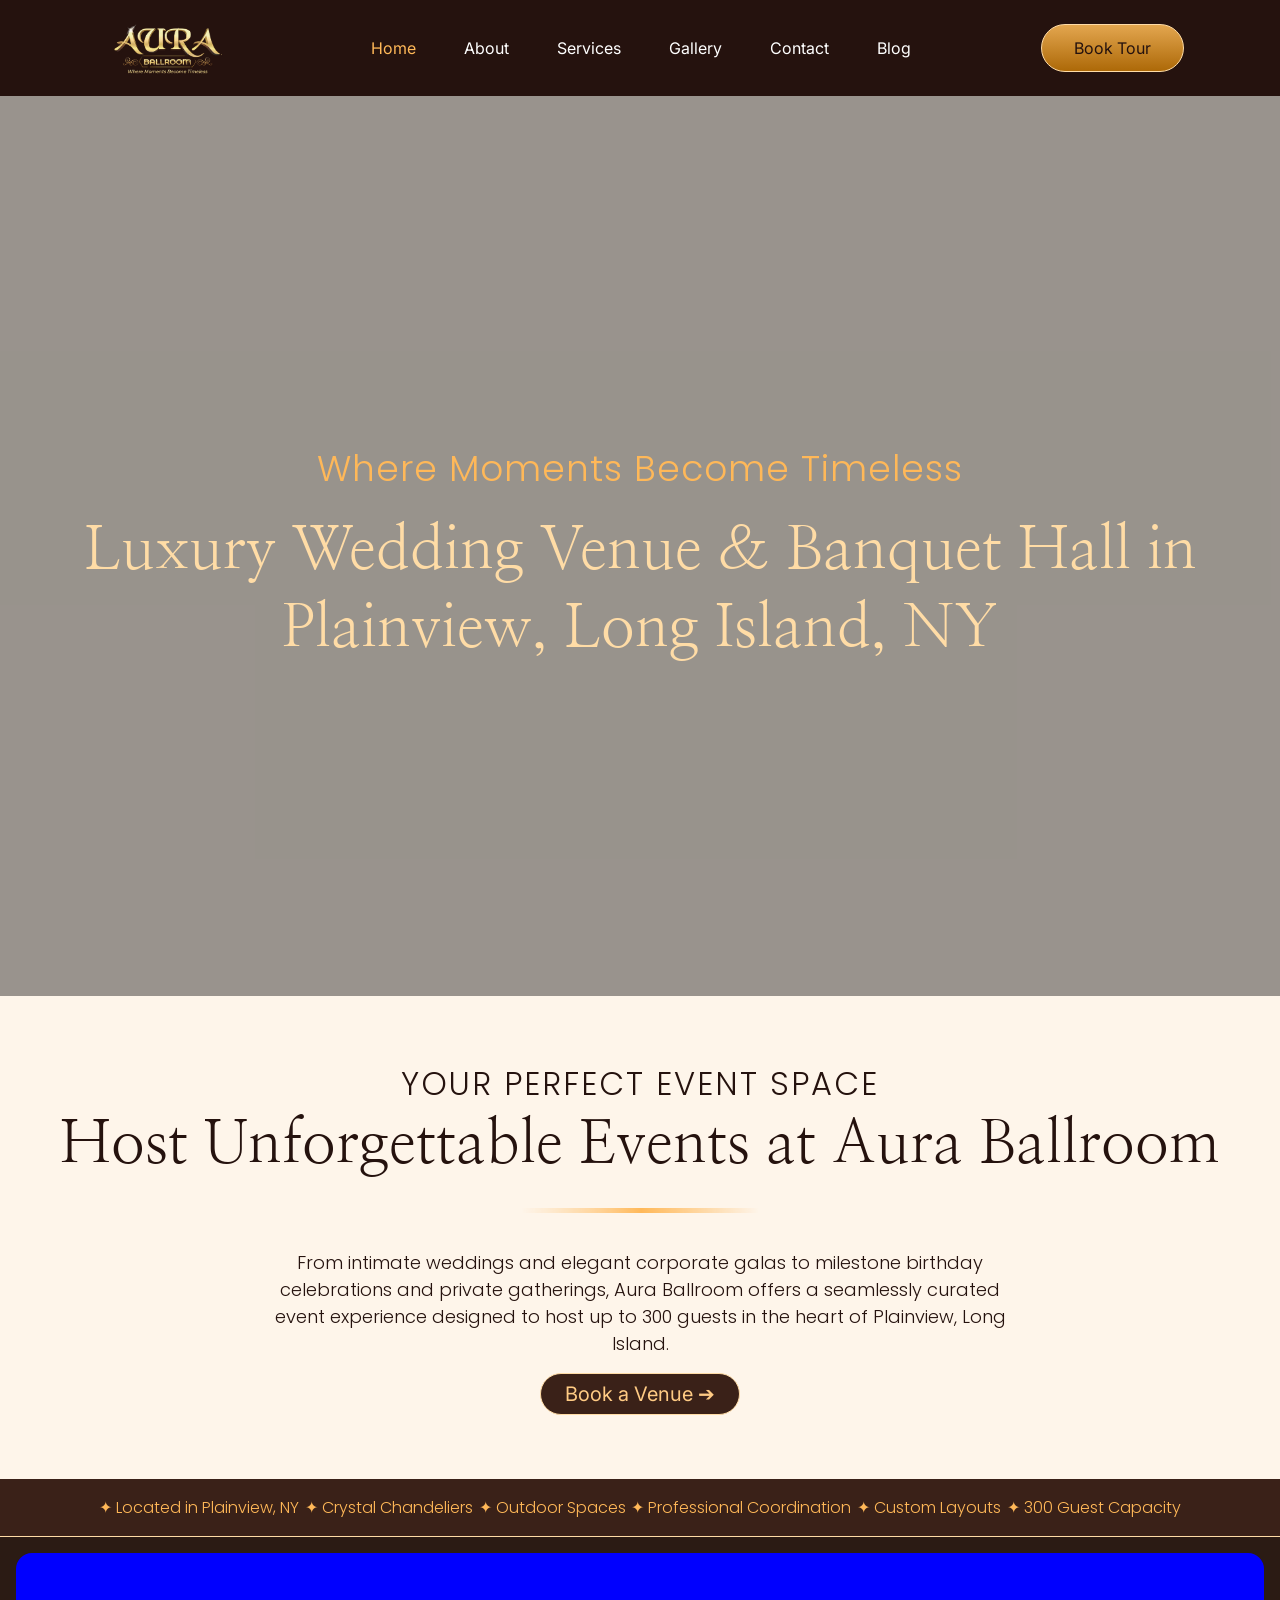
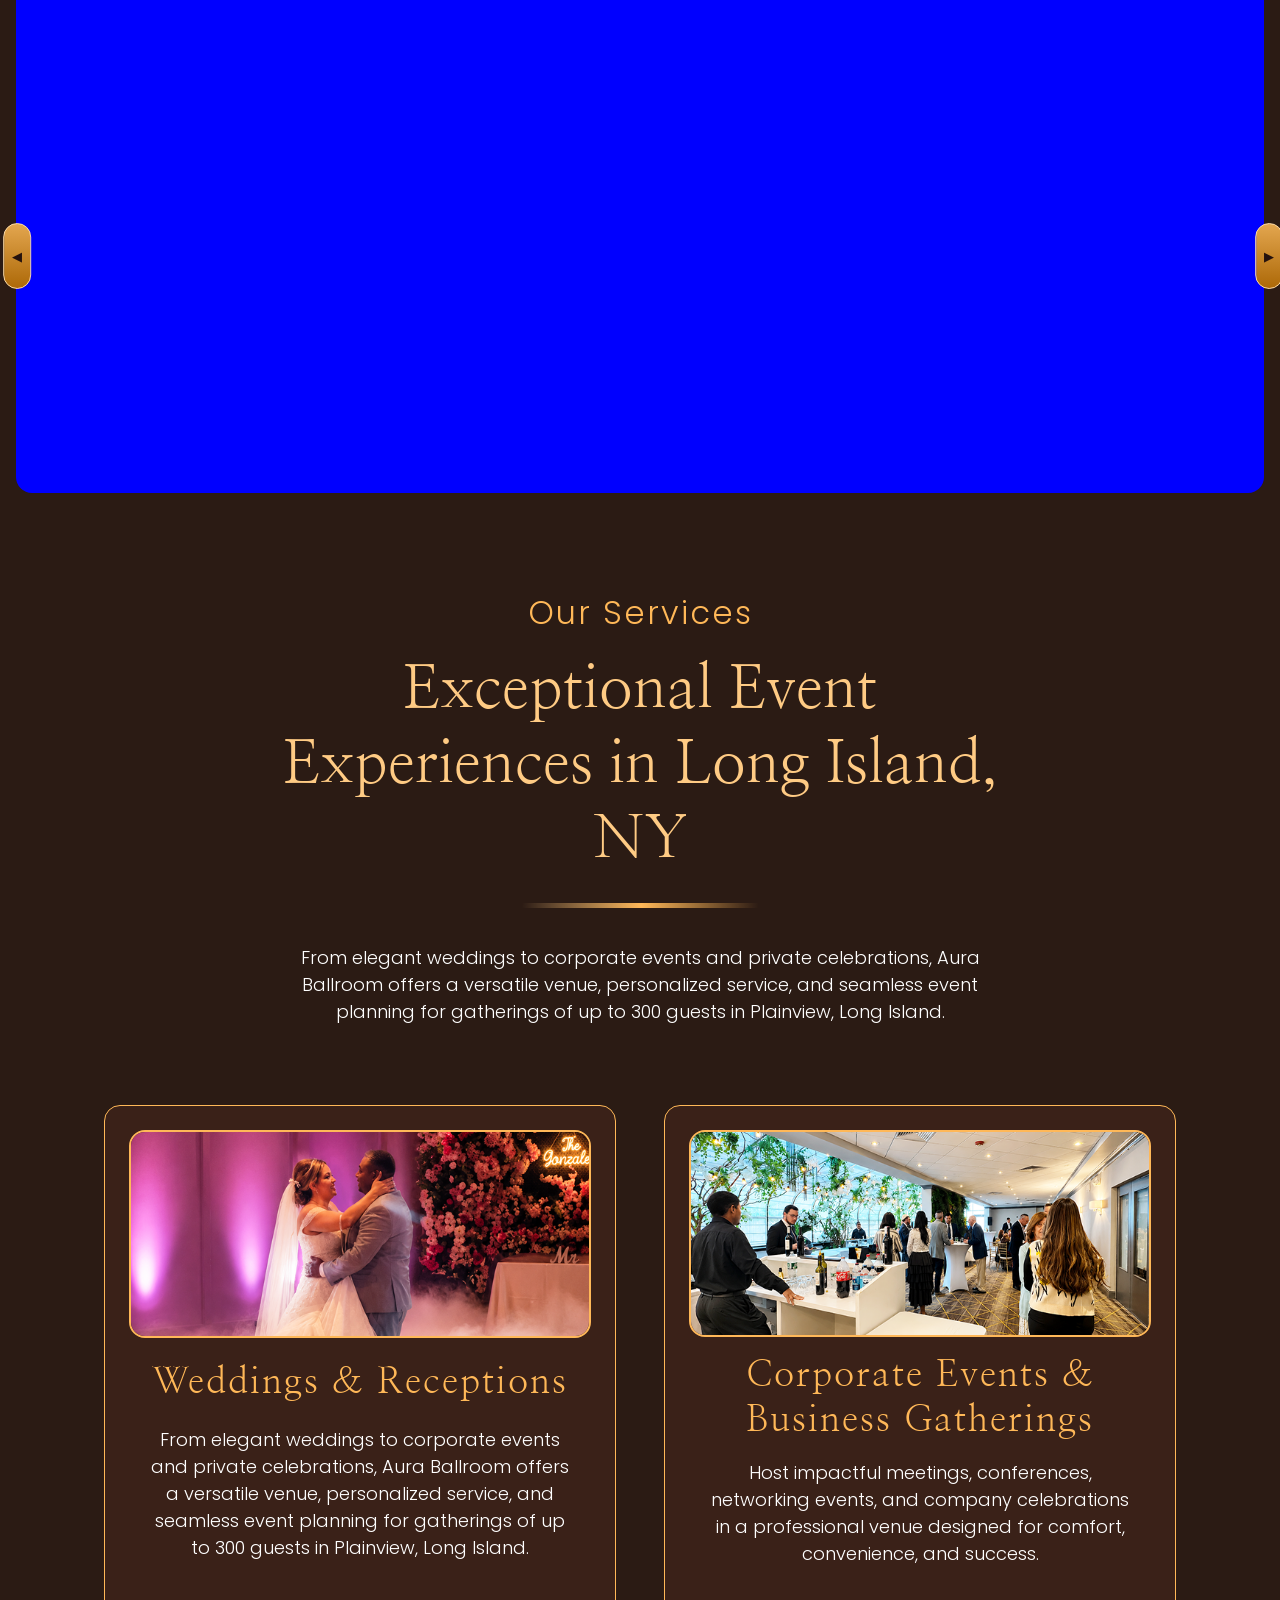
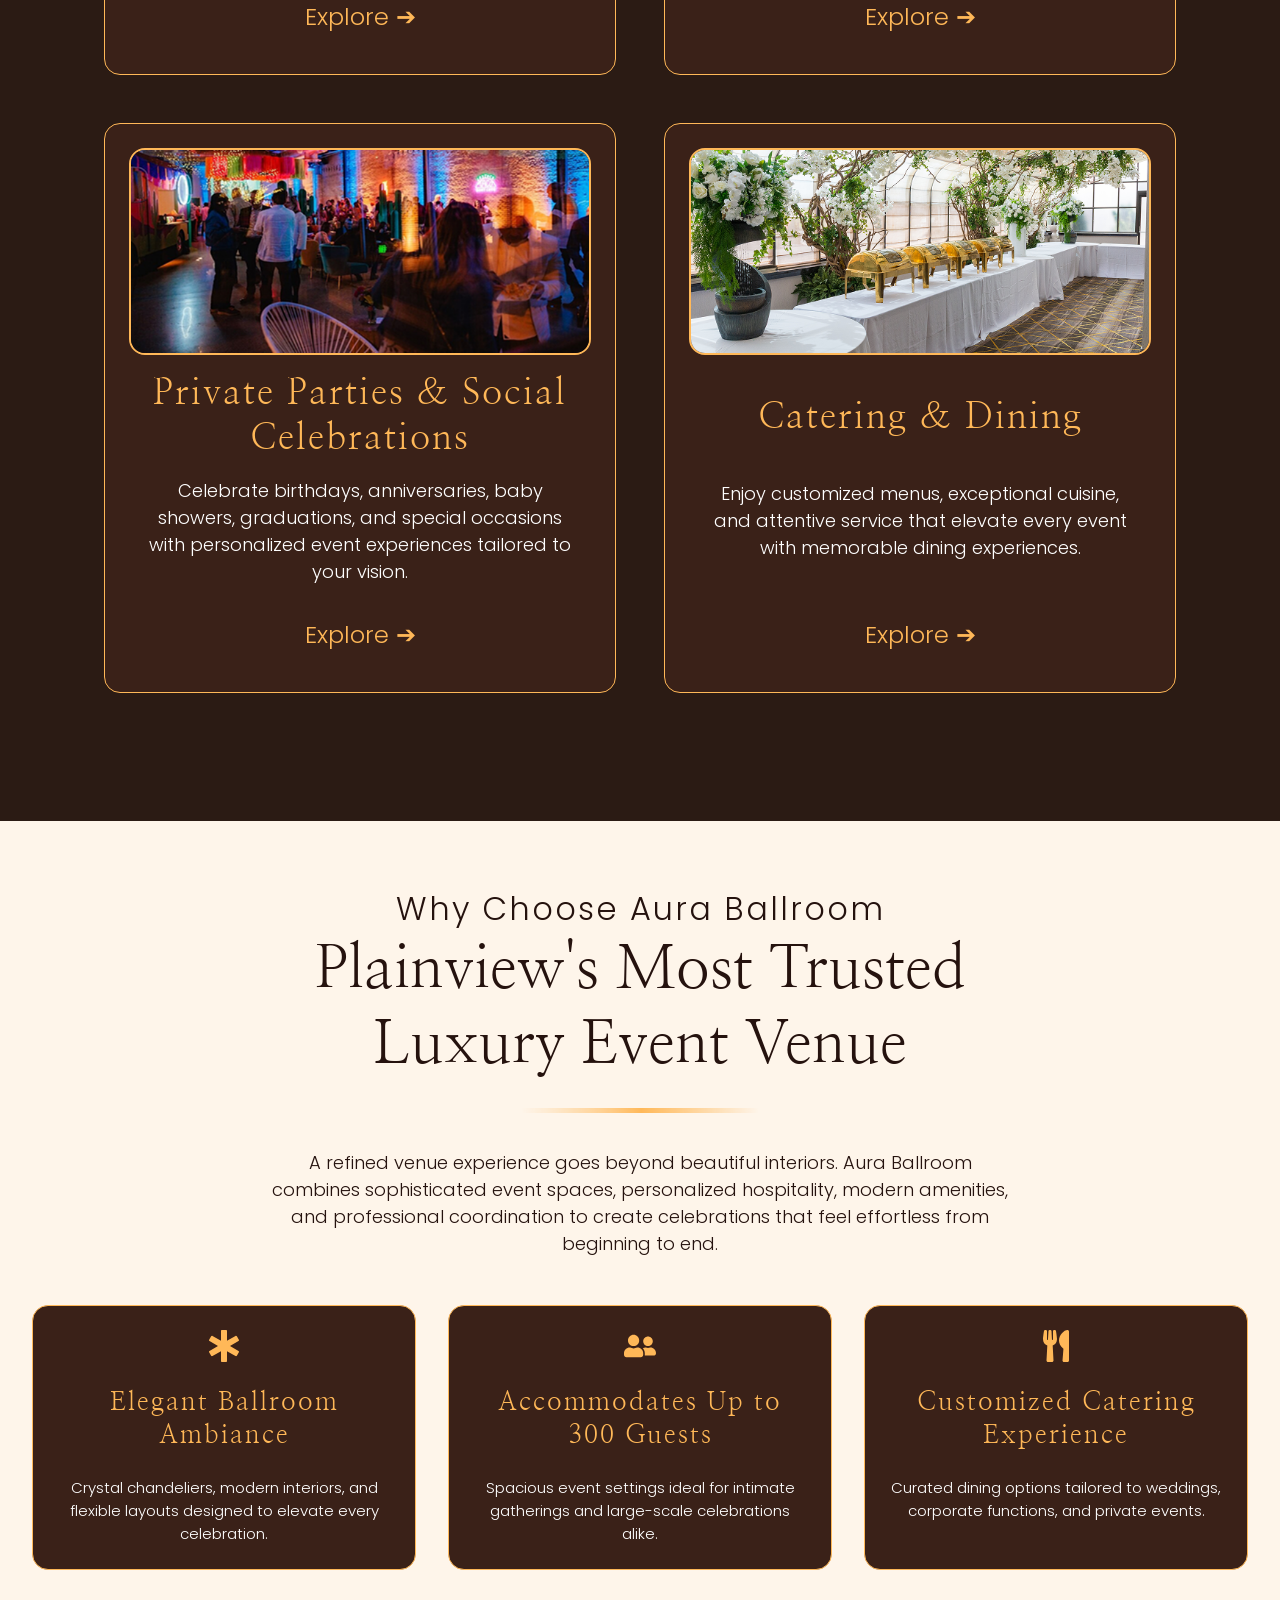
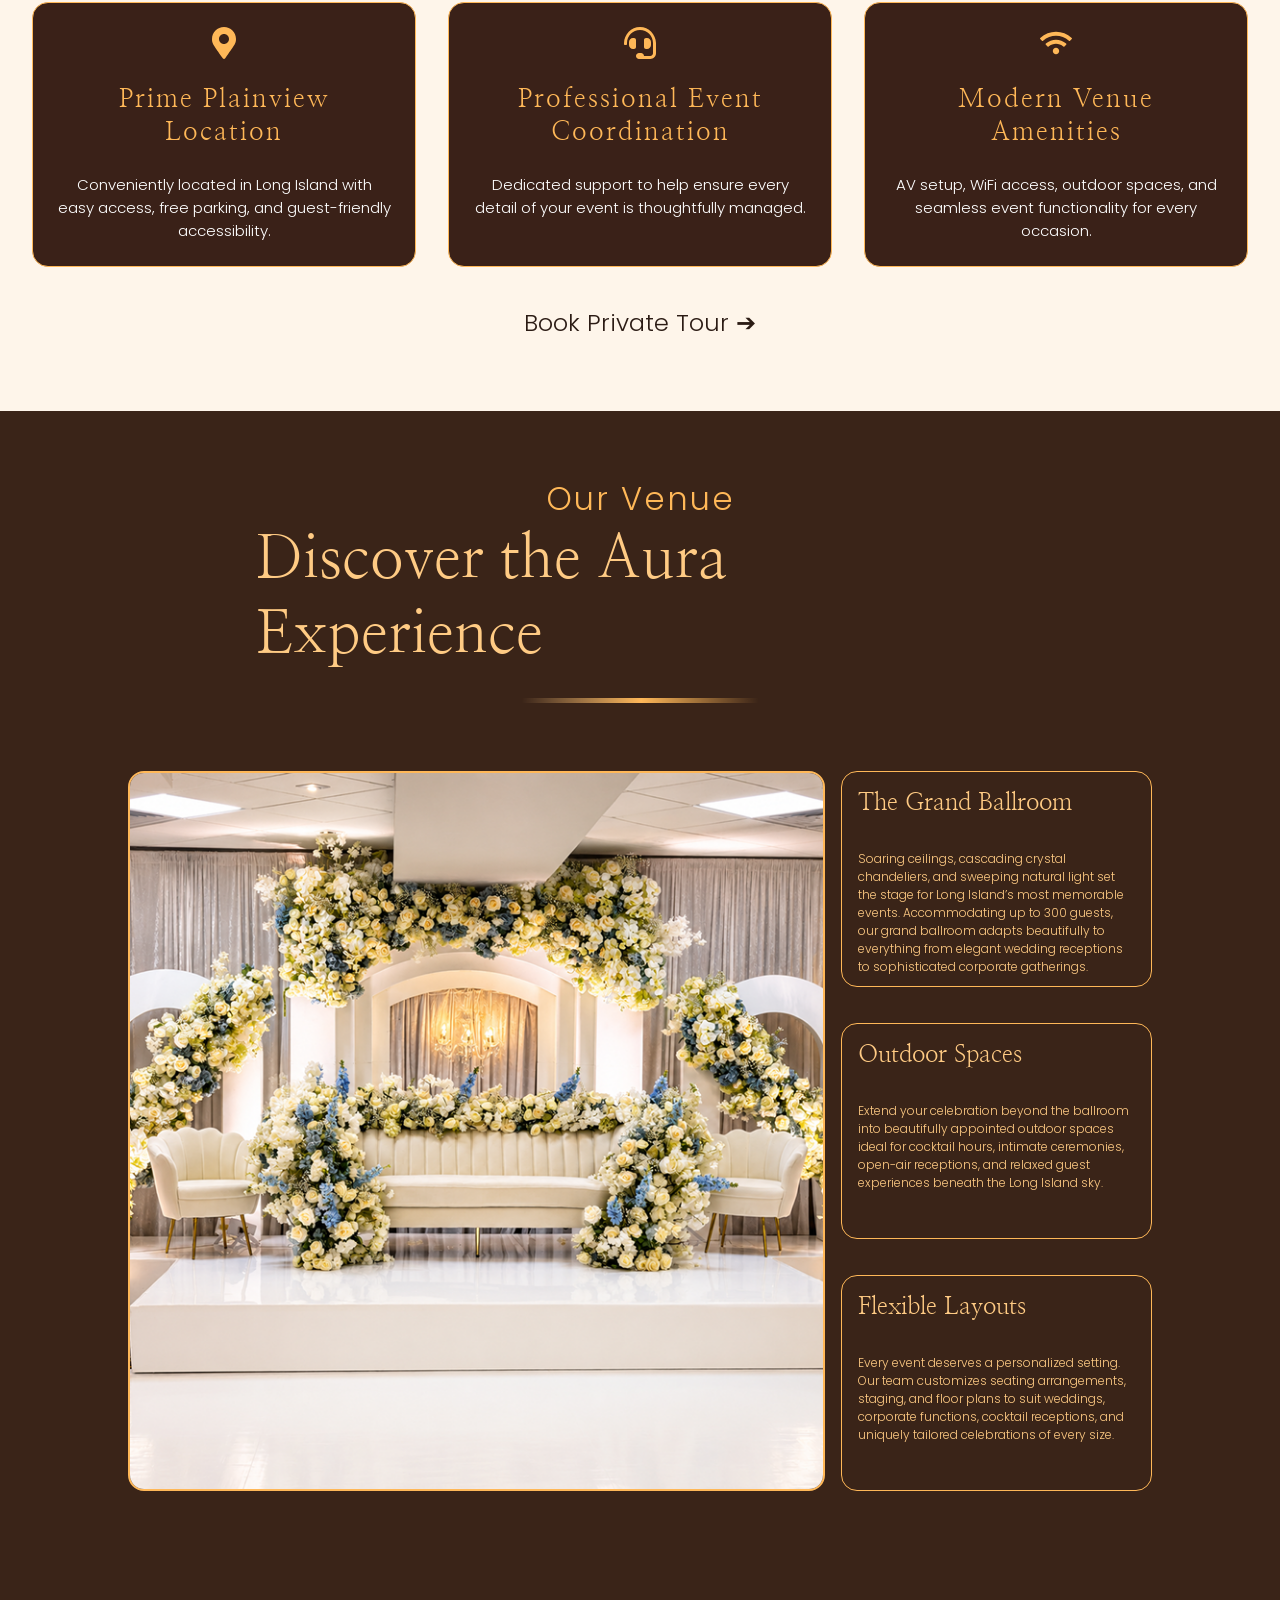
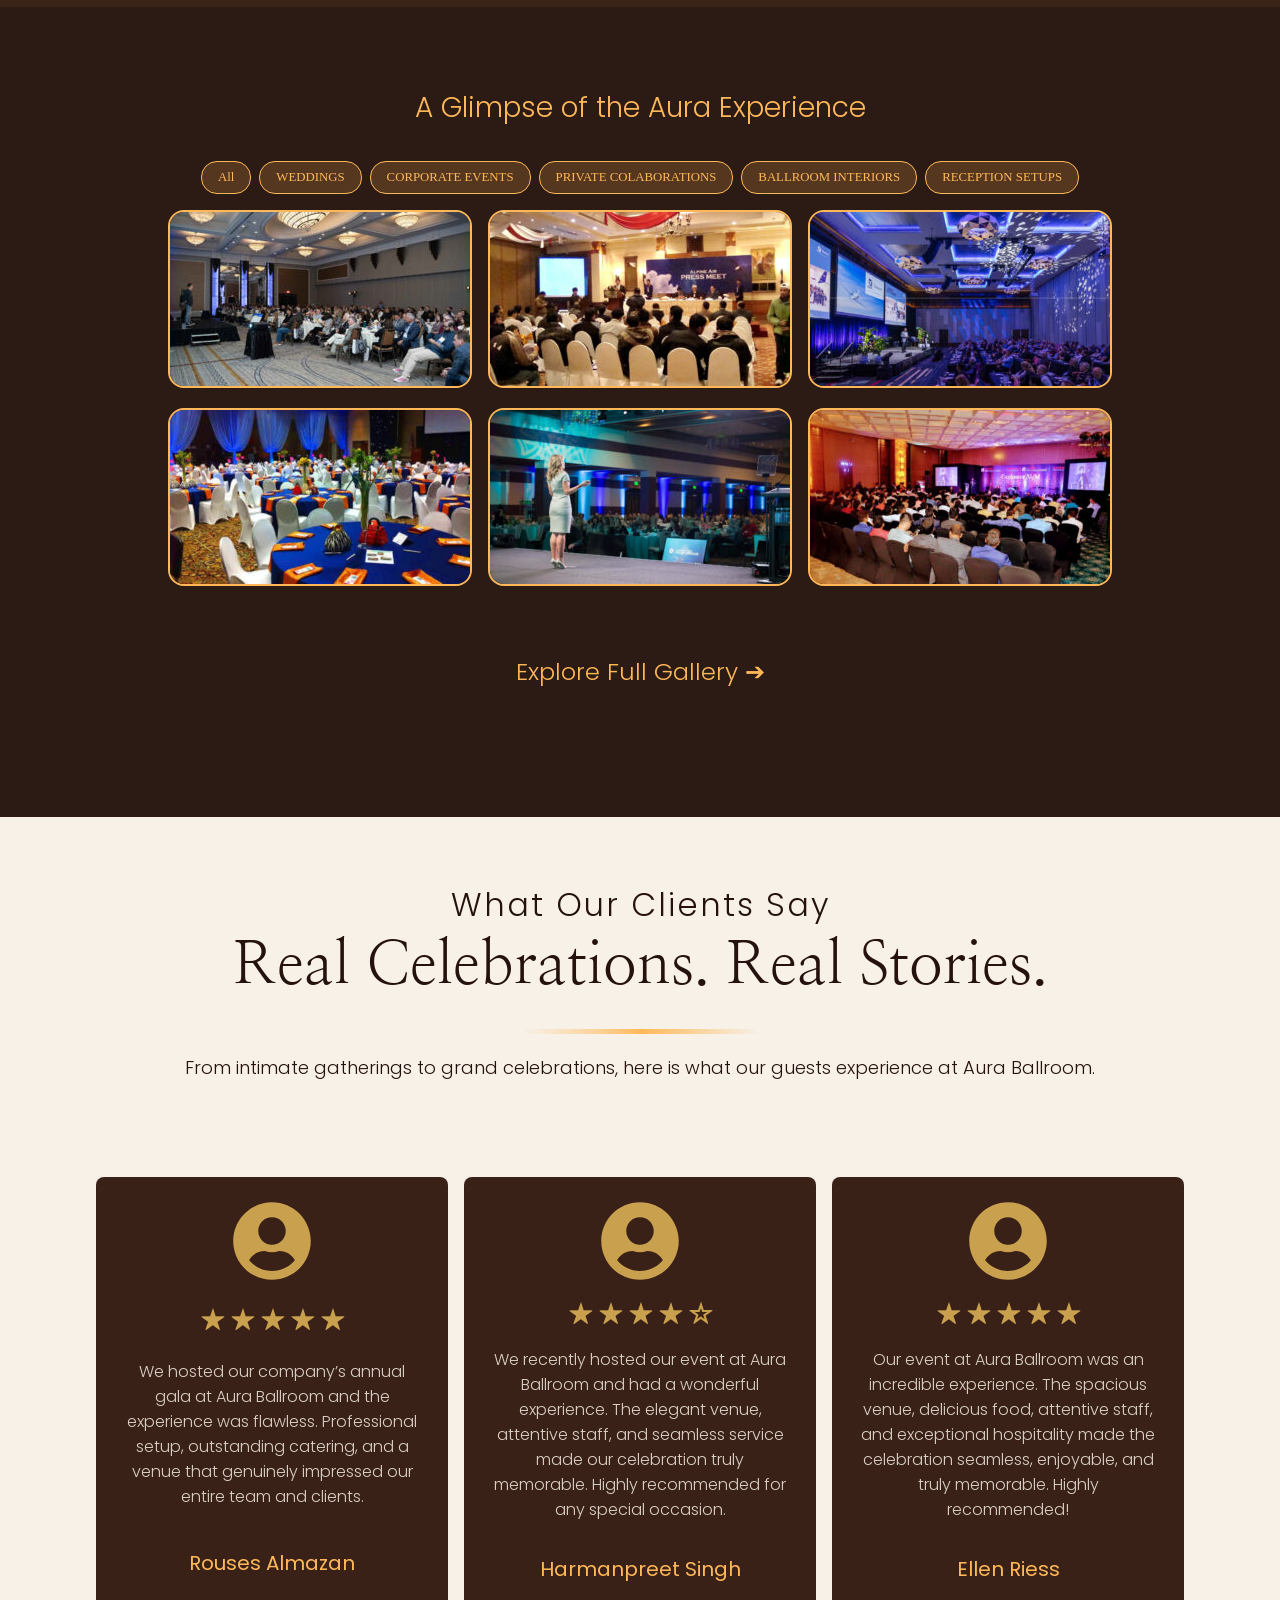
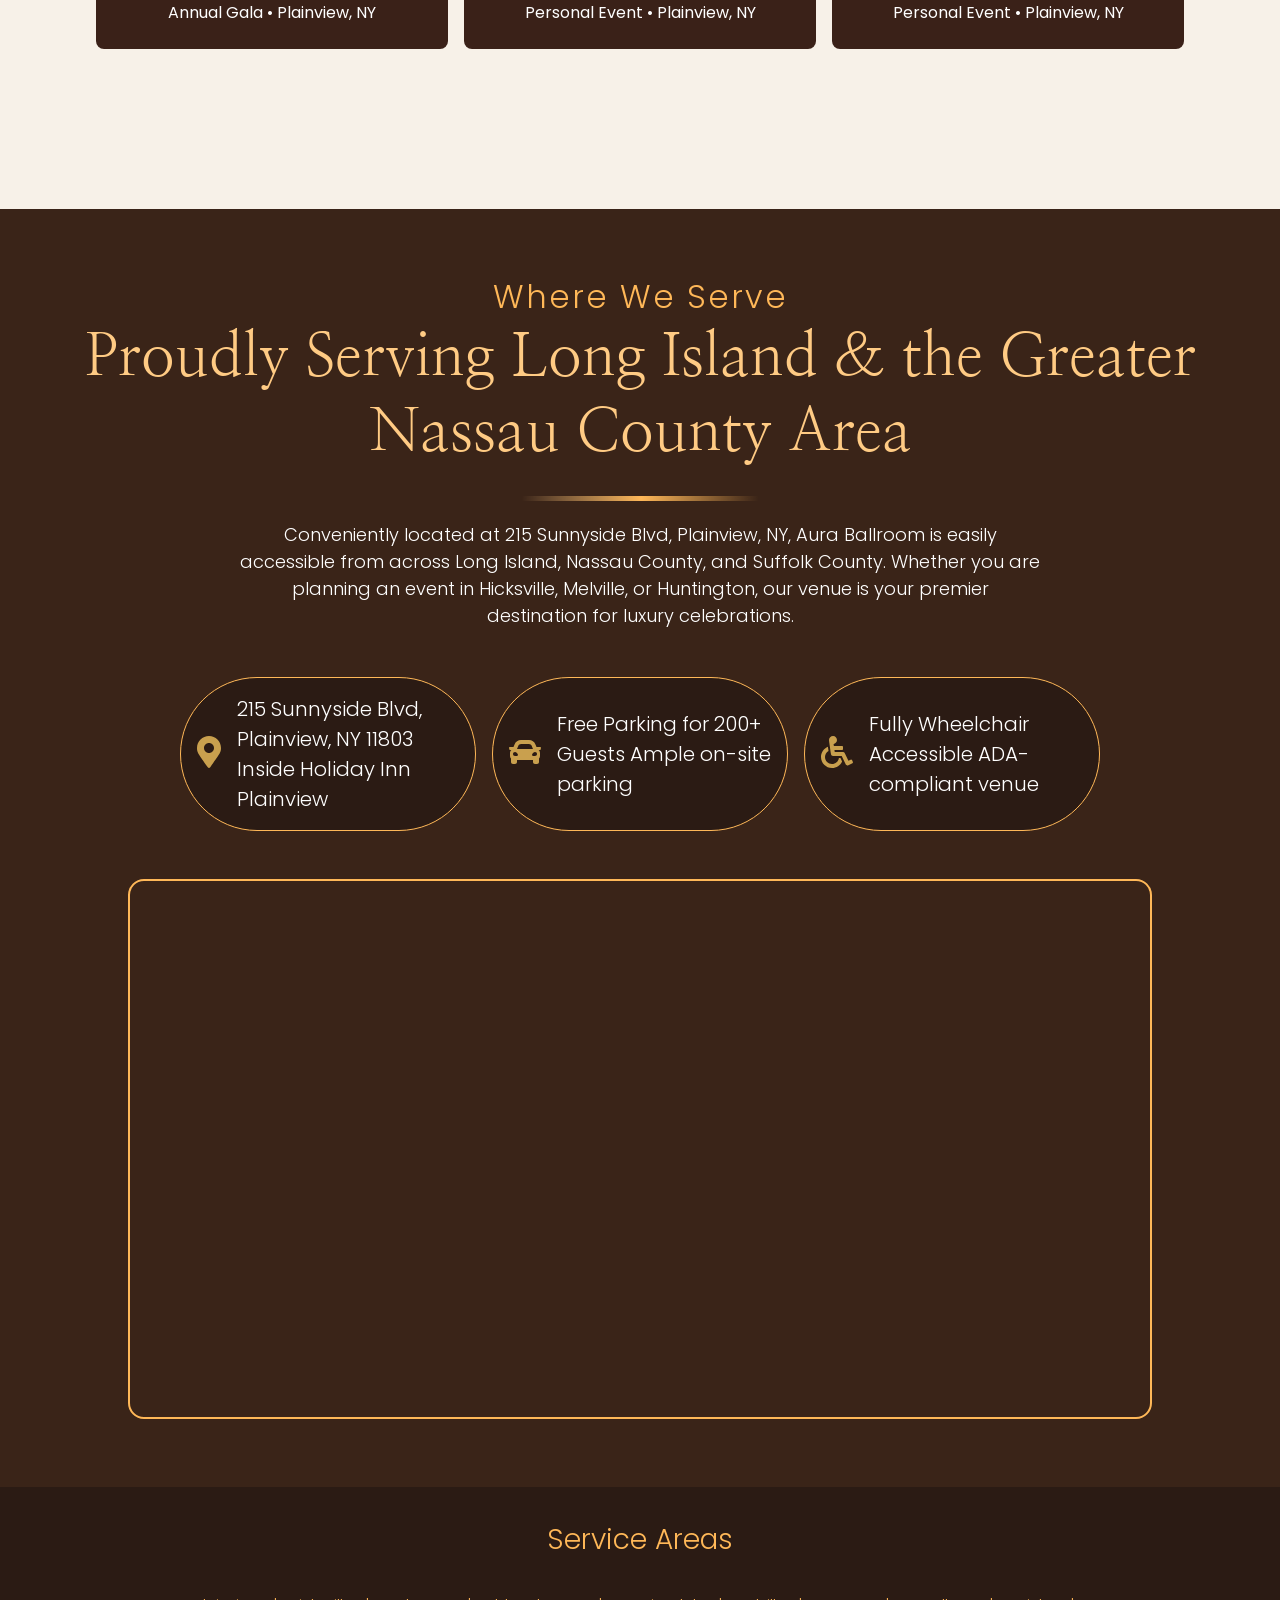
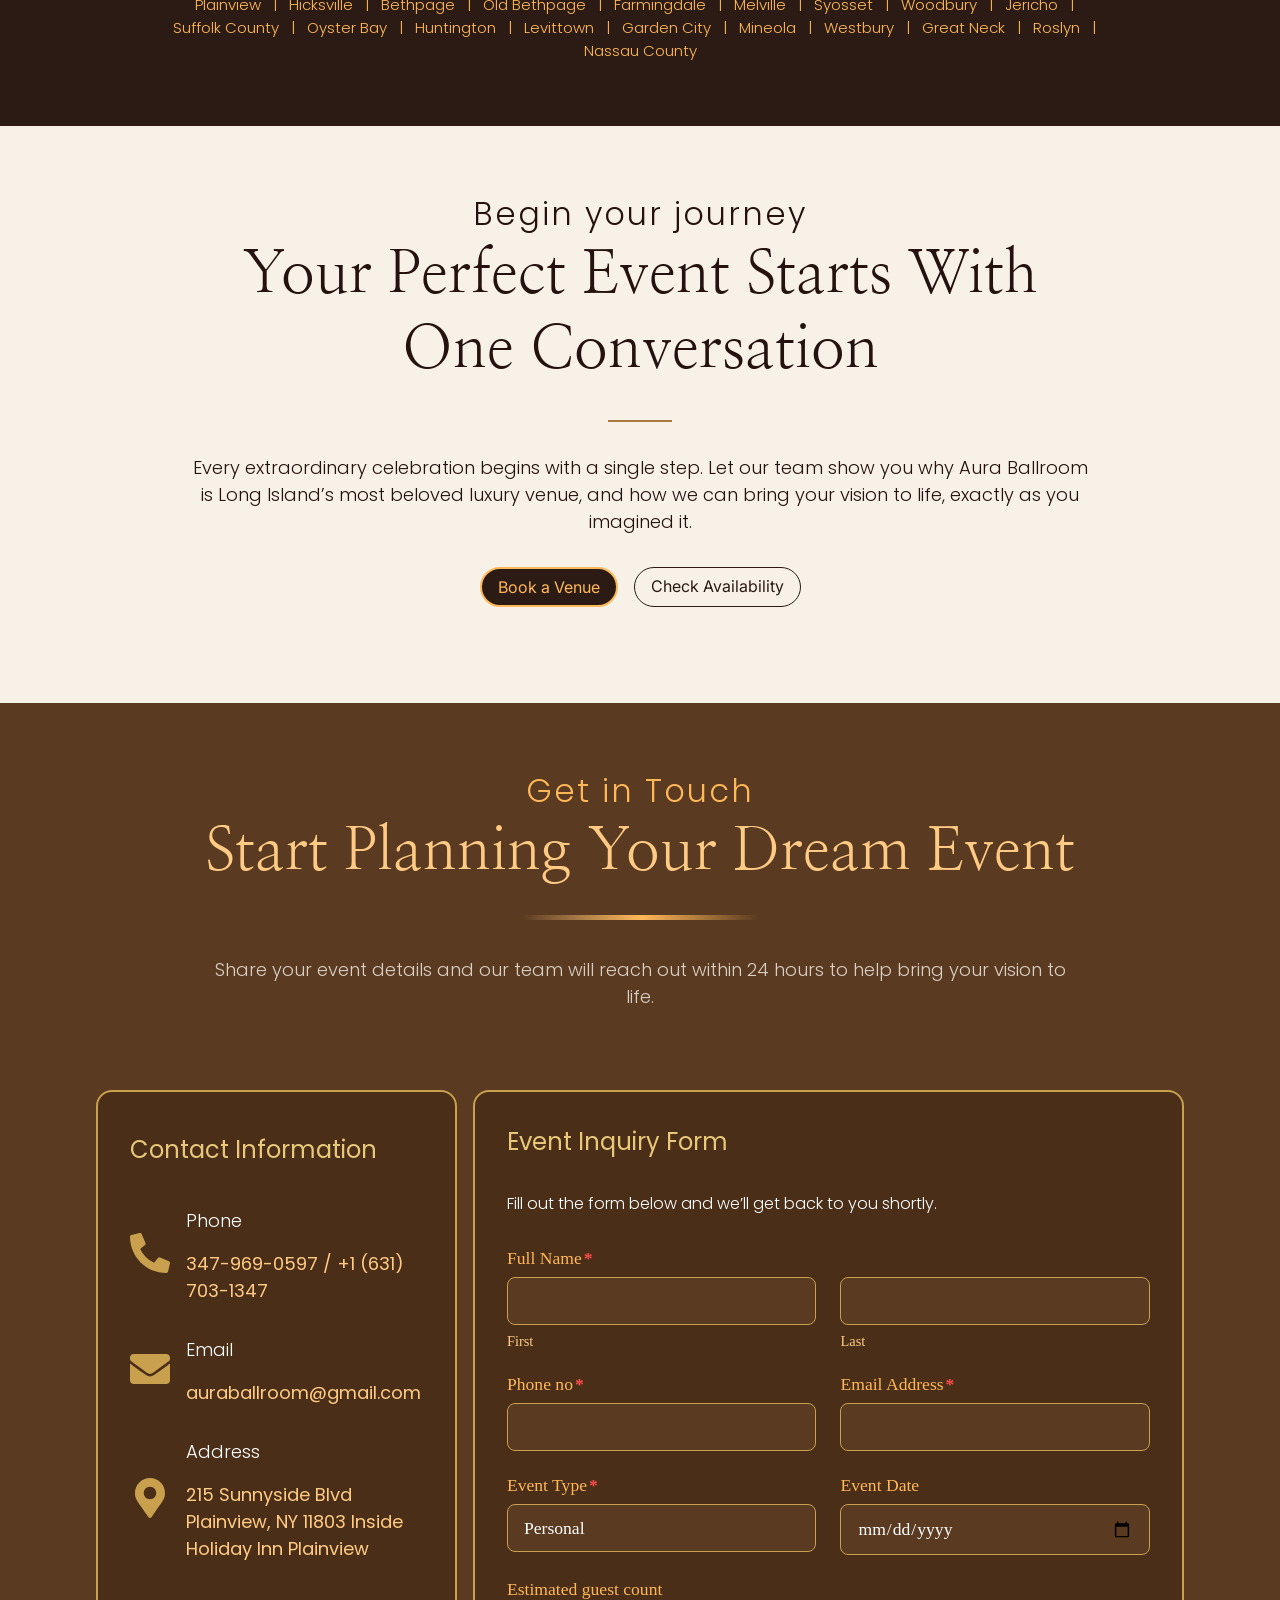
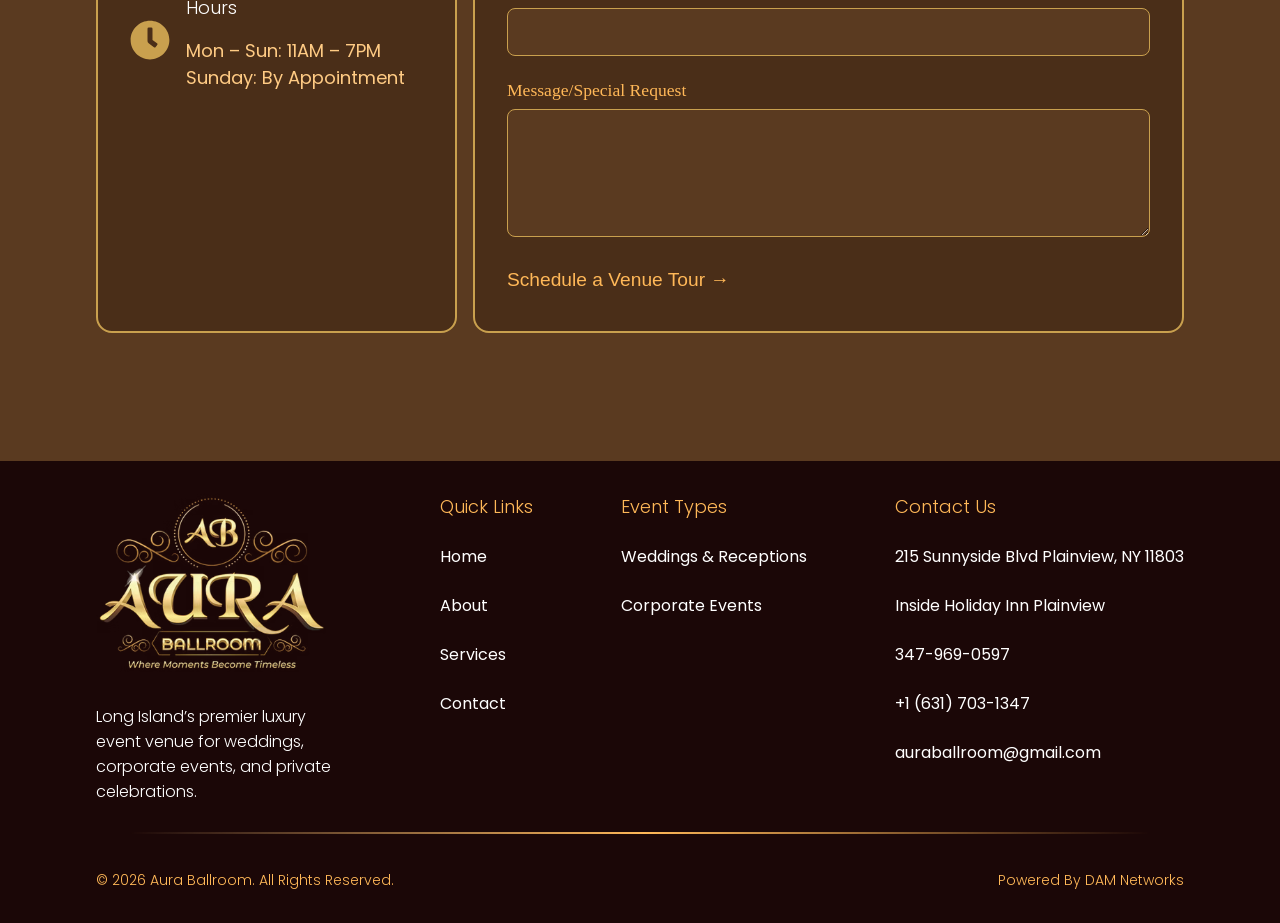
==== commit 84e32a31: "update : home page contact form with splitforms backend" ====
--- a/index.html
+++ b/index.html
@@ -19,14 +19,15 @@
         rel="stylesheet">
 
     <!-- css files -->
-    <link rel="stylesheet" href="style.css" />
-    <link rel="stylesheet" href="./tablet.css" media="(max-width:1024px)"/>
-    <link rel="stylesheet" href="./mobile.css" media="(max-width:480px)"/>
-    <link rel="stylesheet" href="animation.css" />
+    <link rel="stylesheet" href="./style.css" />
+    <link rel="stylesheet" href="./tablet.css" media="(max-width:1024px)" />
+    <link rel="stylesheet" href="./mobile.css" media="(max-width:480px)" />
+    <link rel="stylesheet" href="./animation.css" />
 
     <!-- script -->
     <script src="script.js" defer></script>
     <script src="mobile.js" defer></script>
+    <script defer src="./contact/contact.js"></script>
 </head>
 
 <body>
@@ -666,52 +667,55 @@
                     <h3>Event Inquiry Form</h3>
                     <p>Fill out the form below and we’ll get back to you shortly.</p>
                     <form class="event-inquiry-form">
+                        <!-- splitforms secret api key -->
+                        <input type="hidden" name="access_key" value="bedd4b31514b4e378123f8d38917cc2c">
                         <div class="form-group">
                             <label>Full Name<span class="required">*</span></label>
                             <div class="form-row">
                                 <div class="field-container">
-                                    <input type="text" id="fname" name="fname" required>
-                                    <label for="fname">First</label>
+                                    <input type="text" id="firstName" name="firstName">
+                                    <label for="firstName">First</label>
                                 </div>
                                 <div class="field-container">
-                                    <input type="text" id="lname" name="lname" required>
-                                    <label for="lname">Last</label>
+                                    <input type="text" id="lastName" name="lastName">
+                                    <label for="lastName">Last</label>
                                 </div>
                             </div>
                         </div>
                         <div class="form-row">
                             <div class="form-group">
-                                <label for="phone_no">Phone no<span class="required">*</span></label>
-                                <input type="tel" id="phone_no" name="phone_no" required>
+                                <label for="PhoneNumber">Phone no<span class="required">*</span></label>
+                                <input type="tel" id="PhoneNumber" name="PhoneNumber">
                             </div>
                             <div class="form-group">
                                 <label for="email">Email Address<span class="required">*</span></label>
-                                <input type="email" id="email" name="email" required>
+                                <input type="email" id="email" name="email">
                             </div>
                         </div>
                         <div class="form-row">
                             <div class="form-group">
-                                <label for="event_type">Event Type<span class="required">*</span></label>
-                                <select id="event_type" name="event_type" required>
+                                <label for="EventType">Event Type<span class="required">*</span></label>
+                                <select id="EventType" name="EventType">
+                                    <option value="personal">Personal</option>
+                                    <option value="corporate">Corporate</option>
                                     <option value="wedding">Wedding</option>
-                                    <option value="corporate">Corporate</option>
-                                    <option value="party">Social Party</option>
+                                    <option value="other">Other</option>
                                 </select>
                             </div>
                             <div class="form-group">
-                                <label for="event_date">Event Date</label>
-                                <input type="date" id="event_date" name="event_date">
+                                <label for="EventDate">Event Date</label>
+                                <input type="date" id="EventDate" name="EventDate">
                             </div>
                         </div>
                         <div class="form-group">
-                            <label for="guest_count">Estimated guest count</label>
-                            <input type="number" id="guest_count" name="guest_count" min="1">
+                            <label for="GuestCount">Estimated guest count</label>
+                            <input type="number" id="GuestCount" name="GuestCount" min="1">
                         </div>
                         <div class="form-group">
-                            <label for="message">Message/Special Request</label>
-                            <textarea id="message" name="message" rows="4"></textarea>
-                        </div>
-                        <button type="submit" class="submit-btn">Schedule a Venue Tour &rarr;</button>
+                            <label for="Message">Message/Special Request</label>
+                            <textarea id="Message" name="Message" rows="4"></textarea>
+                        </div>
+                        <button  id="submit_form_btn"  type="submit" class="submit-btn">Schedule a Venue Tour &rarr;</button>
                     </form>
                 </div>
             </div>
@@ -732,7 +736,7 @@
                     <li>
                         <h2>Quick Links</h2>
                     </li>
-                    <li><a href="home_url( '/' )">Home</a></li>
+                    <li><a href="/">Home</a></li>
                     <li><a href="/about.html">About</a></li>
                     <li><a href="/services.html">Services</a></li>
                     <li><a href="/contact/index.html">Contact</a></li>
--- a/tablet.css
+++ b/tablet.css
@@ -100,7 +100,42 @@
     width: auto;
 }
 
+
+
+/* why choose auraballroom section */
+.cards_container {
+    grid-template-columns: repeat(2, 1fr);
+}
+
+/* our venue section */
+.our_venue_content {
+    flex-direction: column;
+}
+
+.our_venue_content>div>img {
+    border-radius: 1rem;
+    height: auto;
+    max-width: 80vw;
+}
+
+.our_venue_features {
+    gap: 1rem;
+    height: auto;
+}   
+
+.our_venue_feature {
+    height: auto;
+}
+
+
 /* a_glimpse_of_the_aura_experience_section */
+
+.a_glimpse_of_the_aura_experience_category_bar {
+    flex-wrap: wrap;
+    justify-content: center;
+    padding: 2rem 0rem;
+}
+
 .photo_grid {
     display: grid;
     grid-template-columns: repeat(2, 1fr);
--- a/mobile.css
+++ b/mobile.css
@@ -135,19 +135,16 @@
 }
 
 .cards_container {
-    display: grid;
     grid-template-columns: repeat(1, 1fr);
     grid-template-rows: repeat(1, 1fr);
-    justify-content: center;
-    align-items: center;
-    gap: 2rem;
-    padding: 2rem;
 }
 
 .btn_book_a_private_tour {
     font-size: 16px;
 }
 
+
+/* our venue section */
 .our_venue_section>h2 {
     font-size: 20px;
 }
@@ -158,33 +155,8 @@
     text-align: center;
 }
 
-.our_venue_content {
-    flex-direction: column;
-}
-
-.our_venue_content>div>img {
-    border-radius: 1rem;
-    height: auto;
-    max-width: 80vw;
-}
-
-.our_venue_features {
-    gap: 1rem;
-    height: auto;
-}   
-
-.our_venue_feature {
-    height: auto;
-}
-
 .a_glimpse_of_the_aura_experience_section>h2 {
     font-size: 20px;
-}
-
-.a_glimpse_of_the_aura_experience_category_bar {
-    flex-wrap: wrap;
-    justify-content: center;
-    padding: 2rem 0rem;
 }
 
 .a_glimpse_of_the_aura_experience_category_item {
